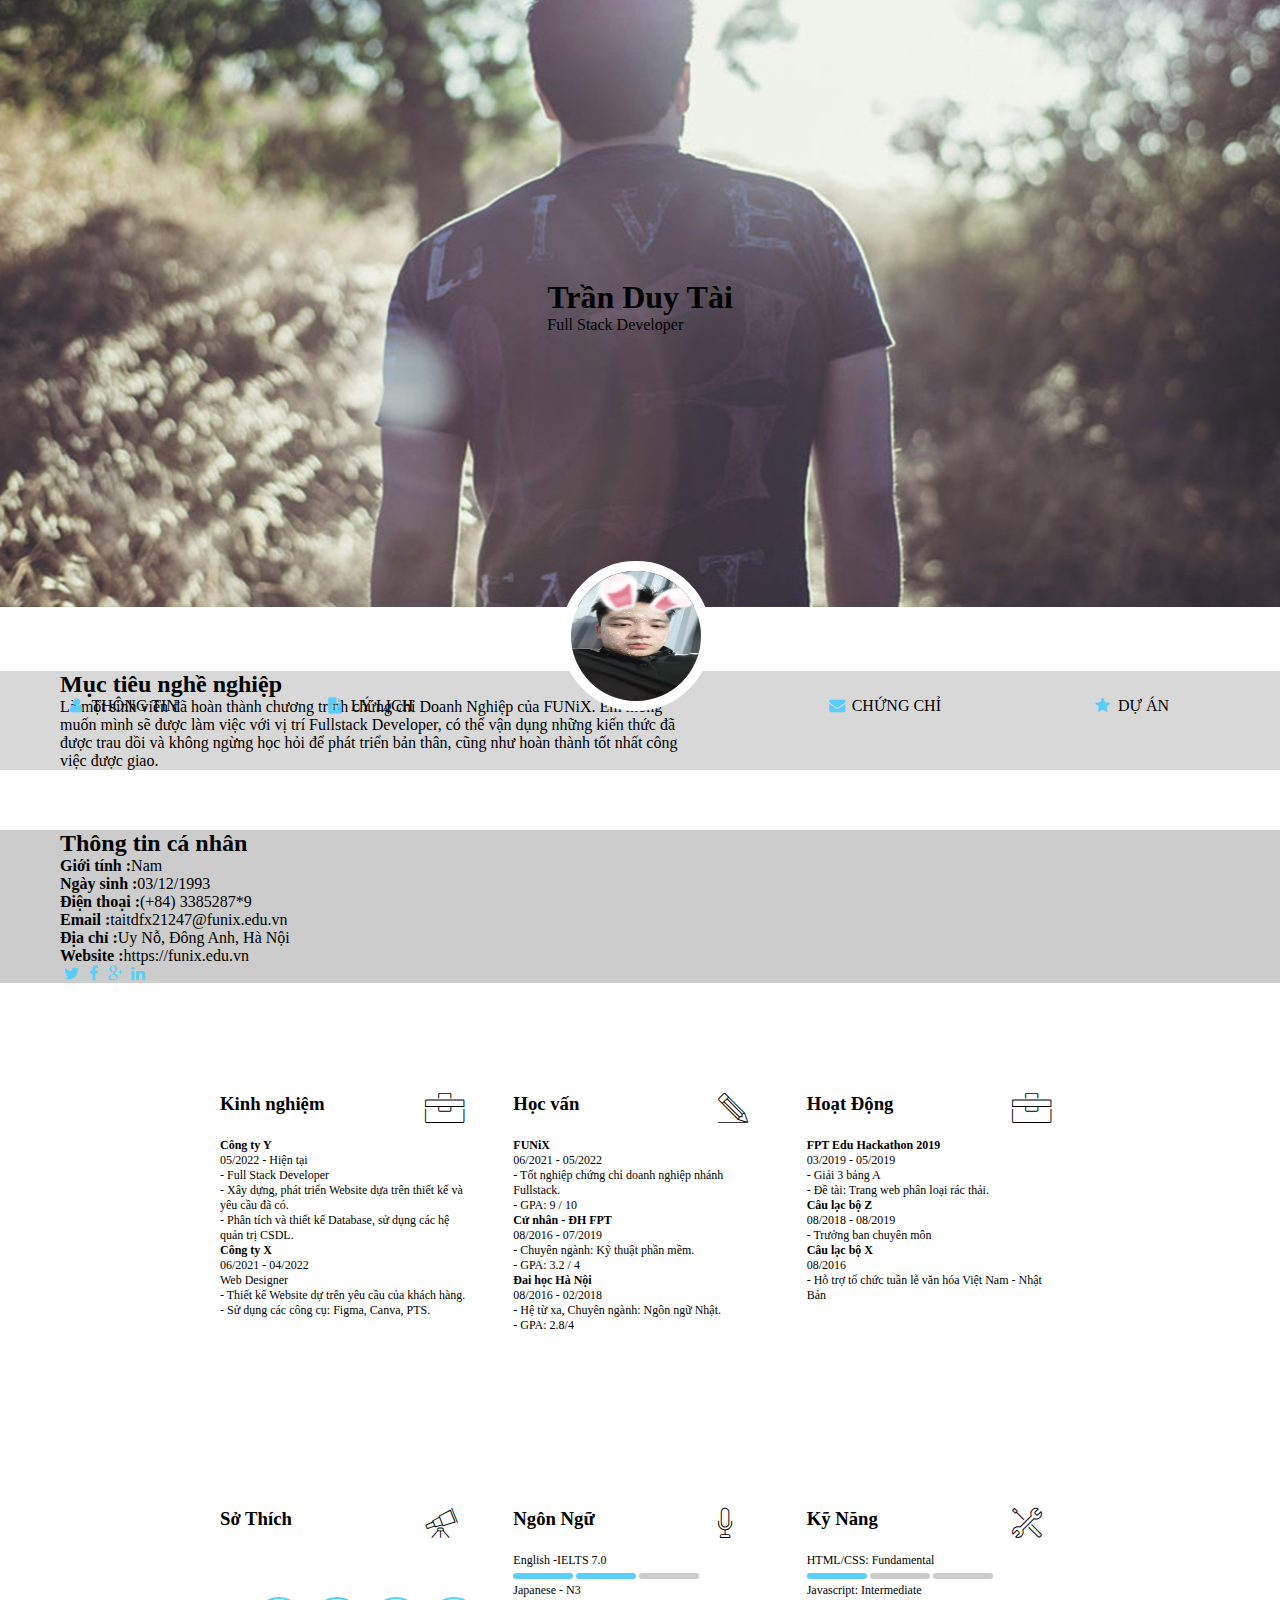
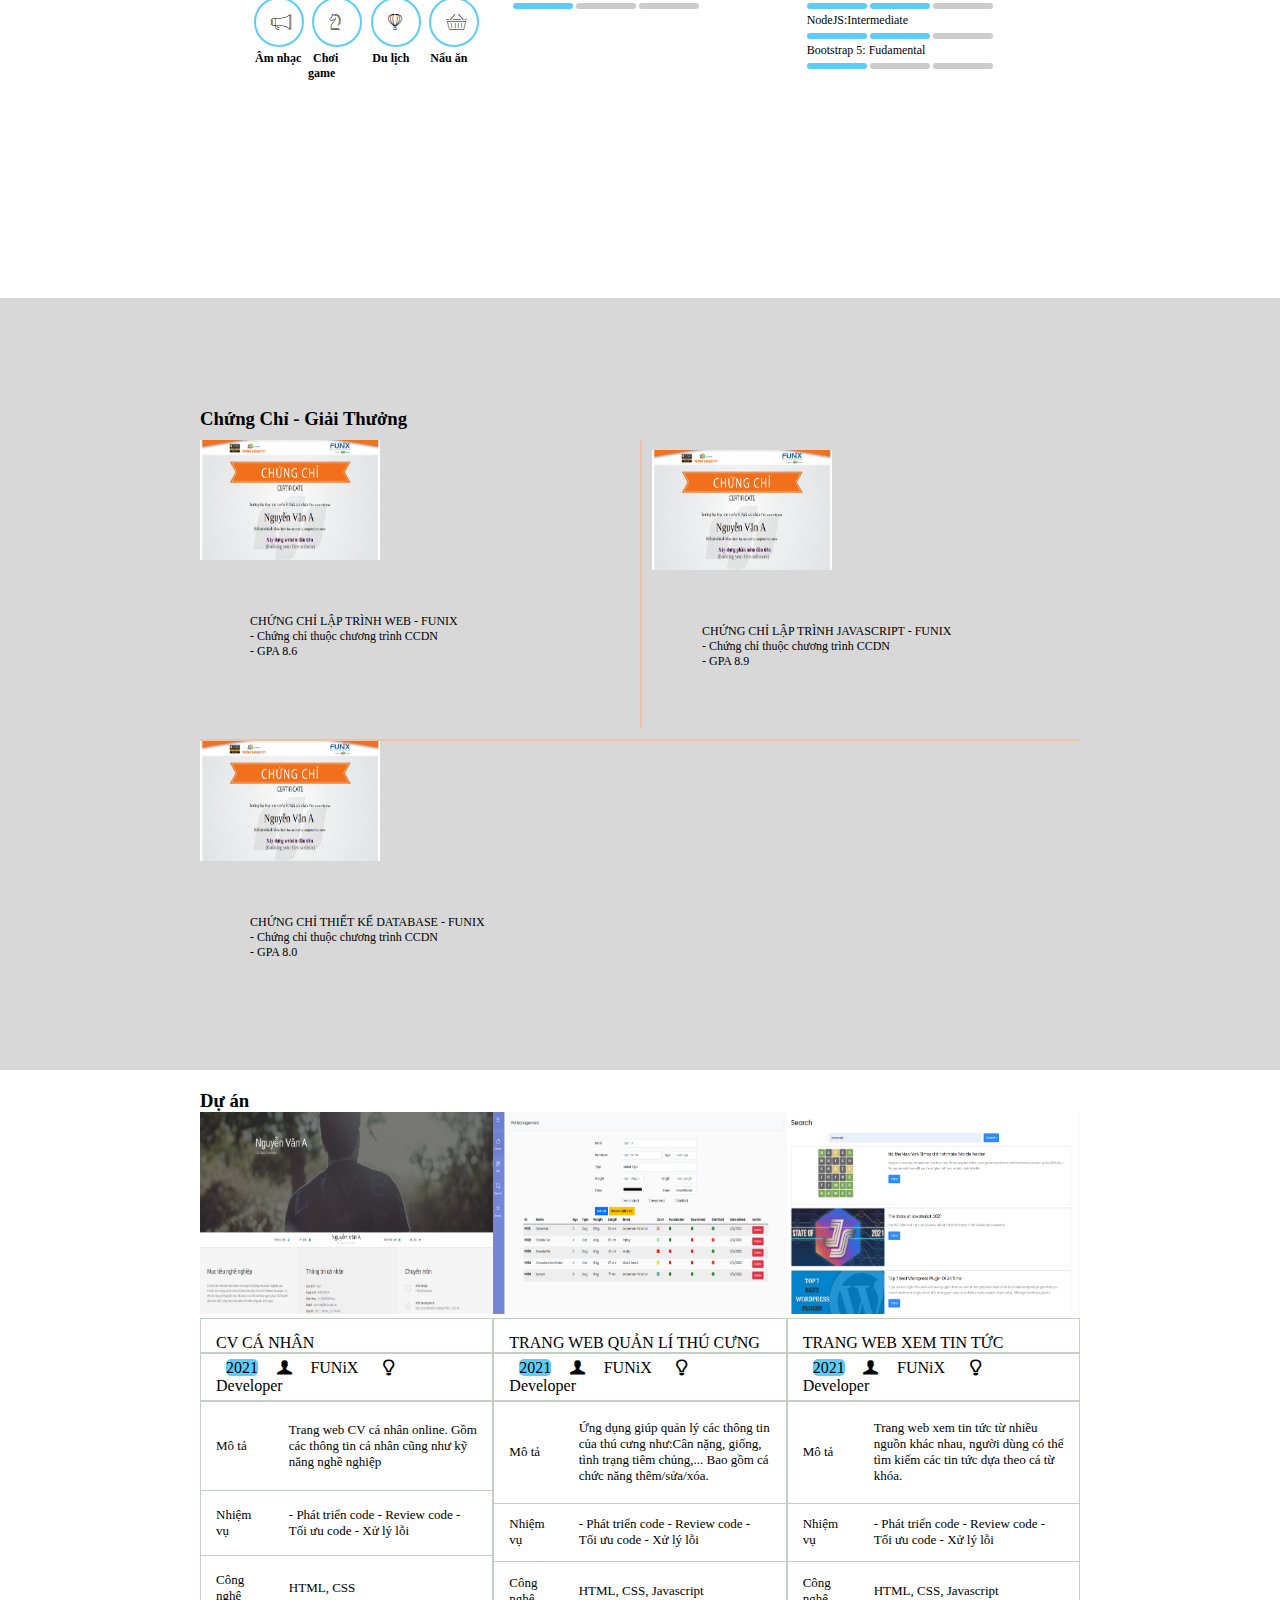
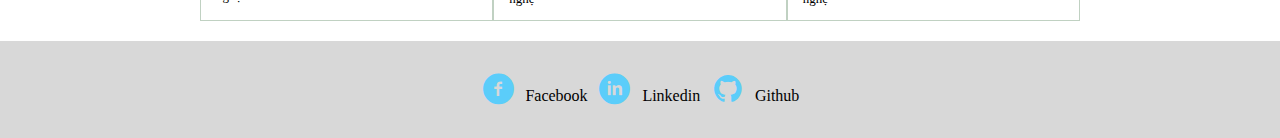
==== index.html @ c0df8fa6 "Add files via upload" ====
<!DOCTYPE html>
<html lang="en">
  <head>
    <meta charset="UTF-8" />
    <meta http-equiv="X-UA-Compatible" content="IE=edge" />
    <meta name="viewport" content="width=device-width, initial-scale=1.0" />
    <title>Assignment 03</title>
    <link
      href="https://cdn.jsdelivr.net/npm/bootstrap@5.0.2/dist/css/bootstrap.min.css"
      rel="stylesheet"
      integrity="sha384-EVSTQN3/azprG1Anm3QDgpJLIm9Nao0Yz1ztcQTwFspd3yD65VohhpuuCOmLASjC"
      crossorigin="anonymous"
    />
    <link rel="stylesheet" href="css/font.css" />
    <link rel="stylesheet" href="css/laptop.css" />
    <link rel="stylesheet" href="css/tablet.css" />
    <link rel="stylesheet" href="css/mobile.css" />
  </head>
  <body>
    <!-- BANNER -->
    <section class="banner">
      <img src="images/banner.jpg" alt="img_banner" class="img-banner" />
      <div class="name text-white text-center">
        <h1>Trần Duy Tài</h1>
        <span>Full Stack Developer</span>
      </div>
    </section>
    <!-- END BANNER -->
    <!-- NAVIGATION BAR -->
    <section class="nav-bar">
      <div class="nav-sub">
        <a href="digital-cv.html" target="_blank"
          ><i class="icon-user"></i> THÔNG TIN</a
        >
      </div>
      <div class="nav-sub">
        <a href="digital-cv.html" target="_blank"
          ><i class="icon-doc-text-inv"></i> LÝ LỊCH</a
        >
      </div>
      <div class="default-avatar nav-sub">
        <img src="images/default-avatar.jpg" alt="default-avatar" />
      </div>
      <div class="nav-sub">
        <a href="digital-cv.html" target="_blank"
          ><i class="icon-mail-alt"></i> CHỨNG CHỈ</a
        >
      </div>
      <div class="nav-sub">
        <a href="digital-cv.html" target="_blank"
          ><i class="icon-star-1"></i> DỰ ÁN</a
        >
      </div>
    </section>
    <!-- END NAVIGATION BAR -->
    <!-- INFORMATION -->
    <section id="info" class="info row">
      <div class="target col">
        <div class="info-details">
          <h2>Mục tiêu nghề nghiệp</h2>
          <p>
            Là một sinh viên đã hoàn thành chương trình chứng chỉ Doanh Nghiệp
            của FUNiX. Em mong muốn mình sẽ được làm việc với vị trí Fullstack
            Developer, có thể vận dụng những kiến thức đã được trau dồi và không
            ngừng học hỏi để phát triển bản thân, cũng như hoàn thành tốt nhất
            công việc được giao.
          </p>
        </div>
      </div>
      <div class="personal-info col">
        <div class="info-details">
          <h2>Thông tin cá nhân</h2>
          <div><span>Giới tính :</span>Nam</div>
          <div><span>Ngày sinh :</span>03/12/1993</div>
          <div><span>Điện thoại :</span>(+84) 3385287*9</div>
          <div><span>Email :</span>taitdfx21247@funix.edu.vn</div>
          <div><span>Địa chỉ :</span>Uy Nỗ, Đông Anh, Hà Nội</div>
          <div><span>Website :</span>https://funix.edu.vn</div>
          <div class="mt-3">
            <i class="icon-twitter"></i><i class="icon-facebook"></i
            ><i class="icon-gplus"></i><i class="icon-linkedin"></i>
          </div>
        </div>
      </div>
    </section>
    <!-- END INFORMATION -->
    <!-- PROFILE -->
    <section id="profile" class="profile gap-3 fix">
      <div class="exp border">
        <div class="title-fix">
          <div class="title"><h3>Kinh nghiệm</h3></div>
          <div class="icon"><i class="ic-toolbox"></i></div>
        </div>

        <div class="content">
          <span>Công ty Y</span>
          <p>05/2022 - Hiện tại</p>

          <p>- Full Stack Developer</p>
          <p>
            - Xây dựng, phát triển Website dựa trên thiết kế và yêu cầu đã có.
          </p>
          <p>- Phân tích và thiết kế Database, sử dụng các hệ quản trị CSDL.</p>

          <span>Công ty X</span>
          <p>06/2021 - 04/2022</p>
          <p>Web Designer</p>
          <p>- Thiết kế Website dự trên yêu cầu của khách hàng.</p>
          <p>- Sử dụng các công cụ: Figma, Canva, PTS.</p>
        </div>
      </div>
      <div class="edu border">
        <div class="title-fix">
          <div class="title"><h3>Học vấn</h3></div>
          <div class="icon"><i class="ic-pencil"></i></div>
        </div>

        <div class="content">
          <span>FUNiX</span>
          <p>06/2021 - 05/2022</p>
          <p>- Tốt nghiệp chứng chỉ doanh nghiệp nhánh Fullstack.</p>
          <p>- GPA: 9 / 10</p>

          <span> Cử nhân - ĐH FPT</span>
          <p>08/2016 - 07/2019</p>
          <p>- Chuyên ngành: Kỹ thuật phần mềm.</p>
          <p>- GPA: 3.2 / 4</p>

          <span>Đai học Hà Nội</span>
          <p>08/2016 - 02/2018</p>
          <p>- Hệ từ xa, Chuyên ngành: Ngôn ngữ Nhật.</p>
          <p>- GPA: 2.8/4</p>
        </div>
      </div>
      <div class="activity border">
        <div class="title-fix">
          <div class="title"><h3>Hoạt Động</h3></div>
          <div class="icon"><i class="ic-toolbox"></i></div>
        </div>
        <div class="content">
          <span>FPT Edu Hackathon 2019</span>
          <p>03/2019 - 05/2019</p>
          <p>- Giải 3 bảng A</p>
          <p>- Đề tài: Trang web phân loại rác thải.</p>
          <span>Câu lạc bộ Z</span>
          <p>08/2018 - 08/2019</p>
          <p>- Trưởng ban chuyên môn</p>
          <span>Câu lạc bộ X</span>
          <p>08/2016</p>
          <p>- Hỗ trợ tổ chức tuần lễ văn hóa Việt Nam - Nhật Bản</p>
        </div>
      </div>
      <div class="hobby border">
        <div class="title-fix">
          <div class="title">
            <h3>Sở Thích</h3>
          </div>
          <div class="icon"><i class="ic-telescope"></i></div>
        </div>

        <div class="content">
          <div>
            <div class="border-fix"><i class="ic-megaphone"></i></div>
            <span>Âm nhạc</span>
          </div>
          <div>
            <div class="border-fix"><i class="ic-strategy"></i></div>
            <span>Chơi game</span>
          </div>
          <div>
            <div class="border-fix"><i class="ic-hotairballoon"></i></div>
            <span>Du lịch</span>
          </div>
          <div>
            <div class="border-fix"><i class="ic-basket"></i></div>
            <span>Nấu ăn</span>
          </div>
        </div>
      </div>

      <div class="lang border">
        <div class="title-fix">
          <div class="title"><h3>Ngôn Ngữ</h3></div>
          <div class="icon"><i class="ic-mic"></i></div>
        </div>

        <div class="content">
          <p>English -IELTS 7.0</p>

          <span class="span_blue"></span>
          <span class="span_blue"></span>
          <span class="span_grey"></span>

          <p>Japanese - N3</p>
          <div>
            <span class="span_blue"></span>
            <span class="span_grey"></span>
            <span class="span_grey"></span>
          </div>
        </div>
      </div>

      <div class="skill border">
        <div class="title-fix">
          <div class="title"><h3>Kỹ Năng</h3></div>
          <div class="icon"><i class="ic-tools-2"></i></div>
        </div>

        <div class="content">
          <p>HTML/CSS: Fundamental</p>
          <div>
            <span class="span_blue"></span>
            <span class="span_grey"></span>
            <span class="span_grey"></span>
          </div>
          <p>Javascript: Intermediate</p>
          <div>
            <span class="span_blue"></span>
            <span class="span_blue"></span>
            <span class="span_grey"></span>
          </div>
          <p>NodeJS:Intermediate</p>
          <div>
            <span class="span_blue"></span>
            <span class="span_blue"></span>
            <span class="span_grey"></span>
          </div>
          <p>Bootstrap 5: Fudamental</p>
          <div>
            <span class="span_blue"></span>
            <span class="span_grey"></span>
            <span class="span_grey"></span>
          </div>
        </div>
      </div>
    </section>
    <!-- END PROFILE -->
    <!-- CERTIFICATE -->
    <div class="bg-gray">
      <section id="cert" class="certificate">
        <h3>Chứng Chỉ - Giải Thưởng</h3>
        <div class="cert cert-1">
          <div>
            <img src="images/Cert_DBI.png" alt="" />
            <div class="cert-details">
              <span>CHỨNG CHỈ LẬP TRÌNH WEB - FUNIX</span>
              <p>- Chứng chỉ thuộc chương trình CCDN</p>
              <p>- GPA 8.6</p>
            </div>
          </div>
          <div class="cert_2">
            <img src="images/Cert_PRF.png" alt="" />
            <div class="cert-details">
              <span>CHỨNG CHỈ LẬP TRÌNH JAVASCRIPT - FUNIX</span>
              <p>- Chứng chỉ thuộc chương trình CCDN</p>
              <p>- GPA 8.9</p>
            </div>
          </div>
          <div class="cert_3">
            <div>
              <img src="images/Cert_WEB.png" alt="" />
              <div class="cert-details">
                <span>CHỨNG CHỈ THIẾT KẾ DATABASE - FUNIX</span>
                <p>- Chứng chỉ thuộc chương trình CCDN</p>
                <p>- GPA 8.0</p>
              </div>
            </div>
          </div>
          <div class="cert_4"></div>
        </div>
      </section>
    </div>
    <!-- END CERTIFICATE -->
    <!-- PROJECT -->
    <section id="project">
      <h3>Dự án</h3>
      <div class="project gap-2">
        <div class="project-1">
          <img class="img-project" src="images/project_1.png" alt="" />
          <div class="project-title"><p>CV CÁ NHÂN</p></div>
          <div class="project-detail">
            <span>2021</span><i class="icon-user-1"></i>FUNiX
            <i class="icon-lamp"></i>Developer
          </div>
          <table>
            <tr>
              <td>Mô tả</td>
              <td>
                Trang web CV cá nhân online. Gồm các thông tin cá nhân cũng như
                kỹ năng nghề nghiệp
              </td>
            </tr>
            <tr>
              <td>Nhiệm vụ</td>
              <td>- Phát triển code - Review code - Tối ưu code - Xử lý lỗi</td>
            </tr>
            <tr>
              <td>Công nghệ</td>
              <td>HTML, CSS</td>
            </tr>
          </table>
        </div>
        <div class="project-2">
          <img class="img-project" src="images/project_2.png" alt="" />
          <div class="project-title"><p>TRANG WEB QUẢN LÍ THÚ CƯNG</p></div>
          <div class="project-detail">
            <span>2021</span><i class="icon-user-1"></i>FUNiX
            <i class="icon-lamp"></i>Developer
          </div>
          <table>
            <tr>
              <td>Mô tả</td>
              <td>
                Ứng dụng giúp quản lý các thông tin của thú cưng như:Cân nặng,
                giống, tình trạng tiêm chủng,... Bao gồm cá chức năng
                thêm/sửa/xóa.
              </td>
            </tr>
            <tr>
              <td>Nhiệm vụ</td>
              <td>- Phát triển code - Review code - Tối ưu code - Xử lý lỗi</td>
            </tr>
            <tr>
              <td>Công nghệ</td>
              <td>HTML, CSS, Javascript</td>
            </tr>
          </table>
        </div>
        <div class="project-3">
          <img class="img-project" src="images/project_3.png" alt="" />
          <div class="project-title"><p>TRANG WEB XEM TIN TỨC</p></div>
          <div class="project-detail">
            <span>2021</span><i class="icon-user-1"></i>FUNiX
            <i class="icon-lamp"></i>Developer
          </div>
          <table>
            <tr>
              <td>Mô tả</td>
              <td>
                Trang web xem tin tức từ nhiều nguồn khác nhau, người dùng có
                thể tìm kiếm các tin tức dựa theo cá từ khóa.
              </td>
            </tr>
            <tr>
              <td>Nhiệm vụ</td>
              <td>- Phát triển code - Review code - Tối ưu code - Xử lý lỗi</td>
            </tr>
            <tr>
              <td>Công nghệ</td>
              <td>HTML, CSS, Javascript</td>
            </tr>
          </table>
        </div>
      </div>
    </section>
    <!-- END PROJECT -->
    <!-- FOOTER -->
    <div class="bg-gray">
      <footer class="footer">
        <div class="footer-link">
          <div>
            <i class="icon-facebook-circled"></i><a href="#">Facebook</a>
          </div>
          <div>
            <i class="icon-linkedin-circled"></i><a href="#">Linkedin</a>
          </div>
          <div><i class="icon-github-circled"></i><a href="#">Github</a></div>
        </div>
      </footer>
    </div>
    <!-- END FOOTER -->

    <!-- bundle script -->
    <script
      src="https://cdn.jsdelivr.net/npm/bootstrap@5.0.2/dist/js/bootstrap.bundle.min.js"
      integrity="sha384-MrcW6ZMFYlzcLA8Nl+NtUVF0sA7MsXsP1UyJoMp4YLEuNSfAP+JcXn/tWtIaxVXM"
      crossorigin="anonymous"
    ></script>
    <!-- bundle script -->
  </body>
</html>
---- css/font.css ----
@font-face {
	font-family: 'open_sanslight';
	src: url('../fonts/OpenSans-Light-webfont.eot');
	src: url('../fonts/OpenSans-Light-webfont.eot#iefix') format('embedded-opentype'),
		url('../fonts/OpenSans-Light-webfont.woff') format('woff'),
		url('../fonts/OpenSans-Light-webfont.ttf') format('truetype'),
		url('../fonts/OpenSans-Light-webfont.svg#open_sanslight') format('svg');
	font-weight: normal;
	font-style: normal;

}

@font-face {
	font-family: 'open_sansitalic';
	src: url('../fonts/OpenSans-Italic-webfont.eot');
	src: url('../fonts/OpenSans-Italic-webfont.eot#iefix') format('embedded-opentype'),
		url('../fonts/OpenSans-Italic-webfont.woff') format('woff'),
		url('../fonts/OpenSans-Italic-webfont.ttf') format('truetype'),
		url('../fonts/OpenSans-Italic-webfont.svg#open_sansitalic') format('svg');
	font-weight: normal;
	font-style: normal;

}

@font-face {
	font-family: 'open_sanssemibold';
	src: url('../fonts/OpenSans-Semibold-webfont.eot');
	src: url('../fonts/OpenSans-Semibold-webfont.eot#iefix') format('embedded-opentype'),
		url('../fonts/OpenSans-Semibold-webfont.woff') format('woff'),
		url('../fonts/OpenSans-Semibold-webfont.ttf') format('truetype'),
		url('../fonts/OpenSans-Semibold-webfont.svg#open_sanssemibold') format('svg');
	font-weight: normal;
	font-style: normal;

}


@font-face {
	font-family: 'open_sanslight_italic';
	src: url('../fonts/OpenSans-LightItalic-webfont.eot');
	src: url('../fonts/OpenSans-LightItalic-webfont.eot#iefix') format('embedded-opentype'),
		url('../fonts/OpenSans-LightItalic-webfont.woff') format('woff'),
		url('../fonts/OpenSans-LightItalic-webfont.ttf') format('truetype'),
		url('../fonts/OpenSans-LightItalic-webfont.svg#open_sanslight_italic') format('svg');
	font-weight: normal;
	font-style: normal;

}

@font-face {
	font-family: 'open_sansregular';
	src: url('../fonts/OpenSans-Regular-webfont.eot');
	src: url('../fonts/OpenSans-Regular-webfont.eot#iefix') format('embedded-opentype'),
		url('../fonts/OpenSans-Regular-webfont.woff') format('woff'),
		url('../fonts/OpenSans-Regular-webfont.ttf') format('truetype'),
		url('../fonts/OpenSans-Regular-webfont.svg#open_sansregular') format('svg');
	font-weight: normal;
	font-style: normal;

}


@font-face {
	font-family: 'fontello';
	src: url('../fonts/fontello.eot');
	src: url('../fonts/fontello.eot#iefix') format('embedded-opentype'),
		url('../fonts/fontello.woff') format('woff'),
		url('../fonts/fontello.ttf') format('truetype'),
		url('../fonts/fontello.svg#fontello') format('svg');
	font-weight: normal;
	font-style: normal;
}

[class^="icon-"]:before,
[class*=" icon-"]:before {
	font-family: "fontello";
	font-style: normal;
	font-weight: normal;
	speak: none;

	display: inline-block;
	text-decoration: inherit;
	width: 1em;
	margin-right: .2em;
	text-align: center;
	/* opacity: .8; */

	/* For safety - reset parent styles, that can break glyph codes*/
	font-variant: normal;
	text-transform: none;

	/* fix buttons height, for twitter bootstrap */
	line-height: 1em;

	/* Animation center compensation - margins should be symmetric */
	/* remove if not needed */
	margin-left: .2em;

	/* you can be more comfortable with increased icons size */
	/* font-size: 120%; */

	/* Font smoothing. That was taken from TWBS */
	-webkit-font-smoothing: antialiased;
	-moz-osx-font-smoothing: grayscale;

	/* Uncomment for 3D effect */
	/* text-shadow: 1px 1px 1px rgba(127, 127, 127, 0.3); */
}

.icon-emo-happy:before {
	content: '\e800';
}

/* '' */
.icon-emo-wink:before {
	content: '\e801';
}

/* '' */
.icon-emo-wink2:before {
	content: '\e802';
}

/* '' */
.icon-emo-unhappy:before {
	content: '\e803';
}

/* '' */
.icon-emo-sleep:before {
	content: '\e804';
}

/* '' */
.icon-emo-thumbsup:before {
	content: '\e805';
}

/* '' */
.icon-emo-devil:before {
	content: '\e806';
}

/* '' */
.icon-emo-surprised:before {
	content: '\e807';
}

/* '' */
.icon-emo-tongue:before {
	content: '\e808';
}

/* '' */
.icon-emo-coffee:before {
	content: '\e809';
}

/* '' */
.icon-emo-sunglasses:before {
	content: '\e80a';
}

/* '' */
.icon-emo-displeased:before {
	content: '\e80b';
}

/* '' */
.icon-emo-beer:before {
	content: '\e80c';
}

/* '' */
.icon-emo-grin:before {
	content: '\e80d';
}

/* '' */
.icon-emo-angry:before {
	content: '\e80e';
}

/* '' */
.icon-emo-saint:before {
	content: '\e80f';
}

/* '' */
.icon-emo-cry:before {
	content: '\e810';
}

/* '' */
.icon-emo-shoot:before {
	content: '\e811';
}

/* '' */
.icon-emo-squint:before {
	content: '\e812';
}

/* '' */
.icon-emo-laugh:before {
	content: '\e813';
}

/* '' */
.icon-spin1:before {
	content: '\e814';
}

/* '' */
.icon-spin2:before {
	content: '\e815';
}

/* '' */
.icon-spin3:before {
	content: '\e816';
}

/* '' */
.icon-spin4:before {
	content: '\e817';
}

/* '' */
.icon-spin5:before {
	content: '\e818';
}

/* '' */
.icon-spin6:before {
	content: '\e819';
}

/* '' */
.icon-firefox:before {
	content: '\e81a';
}

/* '' */
.icon-chrome:before {
	content: '\e81b';
}

/* '' */
.icon-opera:before {
	content: '\e81c';
}

/* '' */
.icon-ie:before {
	content: '\e81d';
}

/* '' */
.icon-crown:before {
	content: '\e81e';
}

/* '' */
.icon-crown-plus:before {
	content: '\e81f';
}

/* '' */
.icon-crown-minus:before {
	content: '\e820';
}

/* '' */
.icon-marquee:before {
	content: '\e821';
}

/* '' */
.icon-glass:before {
	content: '\e822';
}

/* '' */
.icon-music:before {
	content: '\e823';
}

/* '' */
.icon-search:before {
	content: '\e824';
}

/* '' */
.icon-mail:before {
	content: '\e825';
}

/* '' */
.icon-mail-alt:before {
	content: '\e826';
}

/* '' */
.icon-mail-squared:before {
	content: '\e827';
}

/* '' */
.icon-heart:before {
	content: '\e828';
}

/* '' */
.icon-heart-empty:before {
	content: '\e829';
}

/* '' */
.icon-star-1:before {
	content: '\e82a';
}

/* '' */
.icon-star-empty-1:before {
	content: '\e82b';
}

/* '' */
.icon-star-half:before {
	content: '\e82c';
}

/* '' */
.icon-star-half-alt:before {
	content: '\e82d';
}

/* '' */
.icon-user:before {
	content: '\e82e';
}

/* '' */
.icon-user-plus:before {
	content: '\e82f';
}

/* '' */
.icon-user-times:before {
	content: '\e830';
}

/* '' */
.icon-users:before {
	content: '\e831';
}

/* '' */
.icon-male:before {
	content: '\e832';
}

/* '' */
.icon-female:before {
	content: '\e833';
}

/* '' */
.icon-child:before {
	content: '\e834';
}

/* '' */
.icon-user-secret:before {
	content: '\e835';
}

/* '' */
.icon-video:before {
	content: '\e836';
}

/* '' */
.icon-videocam:before {
	content: '\e837';
}

/* '' */
.icon-picture:before {
	content: '\e838';
}

/* '' */
.icon-camera:before {
	content: '\e839';
}

/* '' */
.icon-camera-alt:before {
	content: '\e83a';
}

/* '' */
.icon-th-large:before {
	content: '\e83b';
}

/* '' */
.icon-th:before {
	content: '\e83c';
}

/* '' */
.icon-th-list:before {
	content: '\e83d';
}

/* '' */
.icon-ok:before {
	content: '\e83e';
}

/* '' */
.icon-ok-circled:before {
	content: '\e83f';
}

/* '' */
.icon-ok-circled2:before {
	content: '\e840';
}

/* '' */
.icon-ok-squared:before {
	content: '\e841';
}

/* '' */
.icon-cancel:before {
	content: '\e842';
}

/* '' */
.icon-cancel-circled:before {
	content: '\e843';
}

/* '' */
.icon-cancel-circled2:before {
	content: '\e844';
}

/* '' */
.icon-plus:before {
	content: '\e845';
}

/* '' */
.icon-plus-circled:before {
	content: '\e846';
}

/* '' */
.icon-plus-squared:before {
	content: '\e847';
}

/* '' */
.icon-plus-squared-alt:before {
	content: '\e848';
}

/* '' */
.icon-minus:before {
	content: '\e849';
}

/* '' */
.icon-minus-circled:before {
	content: '\e84a';
}

/* '' */
.icon-minus-squared:before {
	content: '\e84b';
}

/* '' */
.icon-minus-squared-alt:before {
	content: '\e84c';
}

/* '' */
.icon-help:before {
	content: '\e84d';
}

/* '' */
.icon-help-circled:before {
	content: '\e84e';
}

/* '' */
.icon-info-circled:before {
	content: '\e84f';
}

/* '' */
.icon-info:before {
	content: '\e850';
}

/* '' */
.icon-home:before {
	content: '\e851';
}

/* '' */
.icon-link:before {
	content: '\e852';
}

/* '' */
.icon-unlink:before {
	content: '\e853';
}

/* '' */
.icon-link-ext:before {
	content: '\e854';
}

/* '' */
.icon-link-ext-alt:before {
	content: '\e855';
}

/* '' */
.icon-attach:before {
	content: '\e856';
}

/* '' */
.icon-lock:before {
	content: '\e857';
}

/* '' */
.icon-lock-open:before {
	content: '\e858';
}

/* '' */
.icon-lock-open-alt:before {
	content: '\e859';
}

/* '' */
.icon-pin:before {
	content: '\e85a';
}

/* '' */
.icon-eye:before {
	content: '\e85b';
}

/* '' */
.icon-eye-off:before {
	content: '\e85c';
}

/* '' */
.icon-tag-1:before {
	content: '\e85d';
}

/* '' */
.icon-tags:before {
	content: '\e85e';
}

/* '' */
.icon-bookmark:before {
	content: '\e85f';
}

/* '' */
.icon-bookmark-empty:before {
	content: '\e860';
}

/* '' */
.icon-flag:before {
	content: '\e861';
}

/* '' */
.icon-flag-empty:before {
	content: '\e862';
}

/* '' */
.icon-flag-checkered:before {
	content: '\e863';
}

/* '' */
.icon-thumbs-up:before {
	content: '\e864';
}

/* '' */
.icon-thumbs-down:before {
	content: '\e865';
}

/* '' */
.icon-thumbs-up-alt:before {
	content: '\e866';
}

/* '' */
.icon-thumbs-down-alt:before {
	content: '\e867';
}

/* '' */
.icon-download:before {
	content: '\e868';
}

/* '' */
.icon-upload:before {
	content: '\e869';
}

/* '' */
.icon-download-cloud:before {
	content: '\e86a';
}

/* '' */
.icon-upload-cloud:before {
	content: '\e86b';
}

/* '' */
.icon-reply:before {
	content: '\e86c';
}

/* '' */
.icon-reply-all:before {
	content: '\e86d';
}

/* '' */
.icon-forward:before {
	content: '\e86e';
}

/* '' */
.icon-quote-left:before {
	content: '\e86f';
}

/* '' */
.icon-quote-right:before {
	content: '\e870';
}

/* '' */
.icon-code:before {
	content: '\e871';
}

/* '' */
.icon-export:before {
	content: '\e872';
}

/* '' */
.icon-export-alt:before {
	content: '\e873';
}

/* '' */
.icon-share:before {
	content: '\e874';
}

/* '' */
.icon-share-squared:before {
	content: '\e875';
}

/* '' */
.icon-pencil:before {
	content: '\e876';
}

/* '' */
.icon-pencil-squared:before {
	content: '\e877';
}

/* '' */
.icon-edit:before {
	content: '\e878';
}

/* '' */
.icon-print:before {
	content: '\e879';
}

/* '' */
.icon-retweet:before {
	content: '\e87a';
}

/* '' */
.icon-keyboard:before {
	content: '\e87b';
}

/* '' */
.icon-gamepad:before {
	content: '\e87c';
}

/* '' */
.icon-comment:before {
	content: '\e87d';
}

/* '' */
.icon-chat:before {
	content: '\e87e';
}

/* '' */
.icon-comment-empty:before {
	content: '\e87f';
}

/* '' */
.icon-chat-empty:before {
	content: '\e880';
}

/* '' */
.icon-bell:before {
	content: '\e881';
}

/* '' */
.icon-bell-alt:before {
	content: '\e882';
}

/* '' */
.icon-bell-off:before {
	content: '\e883';
}

/* '' */
.icon-bell-off-empty:before {
	content: '\e884';
}

/* '' */
.icon-attention-alt:before {
	content: '\e885';
}

/* '' */
.icon-attention:before {
	content: '\e886';
}

/* '' */
.icon-attention-circled:before {
	content: '\e887';
}

/* '' */
.icon-location:before {
	content: '\e888';
}

/* '' */
.icon-direction:before {
	content: '\e889';
}

/* '' */
.icon-compass:before {
	content: '\e88a';
}

/* '' */
.icon-trash:before {
	content: '\e88b';
}

/* '' */
.icon-trash-empty:before {
	content: '\e88c';
}

/* '' */
.icon-doc:before {
	content: '\e88d';
}

/* '' */
.icon-docs:before {
	content: '\e88e';
}

/* '' */
.icon-doc-text:before {
	content: '\e88f';
}

/* '' */
.icon-doc-inv:before {
	content: '\e890';
}

/* '' */
.icon-doc-text-inv:before {
	content: '\e891';
}

/* '' */
.icon-file-pdf:before {
	content: '\e892';
}

/* '' */
.icon-file-word:before {
	content: '\e893';
}

/* '' */
.icon-file-excel:before {
	content: '\e894';
}

/* '' */
.icon-file-powerpoint:before {
	content: '\e895';
}

/* '' */
.icon-file-image:before {
	content: '\e896';
}

/* '' */
.icon-file-archive:before {
	content: '\e897';
}

/* '' */
.icon-file-audio:before {
	content: '\e898';
}

/* '' */
.icon-file-video:before {
	content: '\e899';
}

/* '' */
.icon-file-code:before {
	content: '\e89a';
}

/* '' */
.icon-folder:before {
	content: '\e89b';
}

/* '' */
.icon-folder-open:before {
	content: '\e89c';
}

/* '' */
.icon-folder-empty:before {
	content: '\e89d';
}

/* '' */
.icon-folder-open-empty:before {
	content: '\e89e';
}

/* '' */
.icon-box:before {
	content: '\e89f';
}

/* '' */
.icon-rss:before {
	content: '\e8a0';
}

/* '' */
.icon-rss-squared:before {
	content: '\e8a1';
}

/* '' */
.icon-phone:before {
	content: '\e8a2';
}

/* '' */
.icon-phone-squared:before {
	content: '\e8a3';
}

/* '' */
.icon-fax:before {
	content: '\e8a4';
}

/* '' */
.icon-menu:before {
	content: '\e8a5';
}

/* '' */
.icon-cog:before {
	content: '\e8a6';
}

/* '' */
.icon-cog-alt:before {
	content: '\e8a7';
}

/* '' */
.icon-wrench:before {
	content: '\e8a8';
}

/* '' */
.icon-sliders:before {
	content: '\e8a9';
}

/* '' */
.icon-basket:before {
	content: '\e8aa';
}

/* '' */
.icon-cart-plus:before {
	content: '\e8ab';
}

/* '' */
.icon-cart-arrow-down:before {
	content: '\e8ac';
}

/* '' */
.icon-calendar:before {
	content: '\e8ad';
}

/* '' */
.icon-calendar-empty:before {
	content: '\e8ae';
}

/* '' */
.icon-login:before {
	content: '\e8af';
}

/* '' */
.icon-logout:before {
	content: '\e8b0';
}

/* '' */
.icon-mic:before {
	content: '\e8b1';
}

/* '' */
.icon-mute:before {
	content: '\e8b2';
}

/* '' */
.icon-volume-off:before {
	content: '\e8b3';
}

/* '' */
.icon-volume-down:before {
	content: '\e8b4';
}

/* '' */
.icon-volume-up:before {
	content: '\e8b5';
}

/* '' */
.icon-headphones:before {
	content: '\e8b6';
}

/* '' */
.icon-clock:before {
	content: '\e8b7';
}

/* '' */
.icon-lightbulb:before {
	content: '\e8b8';
}

/* '' */
.icon-block:before {
	content: '\e8b9';
}

/* '' */
.icon-resize-full:before {
	content: '\e8ba';
}

/* '' */
.icon-resize-full-alt:before {
	content: '\e8bb';
}

/* '' */
.icon-resize-small:before {
	content: '\e8bc';
}

/* '' */
.icon-resize-vertical:before {
	content: '\e8bd';
}

/* '' */
.icon-resize-horizontal:before {
	content: '\e8be';
}

/* '' */
.icon-move:before {
	content: '\e8bf';
}

/* '' */
.icon-zoom-in:before {
	content: '\e8c0';
}

/* '' */
.icon-zoom-out:before {
	content: '\e8c1';
}

/* '' */
.icon-down-circled2:before {
	content: '\e8c2';
}

/* '' */
.icon-up-circled2:before {
	content: '\e8c3';
}

/* '' */
.icon-left-circled2:before {
	content: '\e8c4';
}

/* '' */
.icon-right-circled2:before {
	content: '\e8c5';
}

/* '' */
.icon-down-dir:before {
	content: '\e8c6';
}

/* '' */
.icon-up-dir:before {
	content: '\e8c7';
}

/* '' */
.icon-left-dir:before {
	content: '\e8c8';
}

/* '' */
.icon-right-dir:before {
	content: '\e8c9';
}

/* '' */
.icon-down-open:before {
	content: '\e8ca';
}

/* '' */
.icon-left-open:before {
	content: '\e8cb';
}

/* '' */
.icon-right-open:before {
	content: '\e8cc';
}

/* '' */
.icon-up-open:before {
	content: '\e8cd';
}

/* '' */
.icon-angle-left:before {
	content: '\e8ce';
}

/* '' */
.icon-angle-right:before {
	content: '\e8cf';
}

/* '' */
.icon-angle-up:before {
	content: '\e8d0';
}

/* '' */
.icon-angle-down:before {
	content: '\e8d1';
}

/* '' */
.icon-angle-circled-left:before {
	content: '\e8d2';
}

/* '' */
.icon-angle-circled-right:before {
	content: '\e8d3';
}

/* '' */
.icon-angle-circled-up:before {
	content: '\e8d4';
}

/* '' */
.icon-angle-circled-down:before {
	content: '\e8d5';
}

/* '' */
.icon-angle-double-left:before {
	content: '\e8d6';
}

/* '' */
.icon-angle-double-right:before {
	content: '\e8d7';
}

/* '' */
.icon-angle-double-up:before {
	content: '\e8d8';
}

/* '' */
.icon-angle-double-down:before {
	content: '\e8d9';
}

/* '' */
.icon-down:before {
	content: '\e8da';
}

/* '' */
.icon-left:before {
	content: '\e8db';
}

/* '' */
.icon-right:before {
	content: '\e8dc';
}

/* '' */
.icon-up:before {
	content: '\e8dd';
}

/* '' */
.icon-down-big:before {
	content: '\e8de';
}

/* '' */
.icon-left-big:before {
	content: '\e8df';
}

/* '' */
.icon-right-big:before {
	content: '\e8e0';
}

/* '' */
.icon-up-big:before {
	content: '\e8e1';
}

/* '' */
.icon-right-hand:before {
	content: '\e8e2';
}

/* '' */
.icon-left-hand:before {
	content: '\e8e3';
}

/* '' */
.icon-up-hand:before {
	content: '\e8e4';
}

/* '' */
.icon-down-hand:before {
	content: '\e8e5';
}

/* '' */
.icon-left-circled:before {
	content: '\e8e6';
}

/* '' */
.icon-right-circled:before {
	content: '\e8e7';
}

/* '' */
.icon-up-circled:before {
	content: '\e8e8';
}

/* '' */
.icon-down-circled:before {
	content: '\e8e9';
}

/* '' */
.icon-cw:before {
	content: '\e8ea';
}

/* '' */
.icon-ccw:before {
	content: '\e8eb';
}

/* '' */
.icon-arrows-cw:before {
	content: '\e8ec';
}

/* '' */
.icon-level-up:before {
	content: '\e8ed';
}

/* '' */
.icon-level-down:before {
	content: '\e8ee';
}

/* '' */
.icon-shuffle:before {
	content: '\e8ef';
}

/* '' */
.icon-exchange:before {
	content: '\e8f0';
}

/* '' */
.icon-history:before {
	content: '\e8f1';
}

/* '' */
.icon-expand:before {
	content: '\e8f2';
}

/* '' */
.icon-collapse:before {
	content: '\e8f3';
}

/* '' */
.icon-expand-right:before {
	content: '\e8f4';
}

/* '' */
.icon-collapse-left:before {
	content: '\e8f5';
}

/* '' */
.icon-play:before {
	content: '\e8f6';
}

/* '' */
.icon-play-circled:before {
	content: '\e8f7';
}

/* '' */
.icon-play-circled2:before {
	content: '\e8f8';
}

/* '' */
.icon-stop:before {
	content: '\e8f9';
}

/* '' */
.icon-pause:before {
	content: '\e8fa';
}

/* '' */
.icon-to-end:before {
	content: '\e8fb';
}

/* '' */
.icon-to-end-alt:before {
	content: '\e8fc';
}

/* '' */
.icon-to-start:before {
	content: '\e8fd';
}

/* '' */
.icon-to-start-alt:before {
	content: '\e8fe';
}

/* '' */
.icon-fast-fw:before {
	content: '\e8ff';
}

/* '' */
.icon-fast-bw:before {
	content: '\e900';
}

/* '' */
.icon-eject:before {
	content: '\e901';
}

/* '' */
.icon-target:before {
	content: '\e902';
}

/* '' */
.icon-signal:before {
	content: '\e903';
}

/* '' */
.icon-wifi:before {
	content: '\e904';
}

/* '' */
.icon-award:before {
	content: '\e905';
}

/* '' */
.icon-desktop:before {
	content: '\e906';
}

/* '' */
.icon-laptop:before {
	content: '\e907';
}

/* '' */
.icon-tablet:before {
	content: '\e908';
}

/* '' */
.icon-mobile:before {
	content: '\e909';
}

/* '' */
.icon-inbox:before {
	content: '\e90a';
}

/* '' */
.icon-globe:before {
	content: '\e90b';
}

/* '' */
.icon-sun:before {
	content: '\e90c';
}

/* '' */
.icon-cloud:before {
	content: '\e90d';
}

/* '' */
.icon-flash:before {
	content: '\e90e';
}

/* '' */
.icon-moon:before {
	content: '\e90f';
}

/* '' */
.icon-umbrella-1:before {
	content: '\e910';
}

/* '' */
.icon-flight:before {
	content: '\e911';
}

/* '' */
.icon-fighter-jet:before {
	content: '\e912';
}

/* '' */
.icon-paper-plane:before {
	content: '\e913';
}

/* '' */
.icon-paper-plane-empty:before {
	content: '\e914';
}

/* '' */
.icon-space-shuttle:before {
	content: '\e915';
}

/* '' */
.icon-leaf:before {
	content: '\e916';
}

/* '' */
.icon-font:before {
	content: '\e917';
}

/* '' */
.icon-bold:before {
	content: '\e918';
}

/* '' */
.icon-medium:before {
	content: '\e919';
}

/* '' */
.icon-italic:before {
	content: '\e91a';
}

/* '' */
.icon-header:before {
	content: '\e91b';
}

/* '' */
.icon-paragraph:before {
	content: '\e91c';
}

/* '' */
.icon-text-height:before {
	content: '\e91d';
}

/* '' */
.icon-text-width:before {
	content: '\e91e';
}

/* '' */
.icon-align-left:before {
	content: '\e91f';
}

/* '' */
.icon-align-center:before {
	content: '\e920';
}

/* '' */
.icon-align-right:before {
	content: '\e921';
}

/* '' */
.icon-align-justify:before {
	content: '\e922';
}

/* '' */
.icon-list:before {
	content: '\e923';
}

/* '' */
.icon-indent-left:before {
	content: '\e924';
}

/* '' */
.icon-indent-right:before {
	content: '\e925';
}

/* '' */
.icon-list-bullet:before {
	content: '\e926';
}

/* '' */
.icon-list-numbered:before {
	content: '\e927';
}

/* '' */
.icon-strike:before {
	content: '\e928';
}

/* '' */
.icon-underline:before {
	content: '\e929';
}

/* '' */
.icon-superscript:before {
	content: '\e92a';
}

/* '' */
.icon-subscript:before {
	content: '\e92b';
}

/* '' */
.icon-table:before {
	content: '\e92c';
}

/* '' */
.icon-columns:before {
	content: '\e92d';
}

/* '' */
.icon-crop:before {
	content: '\e92e';
}

/* '' */
.icon-scissors:before {
	content: '\e92f';
}

/* '' */
.icon-paste:before {
	content: '\e930';
}

/* '' */
.icon-briefcase:before {
	content: '\e931';
}

/* '' */
.icon-suitcase:before {
	content: '\e932';
}

/* '' */
.icon-ellipsis:before {
	content: '\e933';
}

/* '' */
.icon-ellipsis-vert:before {
	content: '\e934';
}

/* '' */
.icon-off:before {
	content: '\e935';
}

/* '' */
.icon-road:before {
	content: '\e936';
}

/* '' */
.icon-list-alt:before {
	content: '\e937';
}

/* '' */
.icon-qrcode:before {
	content: '\e938';
}

/* '' */
.icon-barcode:before {
	content: '\e939';
}

/* '' */
.icon-book:before {
	content: '\e93a';
}

/* '' */
.icon-ajust:before {
	content: '\e93b';
}

/* '' */
.icon-tint:before {
	content: '\e93c';
}

/* '' */
.icon-toggle-off:before {
	content: '\e93d';
}

/* '' */
.icon-toggle-on:before {
	content: '\e93e';
}

/* '' */
.icon-check:before {
	content: '\e93f';
}

/* '' */
.icon-check-empty:before {
	content: '\e940';
}

/* '' */
.icon-circle:before {
	content: '\e941';
}

/* '' */
.icon-circle-empty:before {
	content: '\e942';
}

/* '' */
.icon-circle-thin:before {
	content: '\e943';
}

/* '' */
.icon-circle-notch:before {
	content: '\e944';
}

/* '' */
.icon-dot-circled:before {
	content: '\e945';
}

/* '' */
.icon-asterisk:before {
	content: '\e946';
}

/* '' */
.icon-gift:before {
	content: '\e947';
}

/* '' */
.icon-fire:before {
	content: '\e948';
}

/* '' */
.icon-magnet:before {
	content: '\e949';
}

/* '' */
.icon-chart-bar:before {
	content: '\e94a';
}

/* '' */
.icon-chart-area:before {
	content: '\e94b';
}

/* '' */
.icon-chart-pie:before {
	content: '\e94c';
}

/* '' */
.icon-chart-line:before {
	content: '\e94d';
}

/* '' */
.icon-ticket:before {
	content: '\e94e';
}

/* '' */
.icon-credit-card:before {
	content: '\e94f';
}

/* '' */
.icon-floppy:before {
	content: '\e950';
}

/* '' */
.icon-megaphone:before {
	content: '\e951';
}

/* '' */
.icon-hdd:before {
	content: '\e952';
}

/* '' */
.icon-key:before {
	content: '\e953';
}

/* '' */
.icon-fork:before {
	content: '\e954';
}

/* '' */
.icon-rocket:before {
	content: '\e955';
}

/* '' */
.icon-bug:before {
	content: '\e956';
}

/* '' */
.icon-certificate:before {
	content: '\e957';
}

/* '' */
.icon-tasks:before {
	content: '\e958';
}

/* '' */
.icon-filter:before {
	content: '\e959';
}

/* '' */
.icon-beaker:before {
	content: '\e95a';
}

/* '' */
.icon-magic:before {
	content: '\e95b';
}

/* '' */
.icon-cab:before {
	content: '\e95c';
}

/* '' */
.icon-taxi:before {
	content: '\e95d';
}

/* '' */
.icon-truck:before {
	content: '\e95e';
}

/* '' */
.icon-bus:before {
	content: '\e95f';
}

/* '' */
.icon-bicycle:before {
	content: '\e960';
}

/* '' */
.icon-motorcycle:before {
	content: '\e961';
}

/* '' */
.icon-train:before {
	content: '\e962';
}

/* '' */
.icon-subway:before {
	content: '\e963';
}

/* '' */
.icon-ship:before {
	content: '\e964';
}

/* '' */
.icon-money:before {
	content: '\e965';
}

/* '' */
.icon-euro:before {
	content: '\e966';
}

/* '' */
.icon-pound:before {
	content: '\e967';
}

/* '' */
.icon-dollar:before {
	content: '\e968';
}

/* '' */
.icon-rupee:before {
	content: '\e969';
}

/* '' */
.icon-yen:before {
	content: '\e96a';
}

/* '' */
.icon-rouble:before {
	content: '\e96b';
}

/* '' */
.icon-shekel:before {
	content: '\e96c';
}

/* '' */
.icon-try:before {
	content: '\e96d';
}

/* '' */
.icon-won:before {
	content: '\e96e';
}

/* '' */
.icon-bitcoin:before {
	content: '\e96f';
}

/* '' */
.icon-viacoin:before {
	content: '\e970';
}

/* '' */
.icon-sort:before {
	content: '\e971';
}

/* '' */
.icon-sort-down:before {
	content: '\e972';
}

/* '' */
.icon-sort-up:before {
	content: '\e973';
}

/* '' */
.icon-sort-alt-up:before {
	content: '\e974';
}

/* '' */
.icon-sort-alt-down:before {
	content: '\e975';
}

/* '' */
.icon-sort-name-up:before {
	content: '\e976';
}

/* '' */
.icon-sort-name-down:before {
	content: '\e977';
}

/* '' */
.icon-sort-number-up:before {
	content: '\e978';
}

/* '' */
.icon-sort-number-down:before {
	content: '\e979';
}

/* '' */
.icon-hammer:before {
	content: '\e97a';
}

/* '' */
.icon-gauge:before {
	content: '\e97b';
}

/* '' */
.icon-sitemap:before {
	content: '\e97c';
}

/* '' */
.icon-spinner:before {
	content: '\e97d';
}

/* '' */
.icon-coffee:before {
	content: '\e97e';
}

/* '' */
.icon-food:before {
	content: '\e97f';
}

/* '' */
.icon-beer:before {
	content: '\e980';
}

/* '' */
.icon-user-md:before {
	content: '\e981';
}

/* '' */
.icon-stethoscope:before {
	content: '\e982';
}

/* '' */
.icon-heartbeat:before {
	content: '\e983';
}

/* '' */
.icon-ambulance:before {
	content: '\e984';
}

/* '' */
.icon-medkit:before {
	content: '\e985';
}

/* '' */
.icon-h-sigh:before {
	content: '\e986';
}

/* '' */
.icon-bed:before {
	content: '\e987';
}

/* '' */
.icon-hospital:before {
	content: '\e988';
}

/* '' */
.icon-building:before {
	content: '\e989';
}

/* '' */
.icon-building-filled:before {
	content: '\e98a';
}

/* '' */
.icon-bank:before {
	content: '\e98b';
}

/* '' */
.icon-smile:before {
	content: '\e98c';
}

/* '' */
.icon-frown:before {
	content: '\e98d';
}

/* '' */
.icon-meh:before {
	content: '\e98e';
}

/* '' */
.icon-anchor:before {
	content: '\e98f';
}

/* '' */
.icon-terminal:before {
	content: '\e990';
}

/* '' */
.icon-eraser:before {
	content: '\e991';
}

/* '' */
.icon-puzzle:before {
	content: '\e992';
}

/* '' */
.icon-shield:before {
	content: '\e993';
}

/* '' */
.icon-extinguisher:before {
	content: '\e994';
}

/* '' */
.icon-bullseye:before {
	content: '\e995';
}

/* '' */
.icon-wheelchair:before {
	content: '\e996';
}

/* '' */
.icon-language:before {
	content: '\e997';
}

/* '' */
.icon-graduation-cap:before {
	content: '\e998';
}

/* '' */
.icon-paw:before {
	content: '\e999';
}

/* '' */
.icon-spoon:before {
	content: '\e99a';
}

/* '' */
.icon-cube:before {
	content: '\e99b';
}

/* '' */
.icon-cubes:before {
	content: '\e99c';
}

/* '' */
.icon-recycle:before {
	content: '\e99d';
}

/* '' */
.icon-tree:before {
	content: '\e99e';
}

/* '' */
.icon-database:before {
	content: '\e99f';
}

/* '' */
.icon-server:before {
	content: '\e9a0';
}

/* '' */
.icon-lifebuoy:before {
	content: '\e9a1';
}

/* '' */
.icon-rebel:before {
	content: '\e9a2';
}

/* '' */
.icon-empire:before {
	content: '\e9a3';
}

/* '' */
.icon-bomb:before {
	content: '\e9a4';
}

/* '' */
.icon-soccer-ball:before {
	content: '\e9a5';
}

/* '' */
.icon-tty:before {
	content: '\e9a6';
}

/* '' */
.icon-binoculars:before {
	content: '\e9a7';
}

/* '' */
.icon-plug:before {
	content: '\e9a8';
}

/* '' */
.icon-newspaper:before {
	content: '\e9a9';
}

/* '' */
.icon-calc:before {
	content: '\e9aa';
}

/* '' */
.icon-copyright:before {
	content: '\e9ab';
}

/* '' */
.icon-at:before {
	content: '\e9ac';
}

/* '' */
.icon-eyedropper:before {
	content: '\e9ad';
}

/* '' */
.icon-brush:before {
	content: '\e9ae';
}

/* '' */
.icon-birthday:before {
	content: '\e9af';
}

/* '' */
.icon-diamond:before {
	content: '\e9b0';
}

/* '' */
.icon-street-view:before {
	content: '\e9b1';
}

/* '' */
.icon-venus:before {
	content: '\e9b2';
}

/* '' */
.icon-mars:before {
	content: '\e9b3';
}

/* '' */
.icon-mercury:before {
	content: '\e9b4';
}

/* '' */
.icon-transgender:before {
	content: '\e9b5';
}

/* '' */
.icon-transgender-alt:before {
	content: '\e9b6';
}

/* '' */
.icon-venus-double:before {
	content: '\e9b7';
}

/* '' */
.icon-mars-double:before {
	content: '\e9b8';
}

/* '' */
.icon-venus-mars:before {
	content: '\e9b9';
}

/* '' */
.icon-mars-stroke:before {
	content: '\e9ba';
}

/* '' */
.icon-mars-stroke-v:before {
	content: '\e9bb';
}

/* '' */
.icon-mars-stroke-h:before {
	content: '\e9bc';
}

/* '' */
.icon-neuter:before {
	content: '\e9bd';
}

/* '' */
.icon-cc-visa:before {
	content: '\e9be';
}

/* '' */
.icon-cc-mastercard:before {
	content: '\e9bf';
}

/* '' */
.icon-cc-discover:before {
	content: '\e9c0';
}

/* '' */
.icon-cc-amex:before {
	content: '\e9c1';
}

/* '' */
.icon-cc-paypal:before {
	content: '\e9c2';
}

/* '' */
.icon-cc-stripe:before {
	content: '\e9c3';
}

/* '' */
.icon-adn:before {
	content: '\e9c4';
}

/* '' */
.icon-android:before {
	content: '\e9c5';
}

/* '' */
.icon-angellist:before {
	content: '\e9c6';
}

/* '' */
.icon-apple:before {
	content: '\e9c7';
}

/* '' */
.icon-behance:before {
	content: '\e9c8';
}

/* '' */
.icon-behance-squared:before {
	content: '\e9c9';
}

/* '' */
.icon-bitbucket:before {
	content: '\e9ca';
}

/* '' */
.icon-bitbucket-squared:before {
	content: '\e9cb';
}

/* '' */
.icon-buysellads:before {
	content: '\e9cc';
}

/* '' */
.icon-cc:before {
	content: '\e9cd';
}

/* '' */
.icon-codeopen:before {
	content: '\e9ce';
}

/* '' */
.icon-connectdevelop:before {
	content: '\e9cf';
}

/* '' */
.icon-css3:before {
	content: '\e9d0';
}

/* '' */
.icon-dashcube:before {
	content: '\e9d1';
}

/* '' */
.icon-delicious:before {
	content: '\e9d2';
}

/* '' */
.icon-deviantart:before {
	content: '\e9d3';
}

/* '' */
.icon-digg:before {
	content: '\e9d4';
}

/* '' */
.icon-dribbble:before {
	content: '\e9d5';
}

/* '' */
.icon-dropbox:before {
	content: '\e9d6';
}

/* '' */
.icon-drupal:before {
	content: '\e9d7';
}

/* '' */
.icon-facebook:before {
	content: '\e9d8';
}

/* '' */
.icon-facebook-squared:before {
	content: '\e9d9';
}

/* '' */
.icon-facebook-official:before {
	content: '\e9da';
}

/* '' */
.icon-flickr:before {
	content: '\e9db';
}

/* '' */
.icon-forumbee:before {
	content: '\e9dc';
}

/* '' */
.icon-foursquare:before {
	content: '\e9dd';
}

/* '' */
.icon-git-squared:before {
	content: '\e9de';
}

/* '' */
.icon-git:before {
	content: '\e9df';
}

/* '' */
.icon-github:before {
	content: '\e9e0';
}

/* '' */
.icon-github-squared:before {
	content: '\e9e1';
}

/* '' */
.icon-github-circled:before {
	content: '\e9e2';
}

/* '' */
.icon-gittip:before {
	content: '\e9e3';
}

/* '' */
.icon-google:before {
	content: '\e9e4';
}

/* '' */
.icon-gplus:before {
	content: '\e9e5';
}

/* '' */
.icon-gplus-squared:before {
	content: '\e9e6';
}

/* '' */
.icon-gwallet:before {
	content: '\e9e7';
}

/* '' */
.icon-hacker-news:before {
	content: '\e9e8';
}

/* '' */
.icon-html5:before {
	content: '\e9e9';
}

/* '' */
.icon-instagram:before {
	content: '\e9ea';
}

/* '' */
.icon-ioxhost:before {
	content: '\e9eb';
}

/* '' */
.icon-joomla:before {
	content: '\e9ec';
}

/* '' */
.icon-jsfiddle:before {
	content: '\e9ed';
}

/* '' */
.icon-lastfm:before {
	content: '\e9ee';
}

/* '' */
.icon-lastfm-squared:before {
	content: '\e9ef';
}

/* '' */
.icon-leanpub:before {
	content: '\e9f0';
}

/* '' */
.icon-linkedin-squared:before {
	content: '\e9f1';
}

/* '' */
.icon-linux:before {
	content: '\e9f2';
}

/* '' */
.icon-linkedin:before {
	content: '\e9f3';
}

/* '' */
.icon-maxcdn:before {
	content: '\e9f4';
}

/* '' */
.icon-meanpath:before {
	content: '\e9f5';
}

/* '' */
.icon-openid:before {
	content: '\e9f6';
}

/* '' */
.icon-pagelines:before {
	content: '\e9f7';
}

/* '' */
.icon-paypal:before {
	content: '\e9f8';
}

/* '' */
.icon-pied-piper-squared:before {
	content: '\e9f9';
}

/* '' */
.icon-pied-piper-alt:before {
	content: '\e9fa';
}

/* '' */
.icon-pinterest:before {
	content: '\e9fb';
}

/* '' */
.icon-pinterest-circled:before {
	content: '\e9fc';
}

/* '' */
.icon-pinterest-squared:before {
	content: '\e9fd';
}

/* '' */
.icon-qq:before {
	content: '\e9fe';
}

/* '' */
.icon-reddit:before {
	content: '\e9ff';
}

/* '' */
.icon-reddit-squared:before {
	content: '\ea00';
}

/* '' */
.icon-renren:before {
	content: '\ea01';
}

/* '' */
.icon-sellsy:before {
	content: '\ea02';
}

/* '' */
.icon-shirtsinbulk:before {
	content: '\ea03';
}

/* '' */
.icon-simplybuilt:before {
	content: '\ea04';
}

/* '' */
.icon-skyatlas:before {
	content: '\ea05';
}

/* '' */
.icon-skype:before {
	content: '\ea06';
}

/* '' */
.icon-slack:before {
	content: '\ea07';
}

/* '' */
.icon-slideshare:before {
	content: '\ea08';
}

/* '' */
.icon-soundcloud:before {
	content: '\ea09';
}

/* '' */
.icon-spotify:before {
	content: '\ea0a';
}

/* '' */
.icon-stackexchange:before {
	content: '\ea0b';
}

/* '' */
.icon-stackoverflow:before {
	content: '\ea0c';
}

/* '' */
.icon-steam:before {
	content: '\ea0d';
}

/* '' */
.icon-steam-squared:before {
	content: '\ea0e';
}

/* '' */
.icon-stumbleupon:before {
	content: '\ea0f';
}

/* '' */
.icon-stumbleupon-circled:before {
	content: '\ea10';
}

/* '' */
.icon-tencent-weibo:before {
	content: '\ea11';
}

/* '' */
.icon-trello:before {
	content: '\ea12';
}

/* '' */
.icon-tumblr:before {
	content: '\ea13';
}

/* '' */
.icon-tumblr-squared:before {
	content: '\ea14';
}

/* '' */
.icon-twitch:before {
	content: '\ea15';
}

/* '' */
.icon-note:before {
	content: '\ea16';
}

/* '' */
.icon-note-beamed:before {
	content: '\ea17';
}

/* '' */
.icon-music-1:before {
	content: '\ea18';
}

/* '' */
.icon-search-1:before {
	content: '\ea19';
}

/* '' */
.icon-flashlight:before {
	content: '\ea1a';
}

/* '' */
.icon-mail-1:before {
	content: '\ea1b';
}

/* '' */
.icon-heart-1:before {
	content: '\ea1c';
}

/* '' */
.icon-heart-empty-1:before {
	content: '\ea1d';
}

/* '' */
.icon-star:before {
	content: '\ea1e';
}

/* '' */
.icon-star-empty:before {
	content: '\ea1f';
}

/* '' */
.icon-user-1:before {
	content: '\ea20';
}

/* '' */
.icon-users-1:before {
	content: '\ea21';
}

/* '' */
.icon-user-add:before {
	content: '\ea22';
}

/* '' */
.icon-video-1:before {
	content: '\ea23';
}

/* '' */
.icon-picture-1:before {
	content: '\ea24';
}

/* '' */
.icon-camera-1:before {
	content: '\ea25';
}

/* '' */
.icon-layout:before {
	content: '\ea26';
}

/* '' */
.icon-menu-1:before {
	content: '\ea27';
}

/* '' */
.icon-check-1:before {
	content: '\ea28';
}

/* '' */
.icon-cancel-1:before {
	content: '\ea29';
}

/* '' */
.icon-cancel-circled-1:before {
	content: '\ea2a';
}

/* '' */
.icon-cancel-squared:before {
	content: '\ea2b';
}

/* '' */
.icon-plus-1:before {
	content: '\ea2c';
}

/* '' */
.icon-plus-circled-1:before {
	content: '\ea2d';
}

/* '' */
.icon-plus-squared-1:before {
	content: '\ea2e';
}

/* '' */
.icon-minus-1:before {
	content: '\ea2f';
}

/* '' */
.icon-minus-circled-1:before {
	content: '\ea30';
}

/* '' */
.icon-minus-squared-1:before {
	content: '\ea31';
}

/* '' */
.icon-help-1:before {
	content: '\ea32';
}

/* '' */
.icon-help-circled-1:before {
	content: '\ea33';
}

/* '' */
.icon-info-1:before {
	content: '\ea34';
}

/* '' */
.icon-info-circled-1:before {
	content: '\ea35';
}

/* '' */
.icon-back:before {
	content: '\ea36';
}

/* '' */
.icon-home-1:before {
	content: '\ea37';
}

/* '' */
.icon-link-1:before {
	content: '\ea38';
}

/* '' */
.icon-attach-1:before {
	content: '\ea39';
}

/* '' */
.icon-lock-1:before {
	content: '\ea3a';
}

/* '' */
.icon-lock-open-1:before {
	content: '\ea3b';
}

/* '' */
.icon-eye-1:before {
	content: '\ea3c';
}

/* '' */
.icon-tag:before {
	content: '\ea3d';
}

/* '' */
.icon-bookmark-1:before {
	content: '\ea3e';
}

/* '' */
.icon-bookmarks:before {
	content: '\ea3f';
}

/* '' */
.icon-flag-1:before {
	content: '\ea40';
}

/* '' */
.icon-thumbs-up-1:before {
	content: '\ea41';
}

/* '' */
.icon-thumbs-down-1:before {
	content: '\ea42';
}

/* '' */
.icon-download-1:before {
	content: '\ea43';
}

/* '' */
.icon-upload-1:before {
	content: '\ea44';
}

/* '' */
.icon-upload-cloud-1:before {
	content: '\ea45';
}

/* '' */
.icon-reply-1:before {
	content: '\ea46';
}

/* '' */
.icon-reply-all-1:before {
	content: '\ea47';
}

/* '' */
.icon-forward-1:before {
	content: '\ea48';
}

/* '' */
.icon-quote:before {
	content: '\ea49';
}

/* '' */
.icon-code-1:before {
	content: '\ea4a';
}

/* '' */
.icon-export-1:before {
	content: '\ea4b';
}

/* '' */
.icon-pencil-1:before {
	content: '\ea4c';
}

/* '' */
.icon-feather:before {
	content: '\ea4d';
}

/* '' */
.icon-print-1:before {
	content: '\ea4e';
}

/* '' */
.icon-retweet-1:before {
	content: '\ea4f';
}

/* '' */
.icon-keyboard-1:before {
	content: '\ea50';
}

/* '' */
.icon-comment-1:before {
	content: '\ea51';
}

/* '' */
.icon-chat-1:before {
	content: '\ea52';
}

/* '' */
.icon-bell-1:before {
	content: '\ea53';
}

/* '' */
.icon-attention-1:before {
	content: '\ea54';
}

/* '' */
.icon-alert:before {
	content: '\ea55';
}

/* '' */
.icon-vcard:before {
	content: '\ea56';
}

/* '' */
.icon-address:before {
	content: '\ea57';
}

/* '' */
.icon-location-1:before {
	content: '\ea58';
}

/* '' */
.icon-map:before {
	content: '\ea59';
}

/* '' */
.icon-direction-1:before {
	content: '\ea5a';
}

/* '' */
.icon-compass-1:before {
	content: '\ea5b';
}

/* '' */
.icon-cup:before {
	content: '\ea5c';
}

/* '' */
.icon-trash-1:before {
	content: '\ea5d';
}

/* '' */
.icon-doc-1:before {
	content: '\ea5e';
}

/* '' */
.icon-docs-1:before {
	content: '\ea5f';
}

/* '' */
.icon-doc-landscape:before {
	content: '\ea60';
}

/* '' */
.icon-doc-text-1:before {
	content: '\ea61';
}

/* '' */
.icon-doc-text-inv-1:before {
	content: '\ea62';
}

/* '' */
.icon-newspaper-1:before {
	content: '\ea63';
}

/* '' */
.icon-book-open:before {
	content: '\ea64';
}

/* '' */
.icon-book-1:before {
	content: '\ea65';
}

/* '' */
.icon-folder-1:before {
	content: '\ea66';
}

/* '' */
.icon-archive:before {
	content: '\ea67';
}

/* '' */
.icon-box-1:before {
	content: '\ea68';
}

/* '' */
.icon-rss-1:before {
	content: '\ea69';
}

/* '' */
.icon-phone-1:before {
	content: '\ea6a';
}

/* '' */
.icon-cog-1:before {
	content: '\ea6b';
}

/* '' */
.icon-tools:before {
	content: '\ea6c';
}

/* '' */
.icon-share-1:before {
	content: '\ea6d';
}

/* '' */
.icon-shareable:before {
	content: '\ea6e';
}

/* '' */
.icon-basket-1:before {
	content: '\ea6f';
}

/* '' */
.icon-bag:before {
	content: '\ea70';
}

/* '' */
.icon-calendar-1:before {
	content: '\ea71';
}

/* '' */
.icon-login-1:before {
	content: '\ea72';
}

/* '' */
.icon-logout-1:before {
	content: '\ea73';
}

/* '' */
.icon-mic-1:before {
	content: '\ea74';
}

/* '' */
.icon-mute-1:before {
	content: '\ea75';
}

/* '' */
.icon-sound:before {
	content: '\ea76';
}

/* '' */
.icon-volume:before {
	content: '\ea77';
}

/* '' */
.icon-clock-1:before {
	content: '\ea78';
}

/* '' */
.icon-hourglass:before {
	content: '\ea79';
}

/* '' */
.icon-lamp:before {
	content: '\ea7a';
}

/* '' */
.icon-light-down:before {
	content: '\ea7b';
}

/* '' */
.icon-light-up:before {
	content: '\ea7c';
}

/* '' */
.icon-adjust:before {
	content: '\ea7d';
}

/* '' */
.icon-block-1:before {
	content: '\ea7e';
}

/* '' */
.icon-resize-full-1:before {
	content: '\ea7f';
}

/* '' */
.icon-resize-small-1:before {
	content: '\ea80';
}

/* '' */
.icon-popup:before {
	content: '\ea81';
}

/* '' */
.icon-publish:before {
	content: '\ea82';
}

/* '' */
.icon-window:before {
	content: '\ea83';
}

/* '' */
.icon-arrow-combo:before {
	content: '\ea84';
}

/* '' */
.icon-down-circled-1:before {
	content: '\ea85';
}

/* '' */
.icon-left-circled-1:before {
	content: '\ea86';
}

/* '' */
.icon-right-circled-1:before {
	content: '\ea87';
}

/* '' */
.icon-up-circled-1:before {
	content: '\ea88';
}

/* '' */
.icon-down-open-1:before {
	content: '\ea89';
}

/* '' */
.icon-left-open-1:before {
	content: '\ea8a';
}

/* '' */
.icon-right-open-1:before {
	content: '\ea8b';
}

/* '' */
.icon-up-open-1:before {
	content: '\ea8c';
}

/* '' */
.icon-down-open-mini:before {
	content: '\ea8d';
}

/* '' */
.icon-left-open-mini:before {
	content: '\ea8e';
}

/* '' */
.icon-right-open-mini:before {
	content: '\ea8f';
}

/* '' */
.icon-up-open-mini:before {
	content: '\ea90';
}

/* '' */
.icon-down-open-big:before {
	content: '\ea91';
}

/* '' */
.icon-left-open-big:before {
	content: '\ea92';
}

/* '' */
.icon-right-open-big:before {
	content: '\ea93';
}

/* '' */
.icon-up-open-big:before {
	content: '\ea94';
}

/* '' */
.icon-down-1:before {
	content: '\ea95';
}

/* '' */
.icon-left-1:before {
	content: '\ea96';
}

/* '' */
.icon-right-1:before {
	content: '\ea97';
}

/* '' */
.icon-up-1:before {
	content: '\ea98';
}

/* '' */
.icon-down-dir-1:before {
	content: '\ea99';
}

/* '' */
.icon-left-dir-1:before {
	content: '\ea9a';
}

/* '' */
.icon-right-dir-1:before {
	content: '\ea9b';
}

/* '' */
.icon-up-dir-1:before {
	content: '\ea9c';
}

/* '' */
.icon-down-bold:before {
	content: '\ea9d';
}

/* '' */
.icon-left-bold:before {
	content: '\ea9e';
}

/* '' */
.icon-right-bold:before {
	content: '\ea9f';
}

/* '' */
.icon-up-bold:before {
	content: '\eaa0';
}

/* '' */
.icon-down-thin:before {
	content: '\eaa1';
}

/* '' */
.icon-left-thin:before {
	content: '\eaa2';
}

/* '' */
.icon-right-thin:before {
	content: '\eaa3';
}

/* '' */
.icon-up-thin:before {
	content: '\eaa4';
}

/* '' */
.icon-ccw-1:before {
	content: '\eaa5';
}

/* '' */
.icon-cw-1:before {
	content: '\eaa6';
}

/* '' */
.icon-arrows-ccw:before {
	content: '\eaa7';
}

/* '' */
.icon-level-down-1:before {
	content: '\eaa8';
}

/* '' */
.icon-level-up-1:before {
	content: '\eaa9';
}

/* '' */
.icon-shuffle-1:before {
	content: '\eaaa';
}

/* '' */
.icon-loop:before {
	content: '\eaab';
}

/* '' */
.icon-switch:before {
	content: '\eaac';
}

/* '' */
.icon-play-1:before {
	content: '\eaad';
}

/* '' */
.icon-stop-1:before {
	content: '\eaae';
}

/* '' */
.icon-pause-1:before {
	content: '\eaaf';
}

/* '' */
.icon-record:before {
	content: '\eab0';
}

/* '' */
.icon-to-end-1:before {
	content: '\eab1';
}

/* '' */
.icon-to-start-1:before {
	content: '\eab2';
}

/* '' */
.icon-fast-forward:before {
	content: '\eab3';
}

/* '' */
.icon-fast-backward:before {
	content: '\eab4';
}

/* '' */
.icon-progress-0:before {
	content: '\eab5';
}

/* '' */
.icon-progress-1:before {
	content: '\eab6';
}

/* '' */
.icon-progress-2:before {
	content: '\eab7';
}

/* '' */
.icon-progress-3:before {
	content: '\eab8';
}

/* '' */
.icon-target-1:before {
	content: '\eab9';
}

/* '' */
.icon-palette:before {
	content: '\eaba';
}

/* '' */
.icon-list-1:before {
	content: '\eabb';
}

/* '' */
.icon-list-add:before {
	content: '\eabc';
}

/* '' */
.icon-signal-1:before {
	content: '\eabd';
}

/* '' */
.icon-trophy:before {
	content: '\eabe';
}

/* '' */
.icon-battery:before {
	content: '\eabf';
}

/* '' */
.icon-back-in-time:before {
	content: '\eac0';
}

/* '' */
.icon-monitor:before {
	content: '\eac1';
}

/* '' */
.icon-mobile-1:before {
	content: '\eac2';
}

/* '' */
.icon-network:before {
	content: '\eac3';
}

/* '' */
.icon-cd:before {
	content: '\eac4';
}

/* '' */
.icon-inbox-1:before {
	content: '\eac5';
}

/* '' */
.icon-install:before {
	content: '\eac6';
}

/* '' */
.icon-globe-1:before {
	content: '\eac7';
}

/* '' */
.icon-cloud-1:before {
	content: '\eac8';
}

/* '' */
.icon-cloud-thunder:before {
	content: '\eac9';
}

/* '' */
.icon-flash-1:before {
	content: '\eaca';
}

/* '' */
.icon-moon-1:before {
	content: '\eacb';
}

/* '' */
.icon-flight-1:before {
	content: '\eacc';
}

/* '' */
.icon-paper-plane-1:before {
	content: '\eacd';
}

/* '' */
.icon-leaf-1:before {
	content: '\eace';
}

/* '' */
.icon-lifebuoy-1:before {
	content: '\eacf';
}

/* '' */
.icon-mouse:before {
	content: '\ead0';
}

/* '' */
.icon-briefcase-1:before {
	content: '\ead1';
}

/* '' */
.icon-suitcase-1:before {
	content: '\ead2';
}

/* '' */
.icon-dot:before {
	content: '\ead3';
}

/* '' */
.icon-dot-2:before {
	content: '\ead4';
}

/* '' */
.icon-dot-3:before {
	content: '\ead5';
}

/* '' */
.icon-brush-1:before {
	content: '\ead6';
}

/* '' */
.icon-magnet-1:before {
	content: '\ead7';
}

/* '' */
.icon-infinity:before {
	content: '\ead8';
}

/* '' */
.icon-erase:before {
	content: '\ead9';
}

/* '' */
.icon-chart-pie-1:before {
	content: '\eada';
}

/* '' */
.icon-chart-line-1:before {
	content: '\eadb';
}

/* '' */
.icon-chart-bar-1:before {
	content: '\eadc';
}

/* '' */
.icon-chart-area-1:before {
	content: '\eadd';
}

/* '' */
.icon-tape:before {
	content: '\eade';
}

/* '' */
.icon-graduation-cap-1:before {
	content: '\eadf';
}

/* '' */
.icon-language-1:before {
	content: '\eae0';
}

/* '' */
.icon-ticket-1:before {
	content: '\eae1';
}

/* '' */
.icon-water:before {
	content: '\eae2';
}

/* '' */
.icon-droplet:before {
	content: '\eae3';
}

/* '' */
.icon-air:before {
	content: '\eae4';
}

/* '' */
.icon-credit-card-1:before {
	content: '\eae5';
}

/* '' */
.icon-floppy-1:before {
	content: '\eae6';
}

/* '' */
.icon-clipboard:before {
	content: '\eae7';
}

/* '' */
.icon-megaphone-1:before {
	content: '\eae8';
}

/* '' */
.icon-database-1:before {
	content: '\eae9';
}

/* '' */
.icon-drive:before {
	content: '\eaea';
}

/* '' */
.icon-bucket:before {
	content: '\eaeb';
}

/* '' */
.icon-thermometer:before {
	content: '\eaec';
}

/* '' */
.icon-key-1:before {
	content: '\eaed';
}

/* '' */
.icon-flow-cascade:before {
	content: '\eaee';
}

/* '' */
.icon-flow-branch:before {
	content: '\eaef';
}

/* '' */
.icon-flow-tree:before {
	content: '\eaf0';
}

/* '' */
.icon-flow-line:before {
	content: '\eaf1';
}

/* '' */
.icon-flow-parallel:before {
	content: '\eaf2';
}

/* '' */
.icon-rocket-1:before {
	content: '\eaf3';
}

/* '' */
.icon-gauge-1:before {
	content: '\eaf4';
}

/* '' */
.icon-traffic-cone:before {
	content: '\eaf5';
}

/* '' */
.icon-cc-1:before {
	content: '\eaf6';
}

/* '' */
.icon-cc-by:before {
	content: '\eaf7';
}

/* '' */
.icon-cc-nc:before {
	content: '\eaf8';
}

/* '' */
.icon-cc-nc-eu:before {
	content: '\eaf9';
}

/* '' */
.icon-cc-nc-jp:before {
	content: '\eafa';
}

/* '' */
.icon-cc-sa:before {
	content: '\eafb';
}

/* '' */
.icon-cc-nd:before {
	content: '\eafc';
}

/* '' */
.icon-cc-pd:before {
	content: '\eafd';
}

/* '' */
.icon-cc-zero:before {
	content: '\eafe';
}

/* '' */
.icon-cc-share:before {
	content: '\eaff';
}

/* '' */
.icon-cc-remix:before {
	content: '\eb00';
}

/* '' */
.icon-github-1:before {
	content: '\eb01';
}

/* '' */
.icon-github-circled-1:before {
	content: '\eb02';
}

/* '' */
.icon-flickr-1:before {
	content: '\eb03';
}

/* '' */
.icon-flickr-circled:before {
	content: '\eb04';
}

/* '' */
.icon-vimeo:before {
	content: '\eb05';
}

/* '' */
.icon-vimeo-circled:before {
	content: '\eb06';
}

/* '' */
.icon-twitter:before {
	content: '\eb07';
}

/* '' */
.icon-twitter-circled:before {
	content: '\eb08';
}

/* '' */
.icon-facebook-1:before {
	content: '\eb09';
}

/* '' */
.icon-facebook-circled:before {
	content: '\eb0a';
}

/* '' */
.icon-facebook-squared-1:before {
	content: '\eb0b';
}

/* '' */
.icon-gplus-1:before {
	content: '\eb0c';
}

/* '' */
.icon-gplus-circled:before {
	content: '\eb0d';
}

/* '' */
.icon-pinterest-1:before {
	content: '\eb0e';
}

/* '' */
.icon-pinterest-circled-1:before {
	content: '\eb0f';
}

/* '' */
.icon-tumblr-1:before {
	content: '\eb10';
}

/* '' */
.icon-tumblr-circled:before {
	content: '\eb11';
}

/* '' */
.icon-linkedin-1:before {
	content: '\eb12';
}

/* '' */
.icon-linkedin-circled:before {
	content: '\eb13';
}

/* '' */
.icon-dribbble-1:before {
	content: '\eb14';
}

/* '' */
.icon-dribbble-circled:before {
	content: '\eb15';
}

/* '' */
.icon-stumbleupon-1:before {
	content: '\eb16';
}

/* '' */
.icon-stumbleupon-circled-1:before {
	content: '\eb17';
}

/* '' */
.icon-lastfm-1:before {
	content: '\eb18';
}

/* '' */
.icon-lastfm-circled:before {
	content: '\eb19';
}

/* '' */
.icon-rdio:before {
	content: '\eb1a';
}

/* '' */
.icon-rdio-circled:before {
	content: '\eb1b';
}

/* '' */
.icon-spotify-1:before {
	content: '\eb1c';
}

/* '' */
.icon-spotify-circled:before {
	content: '\eb1d';
}

/* '' */
.icon-qq-1:before {
	content: '\eb1e';
}

/* '' */
.icon-instagram-1:before {
	content: '\eb1f';
}

/* '' */
.icon-dropbox-1:before {
	content: '\eb20';
}

/* '' */
.icon-evernote:before {
	content: '\eb21';
}

/* '' */
.icon-flattr:before {
	content: '\eb22';
}

/* '' */
.icon-skype-1:before {
	content: '\eb23';
}

/* '' */
.icon-skype-circled:before {
	content: '\eb24';
}

/* '' */
.icon-renren-1:before {
	content: '\eb25';
}

/* '' */
.icon-sina-weibo:before {
	content: '\eb26';
}

/* '' */
.icon-paypal-1:before {
	content: '\eb27';
}

/* '' */
.icon-picasa:before {
	content: '\eb28';
}

/* '' */
.icon-soundcloud-1:before {
	content: '\eb29';
}

/* '' */
.icon-mixi:before {
	content: '\eb2a';
}

/* '' */
.icon-behance-1:before {
	content: '\eb2b';
}

/* '' */
.icon-google-circles:before {
	content: '\eb2c';
}

/* '' */
.icon-vkontakte:before {
	content: '\eb2d';
}

/* '' */
.icon-music-outline:before {
	content: '\eb2e';
}

/* '' */
.icon-music-2:before {
	content: '\eb2f';
}

/* '' */
.icon-search-outline:before {
	content: '\eb30';
}

/* '' */
.icon-search-2:before {
	content: '\eb31';
}

/* '' */
.icon-mail-2:before {
	content: '\eb32';
}

/* '' */
.icon-heart-2:before {
	content: '\eb33';
}

/* '' */
.icon-heart-filled:before {
	content: '\eb34';
}

/* '' */
.icon-star-2:before {
	content: '\eb35';
}

/* '' */
.icon-star-filled:before {
	content: '\eb36';
}

/* '' */
.icon-user-outline:before {
	content: '\eb37';
}

/* '' */
.icon-user-2:before {
	content: '\eb38';
}

/* '' */
.icon-users-outline:before {
	content: '\eb39';
}

/* '' */
.icon-users-2:before {
	content: '\eb3a';
}

/* '' */
.icon-user-add-outline:before {
	content: '\eb3b';
}

/* '' */
.icon-user-add-1:before {
	content: '\eb3c';
}

/* '' */
.icon-user-delete-outline:before {
	content: '\eb3d';
}

/* '' */
.icon-user-delete:before {
	content: '\eb3e';
}

/* '' */
.icon-video-2:before {
	content: '\eb3f';
}

/* '' */
.icon-videocam-outline:before {
	content: '\eb40';
}

/* '' */
.icon-videocam-1:before {
	content: '\eb41';
}

/* '' */
.icon-picture-outline:before {
	content: '\eb42';
}

/* '' */
.icon-picture-2:before {
	content: '\eb43';
}

/* '' */
.icon-camera-outline:before {
	content: '\eb44';
}

/* '' */
.icon-camera-2:before {
	content: '\eb45';
}

/* '' */
.icon-th-outline:before {
	content: '\eb46';
}

/* '' */
.icon-th-1:before {
	content: '\eb47';
}

/* '' */
.icon-th-large-outline:before {
	content: '\eb48';
}

/* '' */
.icon-th-large-1:before {
	content: '\eb49';
}

/* '' */
.icon-th-list-outline:before {
	content: '\eb4a';
}

/* '' */
.icon-th-list-1:before {
	content: '\eb4b';
}

/* '' */
.icon-ok-outline:before {
	content: '\eb4c';
}

/* '' */
.icon-ok-1:before {
	content: '\eb4d';
}

/* '' */
.icon-cancel-outline:before {
	content: '\eb4e';
}

/* '' */
.icon-cancel-2:before {
	content: '\eb4f';
}

/* '' */
.icon-cancel-alt:before {
	content: '\eb50';
}

/* '' */
.icon-cancel-alt-filled:before {
	content: '\eb51';
}

/* '' */
.icon-cancel-circled-outline:before {
	content: '\eb52';
}

/* '' */
.icon-cancel-circled-2:before {
	content: '\eb53';
}

/* '' */
.icon-plus-outline:before {
	content: '\eb54';
}

/* '' */
.icon-plus-2:before {
	content: '\eb55';
}

/* '' */
.icon-minus-outline:before {
	content: '\eb56';
}

/* '' */
.icon-minus-2:before {
	content: '\eb57';
}

/* '' */
.icon-divide-outline:before {
	content: '\eb58';
}

/* '' */
.icon-divide:before {
	content: '\eb59';
}

/* '' */
.icon-eq-outline:before {
	content: '\eb5a';
}

/* '' */
.icon-eq:before {
	content: '\eb5b';
}

/* '' */
.icon-info-outline:before {
	content: '\eb5c';
}

/* '' */
.icon-info-2:before {
	content: '\eb5d';
}

/* '' */
.icon-home-outline:before {
	content: '\eb5e';
}

/* '' */
.icon-home-2:before {
	content: '\eb5f';
}

/* '' */
.icon-link-outline:before {
	content: '\eb60';
}

/* '' */
.icon-link-2:before {
	content: '\eb61';
}

/* '' */
.icon-attach-outline:before {
	content: '\eb62';
}

/* '' */
.icon-attach-2:before {
	content: '\eb63';
}

/* '' */
.icon-lock-2:before {
	content: '\eb64';
}

/* '' */
.icon-lock-filled:before {
	content: '\eb65';
}

/* '' */
.icon-lock-open-2:before {
	content: '\eb66';
}

/* '' */
.icon-lock-open-filled:before {
	content: '\eb67';
}

/* '' */
.icon-pin-outline:before {
	content: '\eb68';
}

/* '' */
.icon-pin-1:before {
	content: '\eb69';
}

/* '' */
.icon-eye-outline:before {
	content: '\eb6a';
}

/* '' */
.icon-eye-2:before {
	content: '\eb6b';
}

/* '' */
.icon-tag-2:before {
	content: '\eb6c';
}

/* '' */
.icon-tags-1:before {
	content: '\eb6d';
}

/* '' */
.icon-bookmark-2:before {
	content: '\eb6e';
}

/* '' */
.icon-flag-2:before {
	content: '\eb6f';
}

/* '' */
.icon-flag-filled:before {
	content: '\eb70';
}

/* '' */
.icon-thumbs-up-2:before {
	content: '\eb71';
}

/* '' */
.icon-thumbs-down-2:before {
	content: '\eb72';
}

/* '' */
.icon-download-outline:before {
	content: '\eb73';
}

/* '' */
.icon-download-2:before {
	content: '\eb74';
}

/* '' */
.icon-upload-outline:before {
	content: '\eb75';
}

/* '' */
.icon-upload-2:before {
	content: '\eb76';
}

/* '' */
.icon-upload-cloud-outline:before {
	content: '\eb77';
}

/* '' */
.icon-upload-cloud-2:before {
	content: '\eb78';
}

/* '' */
.icon-reply-outline:before {
	content: '\eb79';
}

/* '' */
.icon-reply-2:before {
	content: '\eb7a';
}

/* '' */
.icon-forward-outline:before {
	content: '\eb7b';
}

/* '' */
.icon-forward-2:before {
	content: '\eb7c';
}

/* '' */
.icon-code-outline:before {
	content: '\eb7d';
}

/* '' */
.icon-code-2:before {
	content: '\eb7e';
}

/* '' */
.icon-export-outline:before {
	content: '\eb7f';
}

/* '' */
.icon-export-2:before {
	content: '\eb80';
}

/* '' */
.icon-pencil-2:before {
	content: '\eb81';
}

/* '' */
.icon-pen:before {
	content: '\eb82';
}

/* '' */
.icon-feather-1:before {
	content: '\eb83';
}

/* '' */
.icon-edit-1:before {
	content: '\eb84';
}

/* '' */
.icon-print-2:before {
	content: '\eb85';
}

/* '' */
.icon-comment-2:before {
	content: '\eb86';
}

/* '' */
.icon-chat-2:before {
	content: '\eb87';
}

/* '' */
.icon-chat-alt:before {
	content: '\eb88';
}

/* '' */
.icon-bell-2:before {
	content: '\eb89';
}

/* '' */
.icon-attention-2:before {
	content: '\eb8a';
}

/* '' */
.icon-attention-filled:before {
	content: '\eb8b';
}

/* '' */
.icon-warning-empty:before {
	content: '\eb8c';
}

/* '' */
.icon-warning:before {
	content: '\eb8d';
}

/* '' */
.icon-contacts:before {
	content: '\eb8e';
}

/* '' */
.icon-vcard-1:before {
	content: '\eb8f';
}

/* '' */
.icon-address-1:before {
	content: '\eb90';
}

/* '' */
.icon-location-outline:before {
	content: '\eb91';
}

/* '' */
.icon-location-2:before {
	content: '\eb92';
}

/* '' */
.icon-map-1:before {
	content: '\eb93';
}

/* '' */
.icon-direction-outline:before {
	content: '\eb94';
}

/* '' */
.icon-direction-2:before {
	content: '\eb95';
}

/* '' */
.icon-compass-2:before {
	content: '\eb96';
}

/* '' */
.icon-trash-2:before {
	content: '\eb97';
}

/* '' */
.icon-doc-2:before {
	content: '\eb98';
}

/* '' */
.icon-doc-text-2:before {
	content: '\eb99';
}

/* '' */
.icon-doc-add:before {
	content: '\eb9a';
}

/* '' */
.icon-doc-remove:before {
	content: '\eb9b';
}

/* '' */
.icon-news:before {
	content: '\eb9c';
}

/* '' */
.icon-folder-2:before {
	content: '\eb9d';
}

/* '' */
.icon-folder-add:before {
	content: '\eb9e';
}

/* '' */
.icon-folder-delete:before {
	content: '\eb9f';
}

/* '' */
.icon-archive-1:before {
	content: '\eba0';
}

/* '' */
.icon-box-2:before {
	content: '\eba1';
}

/* '' */
.icon-rss-outline:before {
	content: '\eba2';
}

/* '' */
.icon-rss-2:before {
	content: '\eba3';
}

/* '' */
.icon-phone-outline:before {
	content: '\eba4';
}

/* '' */
.icon-phone-2:before {
	content: '\eba5';
}

/* '' */
.icon-menu-outline:before {
	content: '\eba6';
}

/* '' */
.icon-menu-2:before {
	content: '\eba7';
}

/* '' */
.icon-cog-outline:before {
	content: '\eba8';
}

/* '' */
.icon-cog-2:before {
	content: '\eba9';
}

/* '' */
.icon-wrench-outline:before {
	content: '\ebaa';
}

/* '' */
.icon-wrench-1:before {
	content: '\ebab';
}

/* '' */
.icon-basket-2:before {
	content: '\ebac';
}

/* '' */
.icon-calendar-outlilne:before {
	content: '\ebad';
}

/* '' */
.icon-calendar-2:before {
	content: '\ebae';
}

/* '' */
.icon-mic-outline:before {
	content: '\ebaf';
}

/* '' */
.icon-mic-2:before {
	content: '\ebb0';
}

/* '' */
.icon-volume-off-1:before {
	content: '\ebb1';
}

/* '' */
.icon-volume-low:before {
	content: '\ebb2';
}

/* '' */
.icon-volume-middle:before {
	content: '\ebb3';
}

/* '' */
.icon-volume-high:before {
	content: '\ebb4';
}

/* '' */
.icon-headphones-1:before {
	content: '\ebb5';
}

/* '' */
.icon-clock-2:before {
	content: '\ebb6';
}

/* '' */
.icon-wristwatch:before {
	content: '\ebb7';
}

/* '' */
.icon-stopwatch:before {
	content: '\ebb8';
}

/* '' */
.icon-lightbulb-1:before {
	content: '\ebb9';
}

/* '' */
.icon-block-outline:before {
	content: '\ebba';
}

/* '' */
.icon-block-2:before {
	content: '\ebbb';
}

/* '' */
.icon-resize-full-outline:before {
	content: '\ebbc';
}

/* '' */
.icon-resize-full-2:before {
	content: '\ebbd';
}

/* '' */
.icon-resize-normal-outline:before {
	content: '\ebbe';
}

/* '' */
.icon-resize-normal:before {
	content: '\ebbf';
}

/* '' */
.icon-move-outline:before {
	content: '\ebc0';
}

/* '' */
.icon-move-1:before {
	content: '\ebc1';
}

/* '' */
.icon-popup-1:before {
	content: '\ebc2';
}

/* '' */
.icon-zoom-in-outline:before {
	content: '\ebc3';
}

/* '' */
.icon-zoom-in-1:before {
	content: '\ebc4';
}

/* '' */
.icon-zoom-out-outline:before {
	content: '\ebc5';
}

/* '' */
.icon-zoom-out-1:before {
	content: '\ebc6';
}

/* '' */
.icon-popup-2:before {
	content: '\ebc7';
}

/* '' */
.icon-left-open-outline:before {
	content: '\ebc8';
}

/* '' */
.icon-left-open-2:before {
	content: '\ebc9';
}

/* '' */
.icon-right-open-outline:before {
	content: '\ebca';
}

/* '' */
.icon-right-open-2:before {
	content: '\ebcb';
}

/* '' */
.icon-down-2:before {
	content: '\ebcc';
}

/* '' */
.icon-left-2:before {
	content: '\ebcd';
}

/* '' */
.icon-right-2:before {
	content: '\ebce';
}

/* '' */
.icon-up-2:before {
	content: '\ebcf';
}

/* '' */
.icon-down-outline:before {
	content: '\ebd0';
}

/* '' */
.icon-left-outline:before {
	content: '\ebd1';
}

/* '' */
.icon-right-outline:before {
	content: '\ebd2';
}

/* '' */
.icon-up-outline:before {
	content: '\ebd3';
}

/* '' */
.icon-down-small:before {
	content: '\ebd4';
}

/* '' */
.icon-left-small:before {
	content: '\ebd5';
}

/* '' */
.icon-right-small:before {
	content: '\ebd6';
}

/* '' */
.icon-up-small:before {
	content: '\ebd7';
}

/* '' */
.icon-cw-outline:before {
	content: '\ebd8';
}

/* '' */
.icon-cw-2:before {
	content: '\ebd9';
}

/* '' */
.icon-arrows-cw-outline:before {
	content: '\ebda';
}

/* '' */
.icon-arrows-cw-1:before {
	content: '\ebdb';
}

/* '' */
.icon-loop-outline:before {
	content: '\ebdc';
}

/* '' */
.icon-loop-1:before {
	content: '\ebdd';
}

/* '' */
.icon-loop-alt-outline:before {
	content: '\ebde';
}

/* '' */
.icon-loop-alt:before {
	content: '\ebdf';
}

/* '' */
.icon-shuffle-2:before {
	content: '\ebe0';
}

/* '' */
.icon-play-outline:before {
	content: '\ebe1';
}

/* '' */
.icon-play-2:before {
	content: '\ebe2';
}

/* '' */
.icon-stop-outline:before {
	content: '\ebe3';
}

/* '' */
.icon-stop-2:before {
	content: '\ebe4';
}

/* '' */
.icon-pause-outline:before {
	content: '\ebe5';
}

/* '' */
.icon-pause-2:before {
	content: '\ebe6';
}

/* '' */
.icon-fast-fw-outline:before {
	content: '\ebe7';
}

/* '' */
.icon-fast-fw-1:before {
	content: '\ebe8';
}

/* '' */
.icon-rewind-outline:before {
	content: '\ebe9';
}

/* '' */
.icon-rewind:before {
	content: '\ebea';
}

/* '' */
.icon-record-outline:before {
	content: '\ebeb';
}

/* '' */
.icon-record-1:before {
	content: '\ebec';
}

/* '' */
.icon-eject-outline:before {
	content: '\ebed';
}

/* '' */
.icon-eject-1:before {
	content: '\ebee';
}

/* '' */
.icon-eject-alt-outline:before {
	content: '\ebef';
}

/* '' */
.icon-eject-alt:before {
	content: '\ebf0';
}

/* '' */
.icon-bat1:before {
	content: '\ebf1';
}

/* '' */
.icon-bat2:before {
	content: '\ebf2';
}

/* '' */
.icon-bat3:before {
	content: '\ebf3';
}

/* '' */
.icon-bat4:before {
	content: '\ebf4';
}

/* '' */
.icon-bat-charge:before {
	content: '\ebf5';
}

/* '' */
.icon-plug-1:before {
	content: '\ebf6';
}

/* '' */
.icon-target-outline:before {
	content: '\ebf7';
}

/* '' */
.icon-target-2:before {
	content: '\ebf8';
}

/* '' */
.icon-wifi-outline:before {
	content: '\ebf9';
}

/* '' */
.icon-wifi-1:before {
	content: '\ebfa';
}

/* '' */
.icon-desktop-1:before {
	content: '\ebfb';
}

/* '' */
.icon-laptop-1:before {
	content: '\ebfc';
}

/* '' */
.icon-tablet-1:before {
	content: '\ebfd';
}

/* '' */
.icon-mobile-2:before {
	content: '\ebfe';
}

/* '' */
.icon-contrast:before {
	content: '\ebff';
}

/* '' */
.icon-globe-outline:before {
	content: '\ec00';
}

/* '' */
.icon-globe-2:before {
	content: '\ec01';
}

/* '' */
.icon-globe-alt-outline:before {
	content: '\ec02';
}

/* '' */
.icon-globe-alt:before {
	content: '\ec03';
}

/* '' */
.icon-sun-1:before {
	content: '\ec04';
}

/* '' */
.icon-sun-filled:before {
	content: '\ec05';
}

/* '' */
.icon-cloud-2:before {
	content: '\ec06';
}

/* '' */
.icon-flash-outline:before {
	content: '\ec07';
}

/* '' */
.icon-flash-2:before {
	content: '\ec08';
}

/* '' */
.icon-moon-2:before {
	content: '\ec09';
}

/* '' */
.icon-waves-outline:before {
	content: '\ec0a';
}

/* '' */
.icon-waves:before {
	content: '\ec0b';
}

/* '' */
.icon-rain:before {
	content: '\ec0c';
}

/* '' */
.icon-cloud-sun:before {
	content: '\ec0d';
}

/* '' */
.icon-drizzle:before {
	content: '\ec0e';
}

/* '' */
.icon-snow:before {
	content: '\ec0f';
}

/* '' */
.icon-cloud-flash:before {
	content: '\ec10';
}

/* '' */
.icon-cloud-wind:before {
	content: '\ec11';
}

/* '' */
.icon-wind:before {
	content: '\ec12';
}

/* '' */
.icon-plane-outline:before {
	content: '\ec13';
}

/* '' */
.icon-plane:before {
	content: '\ec14';
}

/* '' */
.icon-leaf-2:before {
	content: '\ec15';
}

/* '' */
.icon-lifebuoy-2:before {
	content: '\ec16';
}

/* '' */
.icon-briefcase-2:before {
	content: '\ec17';
}

/* '' */
.icon-brush-2:before {
	content: '\ec18';
}

/* '' */
.icon-pipette:before {
	content: '\ec19';
}

/* '' */
.icon-power-outline:before {
	content: '\ec1a';
}

/* '' */
.icon-power:before {
	content: '\ec1b';
}

/* '' */
.icon-check-outline:before {
	content: '\ec1c';
}

/* '' */
.icon-check-2:before {
	content: '\ec1d';
}

/* '' */
.icon-gift-1:before {
	content: '\ec1e';
}

/* '' */
.icon-temperatire:before {
	content: '\ec1f';
}

/* '' */
.icon-chart-outline:before {
	content: '\ec20';
}

/* '' */
.icon-chart:before {
	content: '\ec21';
}

/* '' */
.icon-chart-alt-outline:before {
	content: '\ec22';
}

/* '' */
.icon-chart-alt:before {
	content: '\ec23';
}

/* '' */
.icon-chart-bar-outline:before {
	content: '\ec24';
}

/* '' */
.icon-chart-bar-2:before {
	content: '\ec25';
}

/* '' */
.icon-chart-pie-outline:before {
	content: '\ec26';
}

/* '' */
.icon-chart-pie-2:before {
	content: '\ec27';
}

/* '' */
.icon-ticket-2:before {
	content: '\ec28';
}

/* '' */
.icon-credit-card-2:before {
	content: '\ec29';
}

/* '' */
.icon-clipboard-1:before {
	content: '\ec2a';
}

/* '' */
.icon-database-2:before {
	content: '\ec2b';
}

/* '' */
.icon-key-outline:before {
	content: '\ec2c';
}

/* '' */
.icon-key-2:before {
	content: '\ec2d';
}

/* '' */
.icon-flow-split:before {
	content: '\ec2e';
}

/* '' */
.icon-flow-merge:before {
	content: '\ec2f';
}

/* '' */
.icon-flow-parallel-1:before {
	content: '\ec30';
}

/* '' */
.icon-flow-cross:before {
	content: '\ec31';
}

/* '' */
.icon-certificate-outline:before {
	content: '\ec32';
}

/* '' */
.icon-certificate-1:before {
	content: '\ec33';
}

/* '' */
.icon-scissors-outline:before {
	content: '\ec34';
}

/* '' */
.icon-scissors-1:before {
	content: '\ec35';
}

/* '' */
.icon-flask:before {
	content: '\ec36';
}

/* '' */
.icon-wine:before {
	content: '\ec37';
}

/* '' */
.icon-coffee-1:before {
	content: '\ec38';
}

/* '' */
.icon-beer-1:before {
	content: '\ec39';
}

/* '' */
.icon-anchor-outline:before {
	content: '\ec3a';
}

/* '' */
.icon-anchor-1:before {
	content: '\ec3b';
}

/* '' */
.icon-puzzle-outline:before {
	content: '\ec3c';
}

/* '' */
.icon-puzzle-1:before {
	content: '\ec3d';
}

/* '' */
.icon-tree-1:before {
	content: '\ec3e';
}

/* '' */
.icon-calculator:before {
	content: '\ec3f';
}

/* '' */
.icon-infinity-outline:before {
	content: '\ec40';
}

/* '' */
.icon-infinity-1:before {
	content: '\ec41';
}

/* '' */
.icon-pi-outline:before {
	content: '\ec42';
}

/* '' */
.icon-pi:before {
	content: '\ec43';
}

/* '' */
.icon-at-1:before {
	content: '\ec44';
}

/* '' */
.icon-at-circled:before {
	content: '\ec45';
}

/* '' */
.icon-looped-square-outline:before {
	content: '\ec46';
}

/* '' */
.icon-looped-square-interest:before {
	content: '\ec47';
}

/* '' */
.icon-sort-alphabet-outline:before {
	content: '\ec48';
}

/* '' */
.icon-sort-alphabet:before {
	content: '\ec49';
}

/* '' */
.icon-sort-numeric-outline:before {
	content: '\ec4a';
}

/* '' */
.icon-sort-numeric:before {
	content: '\ec4b';
}

/* '' */
.icon-dribbble-circled-1:before {
	content: '\ec4c';
}

/* '' */
.icon-dribbble-2:before {
	content: '\ec4d';
}

/* '' */
.icon-facebook-circled-1:before {
	content: '\ec4e';
}

/* '' */
.icon-facebook-2:before {
	content: '\ec4f';
}

/* '' */
.icon-flickr-circled-1:before {
	content: '\ec50';
}

/* '' */
.icon-flickr-2:before {
	content: '\ec51';
}

/* '' */
.icon-github-circled-2:before {
	content: '\ec52';
}

/* '' */
.icon-github-2:before {
	content: '\ec53';
}

/* '' */
.icon-lastfm-circled-1:before {
	content: '\ec54';
}

/* '' */
.icon-lastfm-2:before {
	content: '\ec55';
}

/* '' */
.icon-linkedin-circled-1:before {
	content: '\ec56';
}

/* '' */
.icon-linkedin-2:before {
	content: '\ec57';
}

/* '' */
.icon-pinterest-circled-2:before {
	content: '\ec58';
}

/* '' */
.icon-pinterest-2:before {
	content: '\ec59';
}

/* '' */
.icon-skype-outline:before {
	content: '\ec5a';
}

/* '' */
.icon-skype-2:before {
	content: '\ec5b';
}

/* '' */
.icon-tumbler-circled:before {
	content: '\ec5c';
}

/* '' */
.icon-tumbler:before {
	content: '\ec5d';
}

/* '' */
.icon-twitter-circled-1:before {
	content: '\ec5e';
}

/* '' */
.icon-twitter-1:before {
	content: '\ec5f';
}

/* '' */
.icon-vimeo-circled-1:before {
	content: '\ec60';
}

/* '' */
.icon-vimeo-1:before {
	content: '\ec61';
}

/* '' */
.icon-search-3:before {
	content: '\ec62';
}

/* '' */
.icon-mail-3:before {
	content: '\ec63';
}

/* '' */
.icon-heart-3:before {
	content: '\ec64';
}

/* '' */
.icon-heart-empty-2:before {
	content: '\ec65';
}

/* '' */
.icon-star-3:before {
	content: '\ec66';
}

/* '' */
.icon-user-3:before {
	content: '\ec67';
}

/* '' */
.icon-video-3:before {
	content: '\ec68';
}

/* '' */
.icon-picture-3:before {
	content: '\ec69';
}

/* '' */
.icon-camera-3:before {
	content: '\ec6a';
}

/* '' */
.icon-ok-2:before {
	content: '\ec6b';
}

/* '' */
.icon-ok-circle:before {
	content: '\ec6c';
}

/* '' */
.icon-cancel-3:before {
	content: '\ec6d';
}

/* '' */
.icon-cancel-circle:before {
	content: '\ec6e';
}

/* '' */
.icon-plus-3:before {
	content: '\ec6f';
}

/* '' */
.icon-plus-circle:before {
	content: '\ec70';
}

/* '' */
.icon-minus-3:before {
	content: '\ec71';
}

/* '' */
.icon-minus-circle:before {
	content: '\ec72';
}

/* '' */
.icon-help-2:before {
	content: '\ec73';
}

/* '' */
.icon-info-3:before {
	content: '\ec74';
}

/* '' */
.icon-home-3:before {
	content: '\ec75';
}

/* '' */
.icon-link-3:before {
	content: '\ec76';
}

/* '' */
.icon-attach-3:before {
	content: '\ec77';
}

/* '' */
.icon-lock-3:before {
	content: '\ec78';
}

/* '' */
.icon-lock-empty:before {
	content: '\ec79';
}

/* '' */
.icon-lock-open-3:before {
	content: '\ec7a';
}

/* '' */
.icon-lock-open-empty:before {
	content: '\ec7b';
}

/* '' */
.icon-pin-2:before {
	content: '\ec7c';
}

/* '' */
.icon-eye-3:before {
	content: '\ec7d';
}

/* '' */
.icon-tag-3:before {
	content: '\ec7e';
}

/* '' */
.icon-tag-empty:before {
	content: '\ec7f';
}

/* '' */
.icon-download-3:before {
	content: '\ec80';
}

/* '' */
.icon-upload-3:before {
	content: '\ec81';
}

/* '' */
.icon-download-cloud-1:before {
	content: '\ec82';
}

/* '' */
.icon-upload-cloud-3:before {
	content: '\ec83';
}

/* '' */
.icon-quote-left-1:before {
	content: '\ec84';
}

/* '' */
.icon-quote-right-1:before {
	content: '\ec85';
}

/* '' */
.icon-quote-left-alt:before {
	content: '\ec86';
}

/* '' */
.icon-quote-right-alt:before {
	content: '\ec87';
}

/* '' */
.icon-pencil-3:before {
	content: '\ec88';
}

/* '' */
.icon-pencil-neg:before {
	content: '\ec89';
}

/* '' */
.icon-pencil-alt:before {
	content: '\ec8a';
}

/* '' */
.icon-undo:before {
	content: '\ec8b';
}

/* '' */
.icon-comment-3:before {
	content: '\ec8c';
}

/* '' */
.icon-comment-inv:before {
	content: '\ec8d';
}

/* '' */
.icon-comment-alt:before {
	content: '\ec8e';
}

/* '' */
.icon-comment-inv-alt:before {
	content: '\ec8f';
}

/* '' */
.icon-comment-alt2:before {
	content: '\ec90';
}

/* '' */
.icon-comment-inv-alt2:before {
	content: '\ec91';
}

/* '' */
.icon-chat-3:before {
	content: '\ec92';
}

/* '' */
.icon-chat-inv:before {
	content: '\ec93';
}

/* '' */
.icon-location-3:before {
	content: '\ec94';
}

/* '' */
.icon-location-inv:before {
	content: '\ec95';
}

/* '' */
.icon-location-alt:before {
	content: '\ec96';
}

/* '' */
.icon-compass-3:before {
	content: '\ec97';
}

/* '' */
.icon-trash-3:before {
	content: '\ec98';
}

/* '' */
.icon-trash-empty-1:before {
	content: '\ec99';
}

/* '' */
.icon-doc-3:before {
	content: '\ec9a';
}

/* '' */
.icon-doc-inv-1:before {
	content: '\ec9b';
}

/* '' */
.icon-doc-alt:before {
	content: '\ec9c';
}

/* '' */
.icon-doc-inv-alt:before {
	content: '\ec9d';
}

/* '' */
.icon-article:before {
	content: '\ec9e';
}

/* '' */
.icon-article-alt:before {
	content: '\ec9f';
}

/* '' */
.icon-book-open-1:before {
	content: '\eca0';
}

/* '' */
.icon-folder-3:before {
	content: '\eca1';
}

/* '' */
.icon-folder-empty-1:before {
	content: '\eca2';
}

/* '' */
.icon-box-3:before {
	content: '\eca3';
}

/* '' */
.icon-rss-3:before {
	content: '\eca4';
}

/* '' */
.icon-rss-alt:before {
	content: '\eca5';
}

/* '' */
.icon-cog-3:before {
	content: '\eca6';
}

/* '' */
.icon-wrench-2:before {
	content: '\eca7';
}

/* '' */
.icon-share-2:before {
	content: '\eca8';
}

/* '' */
.icon-calendar-3:before {
	content: '\eca9';
}

/* '' */
.icon-calendar-inv:before {
	content: '\ecaa';
}

/* '' */
.icon-calendar-alt:before {
	content: '\ecab';
}

/* '' */
.icon-mic-3:before {
	content: '\ecac';
}

/* '' */
.icon-volume-off-2:before {
	content: '\ecad';
}

/* '' */
.icon-volume-up-1:before {
	content: '\ecae';
}

/* '' */
.icon-headphones-2:before {
	content: '\ecaf';
}

/* '' */
.icon-clock-3:before {
	content: '\ecb0';
}

/* '' */
.icon-lamp-1:before {
	content: '\ecb1';
}

/* '' */
.icon-block-3:before {
	content: '\ecb2';
}

/* '' */
.icon-resize-full-3:before {
	content: '\ecb3';
}

/* '' */
.icon-resize-full-alt-1:before {
	content: '\ecb4';
}

/* '' */
.icon-resize-small-2:before {
	content: '\ecb5';
}

/* '' */
.icon-resize-small-alt:before {
	content: '\ecb6';
}

/* '' */
.icon-resize-vertical-1:before {
	content: '\ecb7';
}

/* '' */
.icon-resize-horizontal-1:before {
	content: '\ecb8';
}

/* '' */
.icon-move-2:before {
	content: '\ecb9';
}

/* '' */
.icon-popup-3:before {
	content: '\ecba';
}

/* '' */
.icon-down-3:before {
	content: '\ecbb';
}

/* '' */
.icon-left-3:before {
	content: '\ecbc';
}

/* '' */
.icon-right-3:before {
	content: '\ecbd';
}

/* '' */
.icon-up-3:before {
	content: '\ecbe';
}

/* '' */
.icon-down-circle:before {
	content: '\ecbf';
}

/* '' */
.icon-left-circle:before {
	content: '\ecc0';
}

/* '' */
.icon-right-circle:before {
	content: '\ecc1';
}

/* '' */
.icon-up-circle:before {
	content: '\ecc2';
}

/* '' */
.icon-cw-3:before {
	content: '\ecc3';
}

/* '' */
.icon-loop-2:before {
	content: '\ecc4';
}

/* '' */
.icon-loop-alt-1:before {
	content: '\ecc5';
}

/* '' */
.icon-exchange-1:before {
	content: '\ecc6';
}

/* '' */
.icon-split:before {
	content: '\ecc7';
}

/* '' */
.icon-arrow-curved:before {
	content: '\ecc8';
}

/* '' */
.icon-play-3:before {
	content: '\ecc9';
}

/* '' */
.icon-play-circle2:before {
	content: '\ecca';
}

/* '' */
.icon-stop-3:before {
	content: '\eccb';
}

/* '' */
.icon-pause-3:before {
	content: '\eccc';
}

/* '' */
.icon-to-start-2:before {
	content: '\eccd';
}

/* '' */
.icon-to-end-2:before {
	content: '\ecce';
}

/* '' */
.icon-eject-2:before {
	content: '\eccf';
}

/* '' */
.icon-target-3:before {
	content: '\ecd0';
}

/* '' */
.icon-signal-2:before {
	content: '\ecd1';
}

/* '' */
.icon-award-1:before {
	content: '\ecd2';
}

/* '' */
.icon-award-empty:before {
	content: '\ecd3';
}

/* '' */
.icon-list-2:before {
	content: '\ecd4';
}

/* '' */
.icon-list-nested:before {
	content: '\ecd5';
}

/* '' */
.icon-bat-empty:before {
	content: '\ecd6';
}

/* '' */
.icon-bat-half:before {
	content: '\ecd7';
}

/* '' */
.icon-bat-full:before {
	content: '\ecd8';
}

/* '' */
.icon-bat-charge-1:before {
	content: '\ecd9';
}

/* '' */
.icon-mobile-3:before {
	content: '\ecda';
}

/* '' */
.icon-cd-1:before {
	content: '\ecdb';
}

/* '' */
.icon-equalizer:before {
	content: '\ecdc';
}

/* '' */
.icon-cursor:before {
	content: '\ecdd';
}

/* '' */
.icon-aperture:before {
	content: '\ecde';
}

/* '' */
.icon-aperture-alt:before {
	content: '\ecdf';
}

/* '' */
.icon-steering-wheel:before {
	content: '\ece0';
}

/* '' */
.icon-book-2:before {
	content: '\ece1';
}

/* '' */
.icon-book-alt:before {
	content: '\ece2';
}

/* '' */
.icon-brush-3:before {
	content: '\ece3';
}

/* '' */
.icon-brush-alt:before {
	content: '\ece4';
}

/* '' */
.icon-eyedropper-1:before {
	content: '\ece5';
}

/* '' */
.icon-layers:before {
	content: '\ece6';
}

/* '' */
.icon-layers-alt:before {
	content: '\ece7';
}

/* '' */
.icon-sun-2:before {
	content: '\ece8';
}

/* '' */
.icon-sun-inv:before {
	content: '\ece9';
}

/* '' */
.icon-cloud-3:before {
	content: '\ecea';
}

/* '' */
.icon-rain-1:before {
	content: '\eceb';
}

/* '' */
.icon-flash-3:before {
	content: '\ecec';
}

/* '' */
.icon-moon-3:before {
	content: '\eced';
}

/* '' */
.icon-moon-inv:before {
	content: '\ecee';
}

/* '' */
.icon-umbrella:before {
	content: '\ecef';
}

/* '' */
.icon-chart-bar-3:before {
	content: '\ecf0';
}

/* '' */
.icon-chart-pie-3:before {
	content: '\ecf1';
}

/* '' */
.icon-chart-pie-alt:before {
	content: '\ecf2';
}

/* '' */
.icon-key-3:before {
	content: '\ecf3';
}

/* '' */
.icon-key-inv:before {
	content: '\ecf4';
}

/* '' */
.icon-hash:before {
	content: '\ecf5';
}

/* '' */
.icon-at-2:before {
	content: '\ecf6';
}

/* '' */
.icon-pilcrow:before {
	content: '\ecf7';
}

/* '' */
.icon-dial:before {
	content: '\ecf8';
}

/* '' */
.icon-search-4:before {
	content: '\ecf9';
}

/* '' */
.icon-mail-4:before {
	content: '\ecfa';
}

/* '' */
.icon-heart-4:before {
	content: '\ecfb';
}

/* '' */
.icon-star-4:before {
	content: '\ecfc';
}

/* '' */
.icon-user-4:before {
	content: '\ecfd';
}

/* '' */
.icon-user-woman:before {
	content: '\ecfe';
}

/* '' */
.icon-user-pair:before {
	content: '\ecff';
}

/* '' */
.icon-video-alt:before {
	content: '\ed00';
}

/* '' */
.icon-videocam-2:before {
	content: '\ed01';
}

/* '' */
.icon-videocam-alt:before {
	content: '\ed02';
}

/* '' */
.icon-camera-4:before {
	content: '\ed03';
}

/* '' */
.icon-th-2:before {
	content: '\ed04';
}

/* '' */
.icon-th-list-2:before {
	content: '\ed05';
}

/* '' */
.icon-ok-3:before {
	content: '\ed06';
}

/* '' */
.icon-cancel-4:before {
	content: '\ed07';
}

/* '' */
.icon-cancel-circle-1:before {
	content: '\ed08';
}

/* '' */
.icon-plus-4:before {
	content: '\ed09';
}

/* '' */
.icon-home-4:before {
	content: '\ed0a';
}

/* '' */
.icon-lock-4:before {
	content: '\ed0b';
}

/* '' */
.icon-lock-open-4:before {
	content: '\ed0c';
}

/* '' */
.icon-eye-4:before {
	content: '\ed0d';
}

/* '' */
.icon-tag-4:before {
	content: '\ed0e';
}

/* '' */
.icon-thumbs-up-3:before {
	content: '\ed0f';
}

/* '' */
.icon-thumbs-down-3:before {
	content: '\ed10';
}

/* '' */
.icon-download-4:before {
	content: '\ed11';
}

/* '' */
.icon-export-3:before {
	content: '\ed12';
}

/* '' */
.icon-pencil-4:before {
	content: '\ed13';
}

/* '' */
.icon-pencil-alt-1:before {
	content: '\ed14';
}

/* '' */
.icon-edit-2:before {
	content: '\ed15';
}

/* '' */
.icon-chat-4:before {
	content: '\ed16';
}

/* '' */
.icon-print-3:before {
	content: '\ed17';
}

/* '' */
.icon-bell-3:before {
	content: '\ed18';
}

/* '' */
.icon-attention-3:before {
	content: '\ed19';
}

/* '' */
.icon-info-4:before {
	content: '\ed1a';
}

/* '' */
.icon-question:before {
	content: '\ed1b';
}

/* '' */
.icon-location-4:before {
	content: '\ed1c';
}

/* '' */
.icon-trash-4:before {
	content: '\ed1d';
}

/* '' */
.icon-doc-4:before {
	content: '\ed1e';
}

/* '' */
.icon-article-1:before {
	content: '\ed1f';
}

/* '' */
.icon-article-alt-1:before {
	content: '\ed20';
}

/* '' */
.icon-rss-4:before {
	content: '\ed21';
}

/* '' */
.icon-wrench-3:before {
	content: '\ed22';
}

/* '' */
.icon-basket-3:before {
	content: '\ed23';
}

/* '' */
.icon-basket-alt:before {
	content: '\ed24';
}

/* '' */
.icon-calendar-4:before {
	content: '\ed25';
}

/* '' */
.icon-calendar-alt-1:before {
	content: '\ed26';
}

/* '' */
.icon-volume-off-3:before {
	content: '\ed27';
}

/* '' */
.icon-volume-down-1:before {
	content: '\ed28';
}

/* '' */
.icon-volume-up-2:before {
	content: '\ed29';
}

/* '' */
.icon-bullhorn:before {
	content: '\ed2a';
}

/* '' */
.icon-clock-4:before {
	content: '\ed2b';
}

/* '' */
.icon-clock-alt:before {
	content: '\ed2c';
}

/* '' */
.icon-stop-4:before {
	content: '\ed2d';
}

/* '' */
.icon-resize-full-4:before {
	content: '\ed2e';
}

/* '' */
.icon-resize-small-3:before {
	content: '\ed2f';
}

/* '' */
.icon-zoom-in-2:before {
	content: '\ed30';
}

/* '' */
.icon-zoom-out-2:before {
	content: '\ed31';
}

/* '' */
.icon-popup-4:before {
	content: '\ed32';
}

/* '' */
.icon-down-dir-2:before {
	content: '\ed33';
}

/* '' */
.icon-left-dir-2:before {
	content: '\ed34';
}

/* '' */
.icon-right-dir-2:before {
	content: '\ed35';
}

/* '' */
.icon-up-dir-2:before {
	content: '\ed36';
}

/* '' */
.icon-down-4:before {
	content: '\ed37';
}

/* '' */
.icon-up-4:before {
	content: '\ed38';
}

/* '' */
.icon-cw-4:before {
	content: '\ed39';
}

/* '' */
.icon-signal-3:before {
	content: '\ed3a';
}

/* '' */
.icon-award-2:before {
	content: '\ed3b';
}

/* '' */
.icon-mobile-4:before {
	content: '\ed3c';
}

/* '' */
.icon-mobile-alt:before {
	content: '\ed3d';
}

/* '' */
.icon-tablet-2:before {
	content: '\ed3e';
}

/* '' */
.icon-ipod:before {
	content: '\ed3f';
}

/* '' */
.icon-cd-2:before {
	content: '\ed40';
}

/* '' */
.icon-grid:before {
	content: '\ed41';
}

/* '' */
.icon-book-3:before {
	content: '\ed42';
}

/* '' */
.icon-easel:before {
	content: '\ed43';
}

/* '' */
.icon-globe-3:before {
	content: '\ed44';
}

/* '' */
.icon-chart-1:before {
	content: '\ed45';
}

/* '' */
.icon-chart-bar-4:before {
	content: '\ed46';
}

/* '' */
.icon-chart-pie-4:before {
	content: '\ed47';
}

/* '' */
.icon-dollar-1:before {
	content: '\ed48';
}

/* '' */
.icon-at-3:before {
	content: '\ed49';
}

/* '' */
.icon-colon:before {
	content: '\ed4a';
}

/* '' */
.icon-semicolon:before {
	content: '\ed4b';
}

/* '' */
.icon-squares:before {
	content: '\ed4c';
}

/* '' */
.icon-money-1:before {
	content: '\ed4d';
}

/* '' */
.icon-facebook-3:before {
	content: '\ed4e';
}

/* '' */
.icon-facebook-rect:before {
	content: '\ed4f';
}

/* '' */
.icon-twitter-2:before {
	content: '\ed50';
}

/* '' */
.icon-twitter-bird:before {
	content: '\ed51';
}

/* '' */
.icon-twitter-rect:before {
	content: '\ed52';
}

/* '' */
.icon-youtube:before {
	content: '\ed53';
}

/* '' */
.icon-windy-rain-inv:before {
	content: '\ed54';
}

/* '' */
.icon-snow-inv:before {
	content: '\ed55';
}

/* '' */
.icon-snow-heavy-inv:before {
	content: '\ed56';
}

/* '' */
.icon-hail-inv:before {
	content: '\ed57';
}

/* '' */
.icon-clouds-inv:before {
	content: '\ed58';
}

/* '' */
.icon-clouds-flash-inv:before {
	content: '\ed59';
}

/* '' */
.icon-temperature:before {
	content: '\ed5a';
}

/* '' */
.icon-compass-4:before {
	content: '\ed5b';
}

/* '' */
.icon-na:before {
	content: '\ed5c';
}

/* '' */
.icon-celcius:before {
	content: '\ed5d';
}

/* '' */
.icon-fahrenheit:before {
	content: '\ed5e';
}

/* '' */
.icon-clouds-flash-alt:before {
	content: '\ed5f';
}

/* '' */
.icon-sun-inv-1:before {
	content: '\ed60';
}

/* '' */
.icon-moon-inv-1:before {
	content: '\ed61';
}

/* '' */
.icon-cloud-sun-inv:before {
	content: '\ed62';
}

/* '' */
.icon-cloud-moon-inv:before {
	content: '\ed63';
}

/* '' */
.icon-cloud-inv:before {
	content: '\ed64';
}

/* '' */
.icon-cloud-flash-inv:before {
	content: '\ed65';
}

/* '' */
.icon-drizzle-inv:before {
	content: '\ed66';
}

/* '' */
.icon-rain-inv:before {
	content: '\ed67';
}

/* '' */
.icon-windy-inv:before {
	content: '\ed68';
}

/* '' */
.icon-sunrise:before {
	content: '\ed69';
}

/* '' */
.icon-sun-3:before {
	content: '\ed6a';
}

/* '' */
.icon-moon-4:before {
	content: '\ed6b';
}

/* '' */
.icon-eclipse:before {
	content: '\ed6c';
}

/* '' */
.icon-mist:before {
	content: '\ed6d';
}

/* '' */
.icon-wind-1:before {
	content: '\ed6e';
}

/* '' */
.icon-snowflake:before {
	content: '\ed6f';
}

/* '' */
.icon-cloud-sun-1:before {
	content: '\ed70';
}

/* '' */
.icon-cloud-moon:before {
	content: '\ed71';
}

/* '' */
.icon-fog-sun:before {
	content: '\ed72';
}

/* '' */
.icon-fog-moon:before {
	content: '\ed73';
}

/* '' */
.icon-fog-cloud:before {
	content: '\ed74';
}

/* '' */
.icon-fog:before {
	content: '\ed75';
}

/* '' */
.icon-cloud-4:before {
	content: '\ed76';
}

/* '' */
.icon-cloud-flash-1:before {
	content: '\ed77';
}

/* '' */
.icon-cloud-flash-alt:before {
	content: '\ed78';
}

/* '' */
.icon-drizzle-1:before {
	content: '\ed79';
}

/* '' */
.icon-rain-2:before {
	content: '\ed7a';
}

/* '' */
.icon-windy:before {
	content: '\ed7b';
}

/* '' */
.icon-windy-rain:before {
	content: '\ed7c';
}

/* '' */
.icon-snow-1:before {
	content: '\ed7d';
}

/* '' */
.icon-snow-alt:before {
	content: '\ed7e';
}

/* '' */
.icon-snow-heavy:before {
	content: '\ed7f';
}

/* '' */
.icon-hail:before {
	content: '\ed80';
}

/* '' */
.icon-clouds:before {
	content: '\ed81';
}

/* '' */
.icon-clouds-flash:before {
	content: '\ed82';
}

/* '' */
.icon-search-5:before {
	content: '\ed83';
}

/* '' */
.icon-mail-5:before {
	content: '\ed84';
}

/* '' */
.icon-heart-5:before {
	content: '\ed85';
}

/* '' */
.icon-heart-broken:before {
	content: '\ed86';
}

/* '' */
.icon-star-5:before {
	content: '\ed87';
}

/* '' */
.icon-star-empty-2:before {
	content: '\ed88';
}

/* '' */
.icon-star-half-1:before {
	content: '\ed89';
}

/* '' */
.icon-star-half_empty:before {
	content: '\ed8a';
}

/* '' */
.icon-user-5:before {
	content: '\ed8b';
}

/* '' */
.icon-user-male:before {
	content: '\ed8c';
}

/* '' */
.icon-user-female:before {
	content: '\ed8d';
}

/* '' */
.icon-users-3:before {
	content: '\ed8e';
}

/* '' */
.icon-movie:before {
	content: '\ed8f';
}

/* '' */
.icon-videocam-3:before {
	content: '\ed90';
}

/* '' */
.icon-isight:before {
	content: '\ed91';
}

/* '' */
.icon-camera-5:before {
	content: '\ed92';
}

/* '' */
.icon-menu-3:before {
	content: '\ed93';
}

/* '' */
.icon-th-thumb:before {
	content: '\ed94';
}

/* '' */
.icon-th-thumb-empty:before {
	content: '\ed95';
}

/* '' */
.icon-th-list-3:before {
	content: '\ed96';
}

/* '' */
.icon-ok-4:before {
	content: '\ed97';
}

/* '' */
.icon-ok-circled-1:before {
	content: '\ed98';
}

/* '' */
.icon-cancel-5:before {
	content: '\ed99';
}

/* '' */
.icon-cancel-circled-3:before {
	content: '\ed9a';
}

/* '' */
.icon-plus-5:before {
	content: '\ed9b';
}

/* '' */
.icon-help-circled-2:before {
	content: '\ed9c';
}

/* '' */
.icon-help-circled-alt:before {
	content: '\ed9d';
}

/* '' */
.icon-info-circled-2:before {
	content: '\ed9e';
}

/* '' */
.icon-info-circled-alt:before {
	content: '\ed9f';
}

/* '' */
.icon-home-5:before {
	content: '\eda0';
}

/* '' */
.icon-link-4:before {
	content: '\eda1';
}

/* '' */
.icon-attach-4:before {
	content: '\eda2';
}

/* '' */
.icon-lock-5:before {
	content: '\eda3';
}

/* '' */
.icon-lock-alt:before {
	content: '\eda4';
}

/* '' */
.icon-lock-open-5:before {
	content: '\eda5';
}

/* '' */
.icon-lock-open-alt-1:before {
	content: '\eda6';
}

/* '' */
.icon-eye-5:before {
	content: '\eda7';
}

/* '' */
.icon-download-5:before {
	content: '\eda8';
}

/* '' */
.icon-upload-4:before {
	content: '\eda9';
}

/* '' */
.icon-download-cloud-2:before {
	content: '\edaa';
}

/* '' */
.icon-upload-cloud-4:before {
	content: '\edab';
}

/* '' */
.icon-reply-3:before {
	content: '\edac';
}

/* '' */
.icon-pencil-5:before {
	content: '\edad';
}

/* '' */
.icon-export-4:before {
	content: '\edae';
}

/* '' */
.icon-print-4:before {
	content: '\edaf';
}

/* '' */
.icon-retweet-2:before {
	content: '\edb0';
}

/* '' */
.icon-comment-4:before {
	content: '\edb1';
}

/* '' */
.icon-chat-5:before {
	content: '\edb2';
}

/* '' */
.icon-bell-4:before {
	content: '\edb3';
}

/* '' */
.icon-attention-4:before {
	content: '\edb4';
}

/* '' */
.icon-attention-alt-1:before {
	content: '\edb5';
}

/* '' */
.icon-location-5:before {
	content: '\edb6';
}

/* '' */
.icon-trash-5:before {
	content: '\edb7';
}

/* '' */
.icon-doc-5:before {
	content: '\edb8';
}

/* '' */
.icon-newspaper-2:before {
	content: '\edb9';
}

/* '' */
.icon-folder-4:before {
	content: '\edba';
}

/* '' */
.icon-folder-open-1:before {
	content: '\edbb';
}

/* '' */
.icon-folder-empty-2:before {
	content: '\edbc';
}

/* '' */
.icon-folder-open-empty-1:before {
	content: '\edbd';
}

/* '' */
.icon-cog-4:before {
	content: '\edbe';
}

/* '' */
.icon-calendar-5:before {
	content: '\edbf';
}

/* '' */
.icon-login-2:before {
	content: '\edc0';
}

/* '' */
.icon-logout-2:before {
	content: '\edc1';
}

/* '' */
.icon-mic-4:before {
	content: '\edc2';
}

/* '' */
.icon-mic-off:before {
	content: '\edc3';
}

/* '' */
.icon-clock-5:before {
	content: '\edc4';
}

/* '' */
.icon-stopwatch-1:before {
	content: '\edc5';
}

/* '' */
.icon-hourglass-1:before {
	content: '\edc6';
}

/* '' */
.icon-zoom-in-3:before {
	content: '\edc7';
}

/* '' */
.icon-zoom-out-3:before {
	content: '\edc8';
}

/* '' */
.icon-down-open-2:before {
	content: '\edc9';
}

/* '' */
.icon-left-open-3:before {
	content: '\edca';
}

/* '' */
.icon-right-open-3:before {
	content: '\edcb';
}

/* '' */
.icon-up-open-2:before {
	content: '\edcc';
}

/* '' */
.icon-down-5:before {
	content: '\edcd';
}

/* '' */
.icon-left-4:before {
	content: '\edce';
}

/* '' */
.icon-right-4:before {
	content: '\edcf';
}

/* '' */
.icon-up-5:before {
	content: '\edd0';
}

/* '' */
.icon-down-bold-1:before {
	content: '\edd1';
}

/* '' */
.icon-left-bold-1:before {
	content: '\edd2';
}

/* '' */
.icon-right-bold-1:before {
	content: '\edd3';
}

/* '' */
.icon-up-bold-1:before {
	content: '\edd4';
}

/* '' */
.icon-down-fat:before {
	content: '\edd5';
}

/* '' */
.icon-left-fat:before {
	content: '\edd6';
}

/* '' */
.icon-right-fat:before {
	content: '\edd7';
}

/* '' */
.icon-up-fat:before {
	content: '\edd8';
}

/* '' */
.icon-ccw-2:before {
	content: '\edd9';
}

/* '' */
.icon-shuffle-3:before {
	content: '\edda';
}

/* '' */
.icon-play-4:before {
	content: '\eddb';
}

/* '' */
.icon-pause-4:before {
	content: '\eddc';
}

/* '' */
.icon-stop-5:before {
	content: '\eddd';
}

/* '' */
.icon-to-end-3:before {
	content: '\edde';
}

/* '' */
.icon-to-start-3:before {
	content: '\eddf';
}

/* '' */
.icon-fast-forward-1:before {
	content: '\ede0';
}

/* '' */
.icon-fast-backward-1:before {
	content: '\ede1';
}

/* '' */
.icon-trophy-1:before {
	content: '\ede2';
}

/* '' */
.icon-monitor-1:before {
	content: '\ede3';
}

/* '' */
.icon-tablet-3:before {
	content: '\ede4';
}

/* '' */
.icon-mobile-5:before {
	content: '\ede5';
}

/* '' */
.icon-data-science:before {
	content: '\ede6';
}

/* '' */
.icon-data-science-inv:before {
	content: '\ede7';
}

/* '' */
.icon-inbox-2:before {
	content: '\ede8';
}

/* '' */
.icon-globe-4:before {
	content: '\ede9';
}

/* '' */
.icon-globe-inv:before {
	content: '\edea';
}

/* '' */
.icon-flash-4:before {
	content: '\edeb';
}

/* '' */
.icon-cloud-5:before {
	content: '\edec';
}

/* '' */
.icon-coverflow:before {
	content: '\eded';
}

/* '' */
.icon-coverflow-empty:before {
	content: '\edee';
}

/* '' */
.icon-math:before {
	content: '\edef';
}

/* '' */
.icon-math-circled:before {
	content: '\edf0';
}

/* '' */
.icon-math-circled-empty:before {
	content: '\edf1';
}

/* '' */
.icon-paper-plane-2:before {
	content: '\edf2';
}

/* '' */
.icon-paper-plane-alt:before {
	content: '\edf3';
}

/* '' */
.icon-paper-plane-alt2:before {
	content: '\edf4';
}

/* '' */
.icon-fontsize:before {
	content: '\edf5';
}

/* '' */
.icon-color-adjust:before {
	content: '\edf6';
}

/* '' */
.icon-fire-1:before {
	content: '\edf7';
}

/* '' */
.icon-chart-bar-5:before {
	content: '\edf8';
}

/* '' */
.icon-hdd-1:before {
	content: '\edf9';
}

/* '' */
.icon-connected-object:before {
	content: '\edfa';
}

/* '' */
.icon-ruler:before {
	content: '\edfb';
}

/* '' */
.icon-vector:before {
	content: '\edfc';
}

/* '' */
.icon-vector-pencil:before {
	content: '\edfd';
}

/* '' */
.icon-at-4:before {
	content: '\edfe';
}

/* '' */
.icon-hash-1:before {
	content: '\edff';
}

/* '' */
.icon-female-1:before {
	content: '\ee00';
}

/* '' */
.icon-male-1:before {
	content: '\ee01';
}

/* '' */
.icon-spread:before {
	content: '\ee02';
}

/* '' */
.icon-king:before {
	content: '\ee03';
}

/* '' */
.icon-anchor-2:before {
	content: '\ee04';
}

/* '' */
.icon-joystick:before {
	content: '\ee05';
}

/* '' */
.icon-spinner1:before {
	content: '\ee06';
}

/* '' */
.icon-spinner2:before {
	content: '\ee07';
}

/* '' */
.icon-github-3:before {
	content: '\ee08';
}

/* '' */
.icon-github-circled-3:before {
	content: '\ee09';
}

/* '' */
.icon-github-circled-alt:before {
	content: '\ee0a';
}

/* '' */
.icon-github-circled-alt2:before {
	content: '\ee0b';
}

/* '' */
.icon-twitter-3:before {
	content: '\ee0c';
}

/* '' */
.icon-twitter-circled-2:before {
	content: '\ee0d';
}

/* '' */
.icon-facebook-4:before {
	content: '\ee0e';
}

/* '' */
.icon-facebook-circled-2:before {
	content: '\ee0f';
}

/* '' */
.icon-gplus-2:before {
	content: '\ee10';
}

/* '' */
.icon-gplus-circled-1:before {
	content: '\ee11';
}

/* '' */
.icon-linkedin-3:before {
	content: '\ee12';
}

/* '' */
.icon-linkedin-circled-2:before {
	content: '\ee13';
}

/* '' */
.icon-dribbble-3:before {
	content: '\ee14';
}

/* '' */
.icon-dribbble-circled-2:before {
	content: '\ee15';
}

/* '' */
.icon-instagram-2:before {
	content: '\ee16';
}

/* '' */
.icon-instagram-circled:before {
	content: '\ee17';
}

/* '' */
.icon-soundcloud-2:before {
	content: '\ee18';
}

/* '' */
.icon-soundcloud-circled:before {
	content: '\ee19';
}

/* '' */
.icon-mfg-logo:before {
	content: '\ee1a';
}

/* '' */
.icon-mfg-logo-circled:before {
	content: '\ee1b';
}

/* '' */
.icon-aboveground-rail:before {
	content: '\ee1c';
}

/* '' */
.icon-airfield:before {
	content: '\ee1d';
}

/* '' */
.icon-airport:before {
	content: '\ee1e';
}

/* '' */
.icon-art-gallery:before {
	content: '\ee1f';
}

/* '' */
.icon-bar:before {
	content: '\ee20';
}

/* '' */
.icon-baseball:before {
	content: '\ee21';
}

/* '' */
.icon-basketball:before {
	content: '\ee22';
}

/* '' */
.icon-beer-2:before {
	content: '\ee23';
}

/* '' */
.icon-belowground-rail:before {
	content: '\ee24';
}

/* '' */
.icon-bicycle-1:before {
	content: '\ee25';
}

/* '' */
.icon-bus-1:before {
	content: '\ee26';
}

/* '' */
.icon-cafe:before {
	content: '\ee27';
}

/* '' */
.icon-campsite:before {
	content: '\ee28';
}

/* '' */
.icon-cemetery:before {
	content: '\ee29';
}

/* '' */
.icon-cinema:before {
	content: '\ee2a';
}

/* '' */
.icon-college:before {
	content: '\ee2b';
}

/* '' */
.icon-commerical-building:before {
	content: '\ee2c';
}

/* '' */
.icon-credit-card-3:before {
	content: '\ee2d';
}

/* '' */
.icon-cricket:before {
	content: '\ee2e';
}

/* '' */
.icon-embassy:before {
	content: '\ee2f';
}

/* '' */
.icon-fast-food:before {
	content: '\ee30';
}

/* '' */
.icon-ferry:before {
	content: '\ee31';
}

/* '' */
.icon-fire-station:before {
	content: '\ee32';
}

/* '' */
.icon-football:before {
	content: '\ee33';
}

/* '' */
.icon-fuel:before {
	content: '\ee34';
}

/* '' */
.icon-garden:before {
	content: '\ee35';
}

/* '' */
.icon-giraffe:before {
	content: '\ee36';
}

/* '' */
.icon-golf:before {
	content: '\ee37';
}

/* '' */
.icon-grocery-store:before {
	content: '\ee38';
}

/* '' */
.icon-harbor:before {
	content: '\ee39';
}

/* '' */
.icon-heliport:before {
	content: '\ee3a';
}

/* '' */
.icon-hospital-1:before {
	content: '\ee3b';
}

/* '' */
.icon-industrial-building:before {
	content: '\ee3c';
}

/* '' */
.icon-library:before {
	content: '\ee3d';
}

/* '' */
.icon-lodging:before {
	content: '\ee3e';
}

/* '' */
.icon-london-underground:before {
	content: '\ee3f';
}

/* '' */
.icon-minefield:before {
	content: '\ee40';
}

/* '' */
.icon-monument:before {
	content: '\ee41';
}

/* '' */
.icon-museum:before {
	content: '\ee42';
}

/* '' */
.icon-pharmacy:before {
	content: '\ee43';
}

/* '' */
.icon-pitch:before {
	content: '\ee44';
}

/* '' */
.icon-police:before {
	content: '\ee45';
}

/* '' */
.icon-post:before {
	content: '\ee46';
}

/* '' */
.icon-prison:before {
	content: '\ee47';
}

/* '' */
.icon-rail:before {
	content: '\ee48';
}

/* '' */
.icon-religious-christian:before {
	content: '\ee49';
}

/* '' */
.icon-religious-islam:before {
	content: '\ee4a';
}

/* '' */
.icon-religious-jewish:before {
	content: '\ee4b';
}

/* '' */
.icon-restaurant:before {
	content: '\ee4c';
}

/* '' */
.icon-roadblock:before {
	content: '\ee4d';
}

/* '' */
.icon-school:before {
	content: '\ee4e';
}

/* '' */
.icon-shop:before {
	content: '\ee4f';
}

/* '' */
.icon-skiing:before {
	content: '\ee50';
}

/* '' */
.icon-soccer:before {
	content: '\ee51';
}

/* '' */
.icon-swimming:before {
	content: '\ee52';
}

/* '' */
.icon-tennis:before {
	content: '\ee53';
}

/* '' */
.icon-theatre:before {
	content: '\ee54';
}

/* '' */
.icon-toilet:before {
	content: '\ee55';
}

/* '' */
.icon-town-hall:before {
	content: '\ee56';
}

/* '' */
.icon-trash-6:before {
	content: '\ee57';
}

/* '' */
.icon-tree-2:before {
	content: '\ee58';
}

/* '' */
.icon-tree-3:before {
	content: '\ee59';
}

/* '' */
.icon-warehouse:before {
	content: '\ee5a';
}

/* '' */
.icon-duckduckgo:before {
	content: '\ee5b';
}

/* '' */
.icon-aim:before {
	content: '\ee5c';
}

/* '' */
.icon-delicious-1:before {
	content: '\ee5d';
}

/* '' */
.icon-paypal-2:before {
	content: '\ee5e';
}

/* '' */
.icon-flattr-1:before {
	content: '\ee5f';
}

/* '' */
.icon-android-1:before {
	content: '\ee60';
}

/* '' */
.icon-eventful:before {
	content: '\ee61';
}

/* '' */
.icon-smashmag:before {
	content: '\ee62';
}

/* '' */
.icon-gplus-3:before {
	content: '\ee63';
}

/* '' */
.icon-wikipedia:before {
	content: '\ee64';
}

/* '' */
.icon-lanyrd:before {
	content: '\ee65';
}

/* '' */
.icon-calendar-6:before {
	content: '\ee66';
}

/* '' */
.icon-stumbleupon-2:before {
	content: '\ee67';
}

/* '' */
.icon-fivehundredpx:before {
	content: '\ee68';
}

/* '' */
.icon-pinterest-3:before {
	content: '\ee69';
}

/* '' */
.icon-bitcoin-1:before {
	content: '\ee6a';
}

/* '' */
.icon-w3c:before {
	content: '\ee6b';
}

/* '' */
.icon-foursquare-1:before {
	content: '\ee6c';
}

/* '' */
.icon-html5-1:before {
	content: '\ee6d';
}

/* '' */
.icon-ie-1:before {
	content: '\ee6e';
}

/* '' */
.icon-call:before {
	content: '\ee6f';
}

/* '' */
.icon-grooveshark:before {
	content: '\ee70';
}

/* '' */
.icon-ninetyninedesigns:before {
	content: '\ee71';
}

/* '' */
.icon-forrst:before {
	content: '\ee72';
}

/* '' */
.icon-digg-1:before {
	content: '\ee73';
}

/* '' */
.icon-spotify-2:before {
	content: '\ee74';
}

/* '' */
.icon-reddit-1:before {
	content: '\ee75';
}

/* '' */
.icon-guest:before {
	content: '\ee76';
}

/* '' */
.icon-gowalla:before {
	content: '\ee77';
}

/* '' */
.icon-appstore:before {
	content: '\ee78';
}

/* '' */
.icon-blogger:before {
	content: '\ee79';
}

/* '' */
.icon-cc-2:before {
	content: '\ee7a';
}

/* '' */
.icon-dribbble-4:before {
	content: '\ee7b';
}

/* '' */
.icon-evernote-1:before {
	content: '\ee7c';
}

/* '' */
.icon-flickr-3:before {
	content: '\ee7d';
}

/* '' */
.icon-google-1:before {
	content: '\ee7e';
}

/* '' */
.icon-viadeo:before {
	content: '\ee7f';
}

/* '' */
.icon-instapaper:before {
	content: '\ee80';
}

/* '' */
.icon-weibo:before {
	content: '\ee81';
}

/* '' */
.icon-klout:before {
	content: '\ee82';
}

/* '' */
.icon-linkedin-4:before {
	content: '\ee83';
}

/* '' */
.icon-meetup:before {
	content: '\ee84';
}

/* '' */
.icon-vk:before {
	content: '\ee85';
}

/* '' */
.icon-plancast:before {
	content: '\ee86';
}

/* '' */
.icon-disqus:before {
	content: '\ee87';
}

/* '' */
.icon-rss-5:before {
	content: '\ee88';
}

/* '' */
.icon-skype-3:before {
	content: '\ee89';
}

/* '' */
.icon-twitter-4:before {
	content: '\ee8a';
}

/* '' */
.icon-youtube-1:before {
	content: '\ee8b';
}

/* '' */
.icon-vimeo-2:before {
	content: '\ee8c';
}

/* '' */
.icon-windows:before {
	content: '\ee8d';
}

/* '' */
.icon-xing:before {
	content: '\ee8e';
}

/* '' */
.icon-yahoo:before {
	content: '\ee8f';
}

/* '' */
.icon-chrome-1:before {
	content: '\ee90';
}

/* '' */
.icon-email:before {
	content: '\ee91';
}

/* '' */
.icon-macstore:before {
	content: '\ee92';
}

/* '' */
.icon-myspace:before {
	content: '\ee93';
}

/* '' */
.icon-podcast:before {
	content: '\ee94';
}

/* '' */
.icon-amazon:before {
	content: '\ee95';
}

/* '' */
.icon-steam-1:before {
	content: '\ee96';
}

/* '' */
.icon-cloudapp:before {
	content: '\ee97';
}

/* '' */
.icon-dropbox-2:before {
	content: '\ee98';
}

/* '' */
.icon-ebay:before {
	content: '\ee99';
}

/* '' */
.icon-facebook-5:before {
	content: '\ee9a';
}

/* '' */
.icon-github-4:before {
	content: '\ee9b';
}

/* '' */
.icon-github-circled-4:before {
	content: '\ee9c';
}

/* '' */
.icon-googleplay:before {
	content: '\ee9d';
}

/* '' */
.icon-itunes:before {
	content: '\ee9e';
}

/* '' */
.icon-plurk:before {
	content: '\ee9f';
}

/* '' */
.icon-songkick:before {
	content: '\eea0';
}

/* '' */
.icon-lastfm-3:before {
	content: '\eea1';
}

/* '' */
.icon-gmail:before {
	content: '\eea2';
}

/* '' */
.icon-pinboard:before {
	content: '\eea3';
}

/* '' */
.icon-openid-1:before {
	content: '\eea4';
}

/* '' */
.icon-quora:before {
	content: '\eea5';
}

/* '' */
.icon-soundcloud-3:before {
	content: '\eea6';
}

/* '' */
.icon-tumblr-2:before {
	content: '\eea7';
}

/* '' */
.icon-eventasaurus:before {
	content: '\eea8';
}

/* '' */
.icon-wordpress:before {
	content: '\eea9';
}

/* '' */
.icon-yelp:before {
	content: '\eeaa';
}

/* '' */
.icon-intensedebate:before {
	content: '\eeab';
}

/* '' */
.icon-eventbrite:before {
	content: '\eeac';
}

/* '' */
.icon-scribd:before {
	content: '\eead';
}

/* '' */
.icon-posterous:before {
	content: '\eeae';
}

/* '' */
.icon-stripe:before {
	content: '\eeaf';
}

/* '' */
.icon-opentable:before {
	content: '\eeb0';
}

/* '' */
.icon-cart:before {
	content: '\eeb1';
}

/* '' */
.icon-print-5:before {
	content: '\eeb2';
}

/* '' */
.icon-angellist-1:before {
	content: '\eeb3';
}

/* '' */
.icon-instagram-3:before {
	content: '\eeb4';
}

/* '' */
.icon-dwolla:before {
	content: '\eeb5';
}

/* '' */
.icon-appnet:before {
	content: '\eeb6';
}

/* '' */
.icon-statusnet:before {
	content: '\eeb7';
}

/* '' */
.icon-acrobat:before {
	content: '\eeb8';
}

/* '' */
.icon-drupal-1:before {
	content: '\eeb9';
}

/* '' */
.icon-buffer:before {
	content: '\eeba';
}

/* '' */
.icon-pocket:before {
	content: '\eebb';
}

/* '' */
.icon-bitbucket-1:before {
	content: '\eebc';
}

/* '' */
.icon-lego:before {
	content: '\eebd';
}

/* '' */
.icon-login-3:before {
	content: '\eebe';
}

/* '' */
.icon-stackoverflow-1:before {
	content: '\eebf';
}

/* '' */
.icon-hackernews:before {
	content: '\eec0';
}

/* '' */
.icon-lkdto:before {
	content: '\eec1';
}

/* '' */
.icon-glass-1:before {
	content: '\eec2';
}

/* '' */
.icon-music-3:before {
	content: '\eec3';
}

/* '' */
.icon-search-6:before {
	content: '\eec4';
}

/* '' */
.icon-search-circled:before {
	content: '\eec5';
}

/* '' */
.icon-mail-6:before {
	content: '\eec6';
}

/* '' */
.icon-mail-circled:before {
	content: '\eec7';
}

/* '' */
.icon-heart-6:before {
	content: '\eec8';
}

/* '' */
.icon-heart-circled:before {
	content: '\eec9';
}

/* '' */
.icon-heart-empty-3:before {
	content: '\eeca';
}

/* '' */
.icon-star-6:before {
	content: '\eecb';
}

/* '' */
.icon-star-circled:before {
	content: '\eecc';
}

/* '' */
.icon-star-empty-3:before {
	content: '\eecd';
}

/* '' */
.icon-user-6:before {
	content: '\eece';
}

/* '' */
.icon-group:before {
	content: '\eecf';
}

/* '' */
.icon-group-circled:before {
	content: '\eed0';
}

/* '' */
.icon-torso:before {
	content: '\eed1';
}

/* '' */
.icon-video-4:before {
	content: '\eed2';
}

/* '' */
.icon-video-circled:before {
	content: '\eed3';
}

/* '' */
.icon-video-alt-1:before {
	content: '\eed4';
}

/* '' */
.icon-videocam-4:before {
	content: '\eed5';
}

/* '' */
.icon-video-chat:before {
	content: '\eed6';
}

/* '' */
.icon-picture-4:before {
	content: '\eed7';
}

/* '' */
.icon-camera-6:before {
	content: '\eed8';
}

/* '' */
.icon-photo:before {
	content: '\eed9';
}

/* '' */
.icon-photo-circled:before {
	content: '\eeda';
}

/* '' */
.icon-th-large-2:before {
	content: '\eedb';
}

/* '' */
.icon-th-3:before {
	content: '\eedc';
}

/* '' */
.icon-th-list-4:before {
	content: '\eedd';
}

/* '' */
.icon-view-mode:before {
	content: '\eede';
}

/* '' */
.icon-ok-5:before {
	content: '\eedf';
}

/* '' */
.icon-ok-circled-2:before {
	content: '\eee0';
}

/* '' */
.icon-ok-circled2-1:before {
	content: '\eee1';
}

/* '' */
.icon-cancel-6:before {
	content: '\eee2';
}

/* '' */
.icon-cancel-circled-4:before {
	content: '\eee3';
}

/* '' */
.icon-cancel-circled2-1:before {
	content: '\eee4';
}

/* '' */
.icon-plus-6:before {
	content: '\eee5';
}

/* '' */
.icon-plus-circled-2:before {
	content: '\eee6';
}

/* '' */
.icon-minus-4:before {
	content: '\eee7';
}

/* '' */
.icon-minus-circled-2:before {
	content: '\eee8';
}

/* '' */
.icon-help-3:before {
	content: '\eee9';
}

/* '' */
.icon-help-circled-3:before {
	content: '\eeea';
}

/* '' */
.icon-info-circled-3:before {
	content: '\eeeb';
}

/* '' */
.icon-home-6:before {
	content: '\eeec';
}

/* '' */
.icon-home-circled:before {
	content: '\eeed';
}

/* '' */
.icon-website:before {
	content: '\eeee';
}

/* '' */
.icon-website-circled:before {
	content: '\eeef';
}

/* '' */
.icon-attach-5:before {
	content: '\eef0';
}

/* '' */
.icon-attach-circled:before {
	content: '\eef1';
}

/* '' */
.icon-lock-6:before {
	content: '\eef2';
}

/* '' */
.icon-lock-circled:before {
	content: '\eef3';
}

/* '' */
.icon-lock-open-6:before {
	content: '\eef4';
}

/* '' */
.icon-lock-open-alt-2:before {
	content: '\eef5';
}

/* '' */
.icon-eye-6:before {
	content: '\eef6';
}

/* '' */
.icon-eye-off-1:before {
	content: '\eef7';
}

/* '' */
.icon-tag-5:before {
	content: '\eef8';
}

/* '' */
.icon-tags-2:before {
	content: '\eef9';
}

/* '' */
.icon-bookmark-3:before {
	content: '\eefa';
}

/* '' */
.icon-bookmark-empty-1:before {
	content: '\eefb';
}

/* '' */
.icon-flag-3:before {
	content: '\eefc';
}

/* '' */
.icon-flag-circled:before {
	content: '\eefd';
}

/* '' */
.icon-thumbs-up-4:before {
	content: '\eefe';
}

/* '' */
.icon-thumbs-down-4:before {
	content: '\eeff';
}

/* '' */
.icon-download-6:before {
	content: '\ef00';
}

/* '' */
.icon-download-alt:before {
	content: '\ef01';
}

/* '' */
.icon-upload-5:before {
	content: '\ef02';
}

/* '' */
.icon-share-3:before {
	content: '\ef03';
}

/* '' */
.icon-quote-1:before {
	content: '\ef04';
}

/* '' */
.icon-quote-circled:before {
	content: '\ef05';
}

/* '' */
.icon-export-5:before {
	content: '\ef06';
}

/* '' */
.icon-pencil-6:before {
	content: '\ef07';
}

/* '' */
.icon-pencil-circled:before {
	content: '\ef08';
}

/* '' */
.icon-edit-3:before {
	content: '\ef09';
}

/* '' */
.icon-edit-circled:before {
	content: '\ef0a';
}

/* '' */
.icon-edit-alt:before {
	content: '\ef0b';
}

/* '' */
.icon-print-6:before {
	content: '\ef0c';
}

/* '' */
.icon-retweet-3:before {
	content: '\ef0d';
}

/* '' */
.icon-comment-5:before {
	content: '\ef0e';
}

/* '' */
.icon-comment-alt-1:before {
	content: '\ef0f';
}

/* '' */
.icon-bell-5:before {
	content: '\ef10';
}

/* '' */
.icon-warning-1:before {
	content: '\ef11';
}

/* '' */
.icon-exclamation:before {
	content: '\ef12';
}

/* '' */
.icon-error:before {
	content: '\ef13';
}

/* '' */
.icon-error-alt:before {
	content: '\ef14';
}

/* '' */
.icon-location-6:before {
	content: '\ef15';
}

/* '' */
.icon-location-circled:before {
	content: '\ef16';
}

/* '' */
.icon-compass-5:before {
	content: '\ef17';
}

/* '' */
.icon-compass-circled:before {
	content: '\ef18';
}

/* '' */
.icon-trash-7:before {
	content: '\ef19';
}

/* '' */
.icon-trash-circled:before {
	content: '\ef1a';
}

/* '' */
.icon-doc-6:before {
	content: '\ef1b';
}

/* '' */
.icon-doc-circled:before {
	content: '\ef1c';
}

/* '' */
.icon-doc-new:before {
	content: '\ef1d';
}

/* '' */
.icon-doc-new-circled:before {
	content: '\ef1e';
}

/* '' */
.icon-folder-5:before {
	content: '\ef1f';
}

/* '' */
.icon-folder-circled:before {
	content: '\ef20';
}

/* '' */
.icon-folder-close:before {
	content: '\ef21';
}

/* '' */
.icon-folder-open-2:before {
	content: '\ef22';
}

/* '' */
.icon-rss-6:before {
	content: '\ef23';
}

/* '' */
.icon-phone-3:before {
	content: '\ef24';
}

/* '' */
.icon-phone-circled:before {
	content: '\ef25';
}

/* '' */
.icon-cog-5:before {
	content: '\ef26';
}

/* '' */
.icon-cog-circled:before {
	content: '\ef27';
}

/* '' */
.icon-cogs:before {
	content: '\ef28';
}

/* '' */
.icon-wrench-4:before {
	content: '\ef29';
}

/* '' */
.icon-wrench-circled:before {
	content: '\ef2a';
}

/* '' */
.icon-basket-4:before {
	content: '\ef2b';
}

/* '' */
.icon-basket-circled:before {
	content: '\ef2c';
}

/* '' */
.icon-calendar-7:before {
	content: '\ef2d';
}

/* '' */
.icon-calendar-circled:before {
	content: '\ef2e';
}

/* '' */
.icon-mic-5:before {
	content: '\ef2f';
}

/* '' */
.icon-mic-circled:before {
	content: '\ef30';
}

/* '' */
.icon-volume-off-4:before {
	content: '\ef31';
}

/* '' */
.icon-volume-down-2:before {
	content: '\ef32';
}

/* '' */
.icon-volume-1:before {
	content: '\ef33';
}

/* '' */
.icon-volume-up-3:before {
	content: '\ef34';
}

/* '' */
.icon-headphones-3:before {
	content: '\ef35';
}

/* '' */
.icon-clock-6:before {
	content: '\ef36';
}

/* '' */
.icon-clock-circled:before {
	content: '\ef37';
}

/* '' */
.icon-lightbulb-2:before {
	content: '\ef38';
}

/* '' */
.icon-lightbulb-alt:before {
	content: '\ef39';
}

/* '' */
.icon-block-4:before {
	content: '\ef3a';
}

/* '' */
.icon-resize-full-5:before {
	content: '\ef3b';
}

/* '' */
.icon-resize-full-alt-2:before {
	content: '\ef3c';
}

/* '' */
.icon-resize-small-4:before {
	content: '\ef3d';
}

/* '' */
.icon-resize-vertical-2:before {
	content: '\ef3e';
}

/* '' */
.icon-resize-horizontal-2:before {
	content: '\ef3f';
}

/* '' */
.icon-move-3:before {
	content: '\ef40';
}

/* '' */
.icon-zoom-in-4:before {
	content: '\ef41';
}

/* '' */
.icon-zoom-out-4:before {
	content: '\ef42';
}

/* '' */
.icon-down-open-3:before {
	content: '\ef43';
}

/* '' */
.icon-left-open-4:before {
	content: '\ef44';
}

/* '' */
.icon-right-open-4:before {
	content: '\ef45';
}

/* '' */
.icon-up-open-3:before {
	content: '\ef46';
}

/* '' */
.icon-down-6:before {
	content: '\ef47';
}

/* '' */
.icon-left-5:before {
	content: '\ef48';
}

/* '' */
.icon-right-5:before {
	content: '\ef49';
}

/* '' */
.icon-up-6:before {
	content: '\ef4a';
}

/* '' */
.icon-down-circled-2:before {
	content: '\ef4b';
}

/* '' */
.icon-left-circled-2:before {
	content: '\ef4c';
}

/* '' */
.icon-right-circled-2:before {
	content: '\ef4d';
}

/* '' */
.icon-up-circled-2:before {
	content: '\ef4e';
}

/* '' */
.icon-down-hand-1:before {
	content: '\ef4f';
}

/* '' */
.icon-left-hand-1:before {
	content: '\ef50';
}

/* '' */
.icon-right-hand-1:before {
	content: '\ef51';
}

/* '' */
.icon-up-hand-1:before {
	content: '\ef52';
}

/* '' */
.icon-cw-5:before {
	content: '\ef53';
}

/* '' */
.icon-cw-circled:before {
	content: '\ef54';
}

/* '' */
.icon-arrows-cw-2:before {
	content: '\ef55';
}

/* '' */
.icon-shuffle-4:before {
	content: '\ef56';
}

/* '' */
.icon-play-5:before {
	content: '\ef57';
}

/* '' */
.icon-play-circled-1:before {
	content: '\ef58';
}

/* '' */
.icon-play-circled2-1:before {
	content: '\ef59';
}

/* '' */
.icon-stop-6:before {
	content: '\ef5a';
}

/* '' */
.icon-stop-circled:before {
	content: '\ef5b';
}

/* '' */
.icon-pause-5:before {
	content: '\ef5c';
}

/* '' */
.icon-pause-circled:before {
	content: '\ef5d';
}

/* '' */
.icon-record-2:before {
	content: '\ef5e';
}

/* '' */
.icon-eject-3:before {
	content: '\ef5f';
}

/* '' */
.icon-backward:before {
	content: '\ef60';
}

/* '' */
.icon-backward-circled:before {
	content: '\ef61';
}

/* '' */
.icon-fast-backward-2:before {
	content: '\ef62';
}

/* '' */
.icon-fast-forward-2:before {
	content: '\ef63';
}

/* '' */
.icon-forward-3:before {
	content: '\ef64';
}

/* '' */
.icon-forward-circled:before {
	content: '\ef65';
}

/* '' */
.icon-step-backward:before {
	content: '\ef66';
}

/* '' */
.icon-step-forward:before {
	content: '\ef67';
}

/* '' */
.icon-target-4:before {
	content: '\ef68';
}

/* '' */
.icon-signal-4:before {
	content: '\ef69';
}

/* '' */
.icon-desktop-2:before {
	content: '\ef6a';
}

/* '' */
.icon-desktop-circled:before {
	content: '\ef6b';
}

/* '' */
.icon-laptop-2:before {
	content: '\ef6c';
}

/* '' */
.icon-laptop-circled:before {
	content: '\ef6d';
}

/* '' */
.icon-network-1:before {
	content: '\ef6e';
}

/* '' */
.icon-inbox-3:before {
	content: '\ef6f';
}

/* '' */
.icon-inbox-circled:before {
	content: '\ef70';
}

/* '' */
.icon-inbox-alt:before {
	content: '\ef71';
}

/* '' */
.icon-globe-5:before {
	content: '\ef72';
}

/* '' */
.icon-globe-alt-1:before {
	content: '\ef73';
}

/* '' */
.icon-cloud-6:before {
	content: '\ef74';
}

/* '' */
.icon-cloud-circled:before {
	content: '\ef75';
}

/* '' */
.icon-flight-2:before {
	content: '\ef76';
}

/* '' */
.icon-leaf-3:before {
	content: '\ef77';
}

/* '' */
.icon-font-1:before {
	content: '\ef78';
}

/* '' */
.icon-fontsize-1:before {
	content: '\ef79';
}

/* '' */
.icon-bold-1:before {
	content: '\ef7a';
}

/* '' */
.icon-italic-1:before {
	content: '\ef7b';
}

/* '' */
.icon-text-height-1:before {
	content: '\ef7c';
}

/* '' */
.icon-text-width-1:before {
	content: '\ef7d';
}

/* '' */
.icon-align-left-1:before {
	content: '\ef7e';
}

/* '' */
.icon-align-center-1:before {
	content: '\ef7f';
}

/* '' */
.icon-align-right-1:before {
	content: '\ef80';
}

/* '' */
.icon-align-justify-1:before {
	content: '\ef81';
}

/* '' */
.icon-list-3:before {
	content: '\ef82';
}

/* '' */
.icon-indent-left-1:before {
	content: '\ef83';
}

/* '' */
.icon-indent-right-1:before {
	content: '\ef84';
}

/* '' */
.icon-briefcase-3:before {
	content: '\ef85';
}

/* '' */
.icon-off-1:before {
	content: '\ef86';
}

/* '' */
.icon-road-1:before {
	content: '\ef87';
}

/* '' */
.icon-qrcode-1:before {
	content: '\ef88';
}

/* '' */
.icon-barcode-1:before {
	content: '\ef89';
}

/* '' */
.icon-braille:before {
	content: '\ef8a';
}

/* '' */
.icon-book-4:before {
	content: '\ef8b';
}

/* '' */
.icon-adjust-1:before {
	content: '\ef8c';
}

/* '' */
.icon-tint-1:before {
	content: '\ef8d';
}

/* '' */
.icon-check-3:before {
	content: '\ef8e';
}

/* '' */
.icon-check-empty-1:before {
	content: '\ef8f';
}

/* '' */
.icon-asterisk-1:before {
	content: '\ef90';
}

/* '' */
.icon-gift-2:before {
	content: '\ef91';
}

/* '' */
.icon-fire-2:before {
	content: '\ef92';
}

/* '' */
.icon-magnet-2:before {
	content: '\ef93';
}

/* '' */
.icon-chart-2:before {
	content: '\ef94';
}

/* '' */
.icon-chart-circled:before {
	content: '\ef95';
}

/* '' */
.icon-credit-card-4:before {
	content: '\ef96';
}

/* '' */
.icon-megaphone-2:before {
	content: '\ef97';
}

/* '' */
.icon-clipboard-2:before {
	content: '\ef98';
}

/* '' */
.icon-hdd-2:before {
	content: '\ef99';
}

/* '' */
.icon-key-4:before {
	content: '\ef9a';
}

/* '' */
.icon-certificate-2:before {
	content: '\ef9b';
}

/* '' */
.icon-tasks-1:before {
	content: '\ef9c';
}

/* '' */
.icon-filter-1:before {
	content: '\ef9d';
}

/* '' */
.icon-gauge-2:before {
	content: '\ef9e';
}

/* '' */
.icon-smiley:before {
	content: '\ef9f';
}

/* '' */
.icon-smiley-circled:before {
	content: '\efa0';
}

/* '' */
.icon-address-book:before {
	content: '\efa1';
}

/* '' */
.icon-address-book-alt:before {
	content: '\efa2';
}

/* '' */
.icon-asl:before {
	content: '\efa3';
}

/* '' */
.icon-glasses:before {
	content: '\efa4';
}

/* '' */
.icon-hearing-impaired:before {
	content: '\efa5';
}

/* '' */
.icon-iphone-home:before {
	content: '\efa6';
}

/* '' */
.icon-person:before {
	content: '\efa7';
}

/* '' */
.icon-adult:before {
	content: '\efa8';
}

/* '' */
.icon-child-1:before {
	content: '\efa9';
}

/* '' */
.icon-blind:before {
	content: '\efaa';
}

/* '' */
.icon-guidedog:before {
	content: '\efab';
}

/* '' */
.icon-accessibility:before {
	content: '\efac';
}

/* '' */
.icon-universal-access:before {
	content: '\efad';
}

/* '' */
.icon-male-2:before {
	content: '\efae';
}

/* '' */
.icon-female-2:before {
	content: '\efaf';
}

/* '' */
.icon-behance-2:before {
	content: '\efb0';
}

/* '' */
.icon-blogger-1:before {
	content: '\efb1';
}

/* '' */
.icon-cc-3:before {
	content: '\efb2';
}

/* '' */
.icon-css:before {
	content: '\efb3';
}

/* '' */
.icon-delicious-2:before {
	content: '\efb4';
}

/* '' */
.icon-deviantart-1:before {
	content: '\efb5';
}

/* '' */
.icon-digg-2:before {
	content: '\efb6';
}

/* '' */
.icon-dribbble-5:before {
	content: '\efb7';
}

/* '' */
.icon-facebook-6:before {
	content: '\efb8';
}

/* '' */
.icon-flickr-4:before {
	content: '\efb9';
}

/* '' */
.icon-foursquare-2:before {
	content: '\efba';
}

/* '' */
.icon-friendfeed:before {
	content: '\efbb';
}

/* '' */
.icon-friendfeed-rect:before {
	content: '\efbc';
}

/* '' */
.icon-github-5:before {
	content: '\efbd';
}

/* '' */
.icon-github-text:before {
	content: '\efbe';
}

/* '' */
.icon-googleplus:before {
	content: '\efbf';
}

/* '' */
.icon-instagram-4:before {
	content: '\efc0';
}

/* '' */
.icon-linkedin-5:before {
	content: '\efc1';
}

/* '' */
.icon-path:before {
	content: '\efc2';
}

/* '' */
.icon-picasa-1:before {
	content: '\efc3';
}

/* '' */
.icon-pinterest-4:before {
	content: '\efc4';
}

/* '' */
.icon-reddit-2:before {
	content: '\efc5';
}

/* '' */
.icon-skype-4:before {
	content: '\efc6';
}

/* '' */
.icon-slideshare-1:before {
	content: '\efc7';
}

/* '' */
.icon-stackoverflow-2:before {
	content: '\efc8';
}

/* '' */
.icon-stumbleupon-3:before {
	content: '\efc9';
}

/* '' */
.icon-twitter-5:before {
	content: '\efca';
}

/* '' */
.icon-tumblr-3:before {
	content: '\efcb';
}

/* '' */
.icon-vimeo-3:before {
	content: '\efcc';
}

/* '' */
.icon-vkontakte-1:before {
	content: '\efcd';
}

/* '' */
.icon-w3c-1:before {
	content: '\efce';
}

/* '' */
.icon-wordpress-1:before {
	content: '\efcf';
}

/* '' */
.icon-youtube-2:before {
	content: '\efd0';
}

/* '' */
.icon-music-4:before {
	content: '\efd1';
}

/* '' */
.icon-search-7:before {
	content: '\efd2';
}

/* '' */
.icon-mail-7:before {
	content: '\efd3';
}

/* '' */
.icon-heart-7:before {
	content: '\efd4';
}

/* '' */
.icon-star-7:before {
	content: '\efd5';
}

/* '' */
.icon-user-7:before {
	content: '\efd6';
}

/* '' */
.icon-videocam-5:before {
	content: '\efd7';
}

/* '' */
.icon-camera-7:before {
	content: '\efd8';
}

/* '' */
.icon-photo-1:before {
	content: '\efd9';
}

/* '' */
.icon-attach-6:before {
	content: '\efda';
}

/* '' */
.icon-lock-7:before {
	content: '\efdb';
}

/* '' */
.icon-eye-7:before {
	content: '\efdc';
}

/* '' */
.icon-tag-6:before {
	content: '\efdd';
}

/* '' */
.icon-thumbs-up-5:before {
	content: '\efde';
}

/* '' */
.icon-pencil-7:before {
	content: '\efdf';
}

/* '' */
.icon-comment-6:before {
	content: '\efe0';
}

/* '' */
.icon-location-7:before {
	content: '\efe1';
}

/* '' */
.icon-cup-1:before {
	content: '\efe2';
}

/* '' */
.icon-trash-8:before {
	content: '\efe3';
}

/* '' */
.icon-doc-7:before {
	content: '\efe4';
}

/* '' */
.icon-note-1:before {
	content: '\efe5';
}

/* '' */
.icon-cog-6:before {
	content: '\efe6';
}

/* '' */
.icon-params:before {
	content: '\efe7';
}

/* '' */
.icon-calendar-8:before {
	content: '\efe8';
}

/* '' */
.icon-sound-1:before {
	content: '\efe9';
}

/* '' */
.icon-clock-7:before {
	content: '\efea';
}

/* '' */
.icon-lightbulb-3:before {
	content: '\efeb';
}

/* '' */
.icon-tv:before {
	content: '\efec';
}

/* '' */
.icon-desktop-3:before {
	content: '\efed';
}

/* '' */
.icon-mobile-6:before {
	content: '\efee';
}

/* '' */
.icon-cd-3:before {
	content: '\efef';
}

/* '' */
.icon-inbox-4:before {
	content: '\eff0';
}

/* '' */
.icon-globe-6:before {
	content: '\eff1';
}

/* '' */
.icon-cloud-7:before {
	content: '\eff2';
}

/* '' */
.icon-paper-plane-3:before {
	content: '\eff3';
}

/* '' */
.icon-fire-3:before {
	content: '\eff4';
}

/* '' */
.icon-graduation-cap-2:before {
	content: '\eff5';
}

/* '' */
.icon-megaphone-3:before {
	content: '\eff6';
}

/* '' */
.icon-database-3:before {
	content: '\eff7';
}

/* '' */
.icon-key-5:before {
	content: '\eff8';
}

/* '' */
.icon-beaker-1:before {
	content: '\eff9';
}

/* '' */
.icon-truck-1:before {
	content: '\effa';
}

/* '' */
.icon-money-2:before {
	content: '\effb';
}

/* '' */
.icon-food-1:before {
	content: '\effc';
}

/* '' */
.icon-shop-1:before {
	content: '\effd';
}

/* '' */
.icon-diamond-1:before {
	content: '\effe';
}

/* '' */
.icon-t-shirt:before {
	content: '\efff';
}

/* '' */
.icon-wallet:before {
	content: '\f000';
}

/* '' */
.icon-search-8:before {
	content: '\f001';
}

/* '' */
.icon-mail-8:before {
	content: '\f002';
}

/* '' */
.icon-heart-8:before {
	content: '\f003';
}

/* '' */
.icon-heart-empty-4:before {
	content: '\f004';
}

/* '' */
.icon-star-8:before {
	content: '\f005';
}

/* '' */
.icon-user-8:before {
	content: '\f006';
}

/* '' */
.icon-video-5:before {
	content: '\f007';
}

/* '' */
.icon-picture-5:before {
	content: '\f008';
}

/* '' */
.icon-th-large-3:before {
	content: '\f009';
}

/* '' */
.icon-th-4:before {
	content: '\f00a';
}

/* '' */
.icon-th-list-5:before {
	content: '\f00b';
}

/* '' */
.icon-ok-6:before {
	content: '\f00c';
}

/* '' */
.icon-ok-circle-1:before {
	content: '\f00d';
}

/* '' */
.icon-cancel-7:before {
	content: '\f00e';
}

/* '' */
.icon-cancel-circle-2:before {
	content: '\f00f';
}

/* '' */
.icon-plus-circle-1:before {
	content: '\f010';
}

/* '' */
.icon-minus-circle-1:before {
	content: '\f011';
}

/* '' */
.icon-link-5:before {
	content: '\f012';
}

/* '' */
.icon-attach-7:before {
	content: '\f013';
}

/* '' */
.icon-lock-8:before {
	content: '\f014';
}

/* '' */
.icon-lock-open-7:before {
	content: '\f015';
}

/* '' */
.icon-tag-7:before {
	content: '\f016';
}

/* '' */
.icon-reply-4:before {
	content: '\f017';
}

/* '' */
.icon-reply-all-2:before {
	content: '\f018';
}

/* '' */
.icon-forward-4:before {
	content: '\f019';
}

/* '' */
.icon-code-3:before {
	content: '\f01a';
}

/* '' */
.icon-retweet-4:before {
	content: '\f01b';
}

/* '' */
.icon-comment-7:before {
	content: '\f01c';
}

/* '' */
.icon-comment-alt-2:before {
	content: '\f01d';
}

/* '' */
.icon-chat-6:before {
	content: '\f01e';
}

/* '' */
.icon-attention-5:before {
	content: '\f01f';
}

/* '' */
.icon-location-8:before {
	content: '\f020';
}

/* '' */
.icon-doc-8:before {
	content: '\f021';
}

/* '' */
.icon-docs-landscape:before {
	content: '\f022';
}

/* '' */
.icon-folder-6:before {
	content: '\f023';
}

/* '' */
.icon-archive-2:before {
	content: '\f024';
}

/* '' */
.icon-rss-7:before {
	content: '\f025';
}

/* '' */
.icon-rss-alt-1:before {
	content: '\f026';
}

/* '' */
.icon-cog-7:before {
	content: '\f027';
}

/* '' */
.icon-logout-3:before {
	content: '\f028';
}

/* '' */
.icon-clock-8:before {
	content: '\f029';
}

/* '' */
.icon-block-5:before {
	content: '\f02a';
}

/* '' */
.icon-resize-full-6:before {
	content: '\f02b';
}

/* '' */
.icon-resize-full-circle:before {
	content: '\f02c';
}

/* '' */
.icon-popup-5:before {
	content: '\f02d';
}

/* '' */
.icon-left-open-5:before {
	content: '\f02e';
}

/* '' */
.icon-right-open-5:before {
	content: '\f02f';
}

/* '' */
.icon-down-circle-1:before {
	content: '\f030';
}

/* '' */
.icon-left-circle-1:before {
	content: '\f031';
}

/* '' */
.icon-right-circle-1:before {
	content: '\f032';
}

/* '' */
.icon-up-circle-1:before {
	content: '\f033';
}

/* '' */
.icon-down-dir-3:before {
	content: '\f034';
}

/* '' */
.icon-right-dir-3:before {
	content: '\f035';
}

/* '' */
.icon-down-micro:before {
	content: '\f036';
}

/* '' */
.icon-up-micro:before {
	content: '\f037';
}

/* '' */
.icon-cw-circle:before {
	content: '\f038';
}

/* '' */
.icon-arrows-cw-3:before {
	content: '\f039';
}

/* '' */
.icon-updown-circle:before {
	content: '\f03a';
}

/* '' */
.icon-target-5:before {
	content: '\f03b';
}

/* '' */
.icon-signal-5:before {
	content: '\f03c';
}

/* '' */
.icon-progress-4:before {
	content: '\f03d';
}

/* '' */
.icon-progress-5:before {
	content: '\f03e';
}

/* '' */
.icon-progress-6:before {
	content: '\f03f';
}

/* '' */
.icon-progress-7:before {
	content: '\f040';
}

/* '' */
.icon-progress-8:before {
	content: '\f041';
}

/* '' */
.icon-progress-9:before {
	content: '\f042';
}

/* '' */
.icon-progress-10:before {
	content: '\f043';
}

/* '' */
.icon-progress-11:before {
	content: '\f044';
}

/* '' */
.icon-font-2:before {
	content: '\f045';
}

/* '' */
.icon-list-4:before {
	content: '\f046';
}

/* '' */
.icon-list-numbered-1:before {
	content: '\f047';
}

/* '' */
.icon-indent-left-2:before {
	content: '\f048';
}

/* '' */
.icon-indent-right-2:before {
	content: '\f049';
}

/* '' */
.icon-cloud-8:before {
	content: '\f04a';
}

/* '' */
.icon-terminal-1:before {
	content: '\f04b';
}

/* '' */
.icon-facebook-rect-1:before {
	content: '\f04c';
}

/* '' */
.icon-twitter-bird-1:before {
	content: '\f04d';
}

/* '' */
.icon-vimeo-rect:before {
	content: '\f04e';
}

/* '' */
.icon-tumblr-rect:before {
	content: '\f04f';
}

/* '' */
.icon-googleplus-rect:before {
	content: '\f050';
}

/* '' */
.icon-linkedin-rect:before {
	content: '\f051';
}

/* '' */
.icon-skype-5:before {
	content: '\f052';
}

/* '' */
.icon-vkontakte-rect:before {
	content: '\f053';
}

/* '' */
.icon-youtube-3:before {
	content: '\f054';
}

/* '' */
.icon-odnoklassniki-rect:before {
	content: '\f055';
}

/* '' */
.icon-facebook-7:before {
	content: '\f056';
}

/* '' */
.icon-facebook-rect-2:before {
	content: '\f057';
}

/* '' */
.icon-twitter-6:before {
	content: '\f058';
}

/* '' */
.icon-twitter-bird-2:before {
	content: '\f059';
}

/* '' */
.icon-vimeo-4:before {
	content: '\f05a';
}

/* '' */
.icon-vimeo-rect-1:before {
	content: '\f05b';
}

/* '' */
.icon-tumblr-4:before {
	content: '\f05c';
}

/* '' */
.icon-tumblr-rect-1:before {
	content: '\f05d';
}

/* '' */
.icon-googleplus-rect-1:before {
	content: '\f05e';
}

/* '' */
.icon-github-text-1:before {
	content: '\f05f';
}

/* '' */
.icon-github-6:before {
	content: '\f060';
}

/* '' */
.icon-skype-6:before {
	content: '\f061';
}

/* '' */
.icon-icq:before {
	content: '\f062';
}

/* '' */
.icon-yandex:before {
	content: '\f063';
}

/* '' */
.icon-yandex-rect:before {
	content: '\f064';
}

/* '' */
.icon-vkontakte-rect-1:before {
	content: '\f065';
}

/* '' */
.icon-odnoklassniki:before {
	content: '\f066';
}

/* '' */
.icon-odnoklassniki-rect-1:before {
	content: '\f067';
}

/* '' */
.icon-friendfeed-1:before {
	content: '\f068';
}

/* '' */
.icon-friendfeed-rect-1:before {
	content: '\f069';
}

/* '' */
.icon-blogger-2:before {
	content: '\f06a';
}

/* '' */
.icon-blogger-rect:before {
	content: '\f06b';
}

/* '' */
.icon-deviantart-2:before {
	content: '\f06c';
}

/* '' */
.icon-jabber:before {
	content: '\f06d';
}

/* '' */
.icon-lastfm-4:before {
	content: '\f06e';
}

/* '' */
.icon-lastfm-rect:before {
	content: '\f06f';
}

/* '' */
.icon-linkedin-6:before {
	content: '\f070';
}

/* '' */
.icon-linkedin-rect-1:before {
	content: '\f071';
}

/* '' */
.icon-picasa-2:before {
	content: '\f072';
}

/* '' */
.icon-wordpress-2:before {
	content: '\f073';
}

/* '' */
.icon-instagram-5:before {
	content: '\f074';
}

/* '' */
.icon-instagram-filled:before {
	content: '\f075';
}

/* '' */
.icon-diigo:before {
	content: '\f076';
}

/* '' */
.icon-box-4:before {
	content: '\f077';
}

/* '' */
.icon-box-rect:before {
	content: '\f078';
}

/* '' */
.icon-tudou:before {
	content: '\f079';
}

/* '' */
.icon-youku:before {
	content: '\f07a';
}

/* '' */
.icon-win8:before {
	content: '\f07b';
}

/* '' */
.icon-amex:before {
	content: '\f07c';
}

/* '' */
.icon-discover:before {
	content: '\f07d';
}

/* '' */
.icon-visa:before {
	content: '\f07e';
}

/* '' */
.icon-mastercard:before {
	content: '\f07f';
}

/* '' */
.icon-houzz:before {
	content: '\f080';
}

/* '' */
.icon-bandcamp:before {
	content: '\f081';
}

/* '' */
.icon-codepen:before {
	content: '\f082';
}

/* '' */


/*ETLINE*/

@font-face {
	font-family: 'et-line';
	src: url('../fonts/et-line.eot');
	src: url('../fonts/et-line.eot#iefix') format('embedded-opentype'),
		url('../fonts/et-line.woff') format('woff'),
		url('../fonts/et-line.ttf') format('truetype'),
		url('../fonts/et-line.svg#et-line') format('svg');
	font-weight: normal;
	font-style: normal;
}

/* Use the following CSS code if you want to use data attributes for inserting your icons */
[data-icon]:before {
	font-family: 'et-line';
	content: attr(data-icon);
	speak: none;
	font-weight: normal;
	font-variant: normal;
	text-transform: none;
	line-height: 1;
	-webkit-font-smoothing: antialiased;
	-moz-osx-font-smoothing: grayscale;
	display: inline-block;
}

/* Use the following CSS code if you want to have a class per icon */
/*
Instead of a list of all class selectors,
you can use the generic selector below, but it's slower:
[class*="icon-"] {
*/
.ic-mobile,
.ic-laptop,
.ic-desktop,
.ic-tablet,
.ic-phone,
.ic-document,
.ic-documents,
.ic-search,
.ic-clipboard,
.ic-newspaper,
.ic-notebook,
.ic-book-open,
.ic-browser,
.ic-calendar,
.ic-presentation,
.ic-picture,
.ic-pictures,
.ic-video,
.ic-camera,
.ic-printer,
.ic-toolbox,
.ic-briefcase,
.ic-wallet,
.ic-gift,
.ic-bargraph,
.ic-grid,
.ic-expand,
.ic-focus,
.ic-edit,
.ic-adjustments,
.ic-ribbon,
.ic-hourglass,
.ic-lock,
.ic-megaphone,
.ic-shield,
.ic-trophy,
.ic-flag,
.ic-map,
.ic-puzzle,
.ic-basket,
.ic-envelope,
.ic-streetsign,
.ic-telescope,
.ic-gears,
.ic-key,
.ic-paperclip,
.ic-attachment,
.ic-pricetags,
.ic-lightbulb,
.ic-layers,
.ic-pencil,
.ic-tools,
.ic-tools-2,
.ic-scissors,
.ic-paintbrush,
.ic-magnifying-glass,
.ic-circle-compass,
.ic-linegraph,
.ic-mic,
.ic-strategy,
.ic-beaker,
.ic-caution,
.ic-recycle,
.ic-anchor,
.ic-profile-male,
.ic-profile-female,
.ic-bike,
.ic-wine,
.ic-hotairballoon,
.ic-globe,
.ic-genius,
.ic-map-pin,
.ic-dial,
.ic-chat,
.ic-heart,
.ic-cloud,
.ic-upload,
.ic-download,
.ic-target,
.ic-hazardous,
.ic-piechart,
.ic-speedometer,
.ic-global,
.ic-compass,
.ic-lifesaver,
.ic-clock,
.ic-aperture,
.ic-quote,
.ic-scope,
.ic-alarmclock,
.ic-refresh,
.ic-happy,
.ic-sad,
.ic-facebook,
.ic-twitter,
.ic-googleplus,
.ic-rss,
.ic-tumblr,
.ic-linkedin,
.ic-dribbble {
	font-family: 'et-line';
	speak: none;
	font-style: normal;
	font-weight: normal;
	font-variant: normal;
	text-transform: none;
	line-height: 1;
	-webkit-font-smoothing: antialiased;
	-moz-osx-font-smoothing: grayscale;
	display: inline-block;
}

.ic-mobile:before {
	content: "\e000";
}

.ic-laptop:before {
	content: "\e001";
}

.ic-desktop:before {
	content: "\e002";
}

.ic-tablet:before {
	content: "\e003";
}

.ic-phone:before {
	content: "\e004";
}

.ic-document:before {
	content: "\e005";
}

.ic-documents:before {
	content: "\e006";
}

.ic-search:before {
	content: "\e007";
}

.ic-clipboard:before {
	content: "\e008";
}

.ic-newspaper:before {
	content: "\e009";
}

.ic-notebook:before {
	content: "\e00a";
}

.ic-book-open:before {
	content: "\e00b";
}

.ic-browser:before {
	content: "\e00c";
}

.ic-calendar:before {
	content: "\e00d";
}

.ic-presentation:before {
	content: "\e00e";
}

.ic-picture:before {
	content: "\e00f";
}

.ic-pictures:before {
	content: "\e010";
}

.ic-video:before {
	content: "\e011";
}

.ic-camera:before {
	content: "\e012";
}

.ic-printer:before {
	content: "\e013";
}

.ic-toolbox:before {
	content: "\e014";
}

.ic-briefcase:before {
	content: "\e015";
}

.ic-wallet:before {
	content: "\e016";
}

.ic-gift:before {
	content: "\e017";
}

.ic-bargraph:before {
	content: "\e018";
}

.ic-grid:before {
	content: "\e019";
}

.icon-expand:before {
	content: "\e01a";
}

.ic-focus:before {
	content: "\e01b";
}

.ic-edit:before {
	content: "\e01c";
}

.ic-adjustments:before {
	content: "\e01d";
}

.ic-ribbon:before {
	content: "\e01e";
}

.ic-hourglass:before {
	content: "\e01f";
}

.ic-lock:before {
	content: "\e020";
}

.ic-megaphone:before {
	content: "\e021";
}

.ic-shield:before {
	content: "\e022";
}

.ic-trophy:before {
	content: "\e023";
}

.ic-flag:before {
	content: "\e024";
}

.ic-map:before {
	content: "\e025";
}

.ic-puzzle:before {
	content: "\e026";
}

.ic-basket:before {
	content: "\e027";
}

.ic-envelope:before {
	content: "\e028";
}

.ic-streetsign:before {
	content: "\e029";
}

.ic-telescope:before {
	content: "\e02a";
}

.ic-gears:before {
	content: "\e02b";
}

.ic-key:before {
	content: "\e02c";
}

.ic-paperclip:before {
	content: "\e02d";
}

.ic-attachment:before {
	content: "\e02e";
}

.ic-pricetags:before {
	content: "\e02f";
}

.ic-lightbulb:before {
	content: "\e030";
}

.ic-layers:before {
	content: "\e031";
}

.ic-pencil:before {
	content: "\e032";
}

.ic-tools:before {
	content: "\e033";
}

.ic-tools-2:before {
	content: "\e034";
}

.ic-scissors:before {
	content: "\e035";
}

.ic-paintbrush:before {
	content: "\e036";
}

.ic-magnifying-glass:before {
	content: "\e037";
}

.ic-circle-compass:before {
	content: "\e038";
}

.ic-linegraph:before {
	content: "\e039";
}

.ic-mic:before {
	content: "\e03a";
}

.ic-strategy:before {
	content: "\e03b";
}

.ic-beaker:before {
	content: "\e03c";
}

.ic-caution:before {
	content: "\e03d";
}

.ic-recycle:before {
	content: "\e03e";
}

.ic-anchor:before {
	content: "\e03f";
}

.ic.profile-male:before {
	content: "\e040";
}

.ic-profile-female:before {
	content: "\e041";
}

.ic-bike:before {
	content: "\e042";
}

.ic-wine:before {
	content: "\e043";
}

.ic-hotairballoon:before {
	content: "\e044";
}

.ic-globe:before {
	content: "\e045";
}

.ic-genius:before {
	content: "\e046";
}

.ic-map-pin:before {
	content: "\e047";
}

.ic-dial:before {
	content: "\e048";
}

.ic-chat:before {
	content: "\e049";
}

.ic-heart:before {
	content: "\e04a";
}

.ic-cloud:before {
	content: "\e04b";
}

.ic-upload:before {
	content: "\e04c";
}

.ic-download:before {
	content: "\e04d";
}

.ic-target:before {
	content: "\e04e";
}

.ic-hazardous:before {
	content: "\e04f";
}

.ic-piechart:before {
	content: "\e050";
}

.ic-speedometer:before {
	content: "\e051";
}

.ic-global:before {
	content: "\e052";
}

.ic-compass:before {
	content: "\e053";
}

.ic-lifesaver:before {
	content: "\e054";
}

.ic-clock:before {
	content: "\e055";
}

.ic-aperture:before {
	content: "\e056";
}

.ic-scope:before {
	content: "\e058";
}

.ic-alarmclock:before {
	content: "\e059";
}

.ic-refresh:before {
	content: "\e05a";
}

.ic-presentation:before {
	content: "\e00e";
}
---- css/laptop.css ----
* {
  font-family: "Times New Roman", sans-serif;
  box-sizing: border-box;
  margin: 0;
  padding: 0;
  width: auto;
  z-index: 1;
}

.bg-gray {
  background-color: #d8d8d8;
  padding: 10px 0;
}
/* BANNER */
.banner {
  position: relative;
  width: auto;
  z-index: 1;
}
.img-banner {
  height: auto;
  width: 100%;
}
.name {
  position: absolute;
  top: 50%;
  left: 50%;
  transform: translate(-50%, -50%);
}
/* END BANNER */
/* NAVIGATION */
.nav-bar {
  display: inline-block;
  position: absolute;
  margin-top: 10px;
  width: 100%;
  margin-top: -50px;
  z-index: 2;
}
.nav-bar i {
  color: #5bcdfa;
}
.nav-bar a {
  text-decoration: none;
  color: black;
  align-items: center;
}
.nav-sub {
  width: 19%;
  display: inline-block;
  text-align: center;
}
.default-avatar {
  display: inline-block;
  margin-left: 20px;
}
.default-avatar img {
  height: 150px;
  width: 150px;
  border-radius: 50%;
  border: 10px solid #fff;
}
/* END NAVIGATION */
/* INFORMATION */
.info {
  margin-top: 40px;
  width: auto;
  z-index: 1;
  position: relative;
}
.info-details {
  width: 50%;
  margin: 60px;
}
.target {
  background-color: #d8d8d8;
}
.personal-info {
  background-color: #cccccc;
}
.personal-info span {
  font-weight: bold;
}
.personal-info i {
  color: #5bcdfa;
}
/* END INFORMATION */
/* PROFILE */
.profile {
  display: grid;
  grid-template-columns: 1fr 1fr 1fr;
}
.fix {
  margin: 100px 200px 50px 200px;
}
.title-fix {
  margin-top: 10px;
  display: flex;
}
.title {
  width: 75%;
  margin-left: 20px;
}
.icon {
  width: 25%;
  font-size: 30px;
}
.content {
  display: inline-block;
  height: 350px;
  width: auto;
  margin: 10px 20px;
  font-size: 12px;
}
.lang {
  height: 350px;
}
.skill {
  height: 350px;
}
.hobby {
  height: 350px;
}
.content span {
  font-weight: bold;
}
.hobby .content {
  display: flex;
  margin: 50px 10px 20px 50px;
}
.border-fix {
  width: 50px;
  height: 50px;
  border: 2px solid #5bcdfa;
  border-radius: 50%;
  margin: 4px;
}
.hobby .content i {
  margin-top: 15px;
  margin-left: 15px;
  font-size: 16px;
}
.hobby .content span {
  margin: 5px;
}

.content .span_blue {
  display: inline-block;
  height: 6px;
  width: 60px;
  border-radius: 5px;
  background-color: #5bcdfa;
}
.content .span_grey {
  display: inline-block;
  height: 6px;
  width: 60px;
  border-radius: 5px;
  background-color: #cccccc;
}
/* END PROFILE */

/* CERTIFICATE */
.certificate {
  margin: 100px 200px 50px 200px;
}
.certificate h3 {
  margin-bottom: 10px;
}
.cert {
  display: grid;
  grid-template-columns: 1fr 1fr;
}
.cert img {
  height: 120px;
  width: 180px;
}
.cert-details {
  display: inline-block;
  font-size: 12px;
  margin: 50px;
}
.cert_2 {
  border-left: 2px solid #f3c0a0;
  margin-bottom: 10px;
  padding: 10px;
}
.cert_3 {
  border-top: 2px solid #f3c0a0;
}
.cert_4 {
  border-top: 2px solid #f3c0a0;
}
/* END CERTIFICATE */
/* PROJECT */
#project h3 {
  margin: 20px 0 0 200px;
}
.project {
  display: grid;
  grid-template-columns: 1fr 1fr 1fr;
  margin: 0 200px 20px 200px;
}
.img-project {
  height: auto;
  width: 100%;
}
.project-title {
  border: 1px solid #c0d1c2;
  padding-left: 15px;
  padding-top: 15px;
}
.project-detail {
  border: 1px solid #c0d1c2;
  padding: 5px 15px 5px 15px;
}
.project-detail span {
  margin-left: 10px;
  background-color: #5bcdfa;
  border-radius: 5px;
}
.project-detail i {
  margin-left: 15px;
  margin-right: 15px;
}
table {
  border: 1px solid #c0d1c2;
  border-collapse: collapse;
  padding: 5px 15px 5px 15px;
  height: 220px;
}
td {
  border-top: 1px solid #c0d1c2;
  padding: 5px 15px 5px 15px;
  font-size: small;
}
/* END PROJECT */
/* FOOTER */

.footer-link {
  margin: 20px 0;
  display: flex;
  align-items: center;
  justify-content: center;
}
.footer-link i {
  color: #5bcdfa;
  font-size: 2rem;
}
.footer-link a {
  text-decoration: none;
  color: black;
  margin: 5px;
  vertical-align: middle;
}

/* END FOOTER */
---- css/tablet.css ----
@media screen and (min-width: 768px) and (max-width: 1024px) {
  .img-banner {
    height: 100%;
    max-width: 100%;
  }
  /* hidden avatar */
  .default-avatar {
    display: none;
  }
  /* navigation fix */
  .nav-bar {
    margin-top: 5px;
    margin-right: 45px;
    display: flex;
    justify-content: center;
    position: relative;
  }
  .nav-bar a {
    margin-left: 40px;
    font-size: 10px;
  }
  /* infomation fix */
  .info {
    margin-top: 5px;
    height: auto;
    width: auto;
  }
  /* profile fix */
  .profile {
    margin: 10px;
    padding: 0;
    display: grid;
    grid-template-columns: 1fr 1fr;
  }
  .hobby {
    height: auto;
  }
  /* cert fix */
  .certificate {
    margin: 0;
    padding: 0;
  }
  .certificate h3 {
    margin: 20px;
  }
  .cert img {
    margin-left: 50px;
    margin-top: 20px;
  }
  /* project fix */
  #project h3 {
    margin: 10px;
  }
  .project {
    margin: 10px;
    padding: 0;
    display: grid;
    grid-template-columns: 1fr 1fr 1fr;
  }
  .img-project {
    height: auto;
    width: 100%;
  }
}
---- css/mobile.css ----
@media screen and (max-width: 767px) {
  .img-banner {
    height: 100%;
    max-width: 100%;
    position: relative;
  }
  /* hidden avatar */
  .default-avatar {
    display: none;
  }
  .nav-bar {
    display: block;
    margin: 40px 0 0 20px;
    padding: 0;
    position: relative;
    width: auto;
    height: auto;
  }
  .nav-bar a {
    margin: 0;
    display: block;
    width: 100%;
  }
  .nav-sub {
    width: 100%;
    text-align: start;
  }
  /* information fix */
  .info {
    display: grid;
    grid-template-columns: 1fr;
  }
  .target {
    position: relative;
  }
  /* profile fix */
  .profile {
    grid-template-columns: 1fr;
    margin: 10px;
    padding: 0;
  }
  /* cert fix */
  .certificate {
    margin: 0;
    padding: 0;
  }
  .cert {
    display: grid;
    grid-template-columns: 1fr;
  }
  .certificate h3 {
    margin: 20px;
  }
  .cert img {
    margin-left: 50px;
    margin-top: 20px;
  }
  .cert_2 {
    border-left: none;
    border-top: 2px solid #f3c0a0;
  }
  .cert_3 {
    border-top: 2px solid #f3c0a0;
  }
  .cert_4 {
    display: none;
  }
  /* project fix */
  #project h3 {
    margin: 10px;
  }
  .project {
    margin: 10px 0 0 10px;
    display: grid;
    grid-template-columns: 1fr;
  }
  .img-project {
    height: auto;
    width: 100%;
  }
  /* footer fix */
  .footer-link a {
    display: none;
  }
}
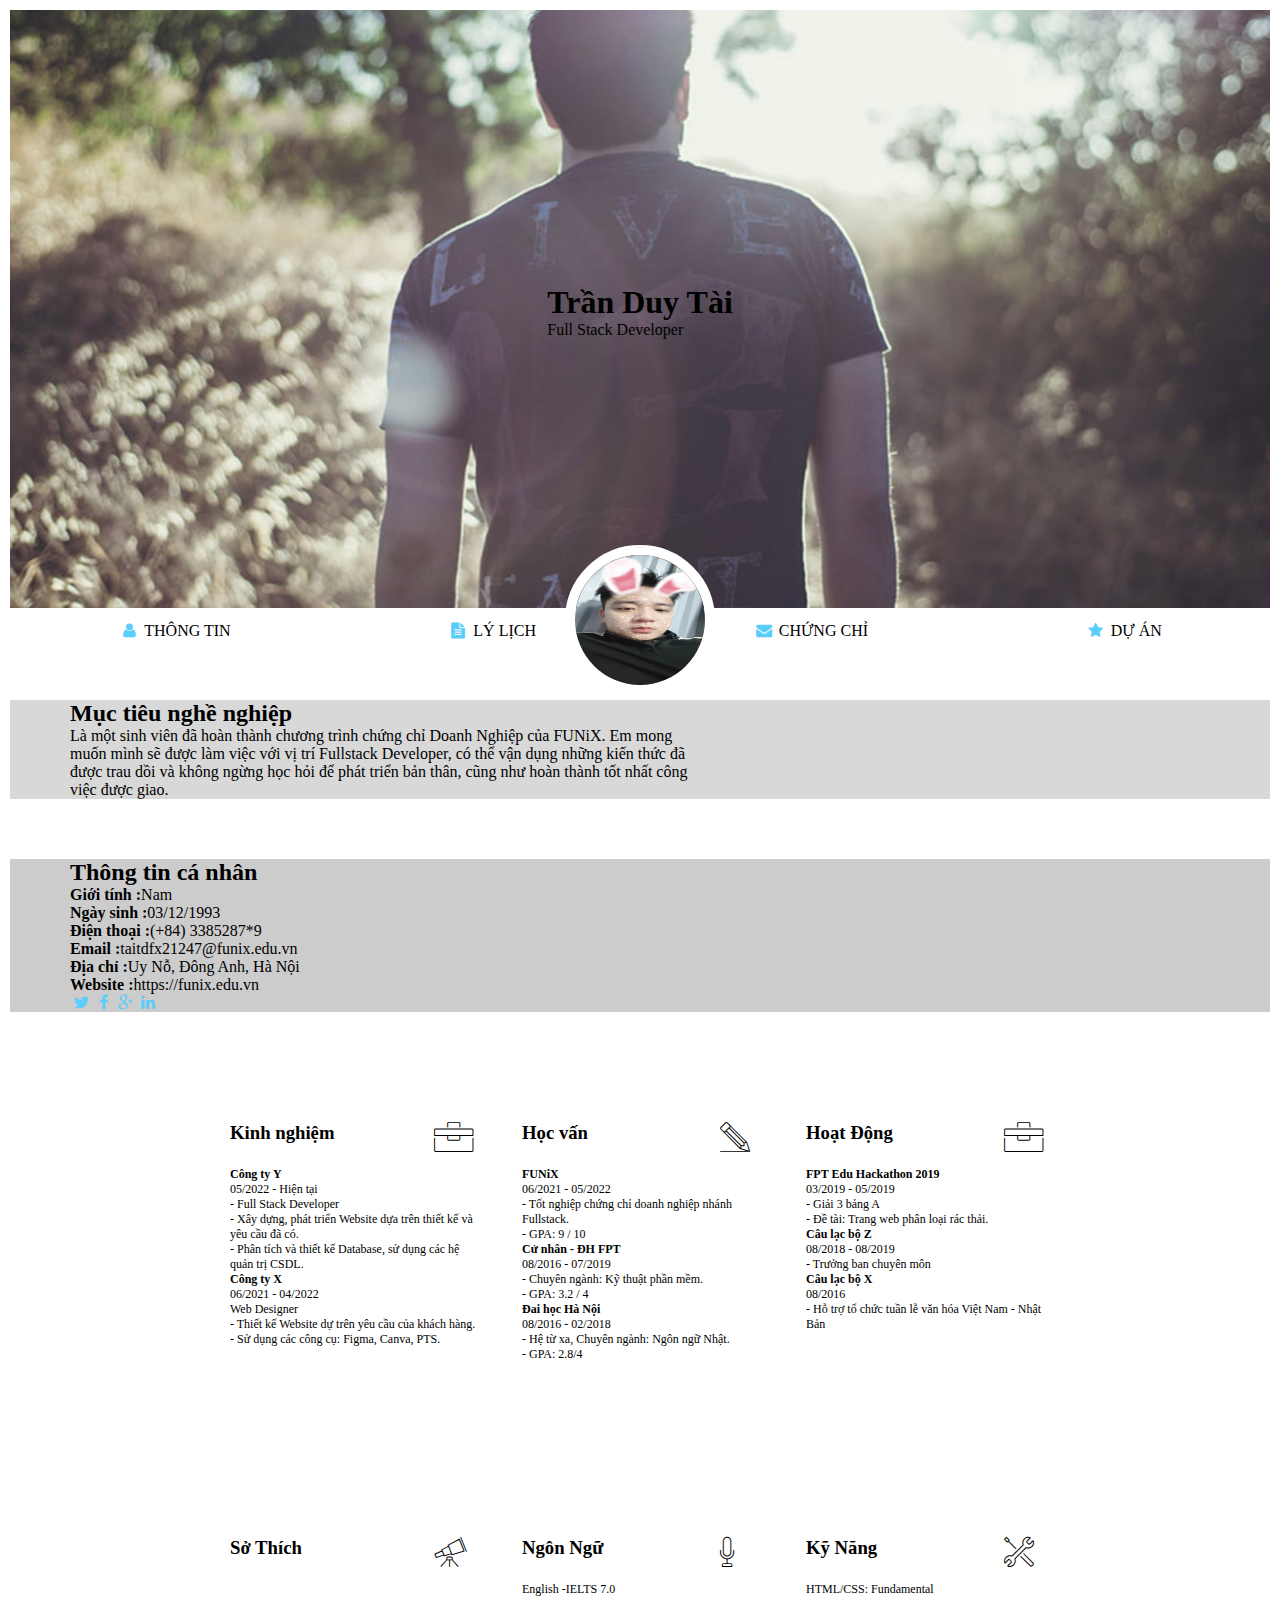
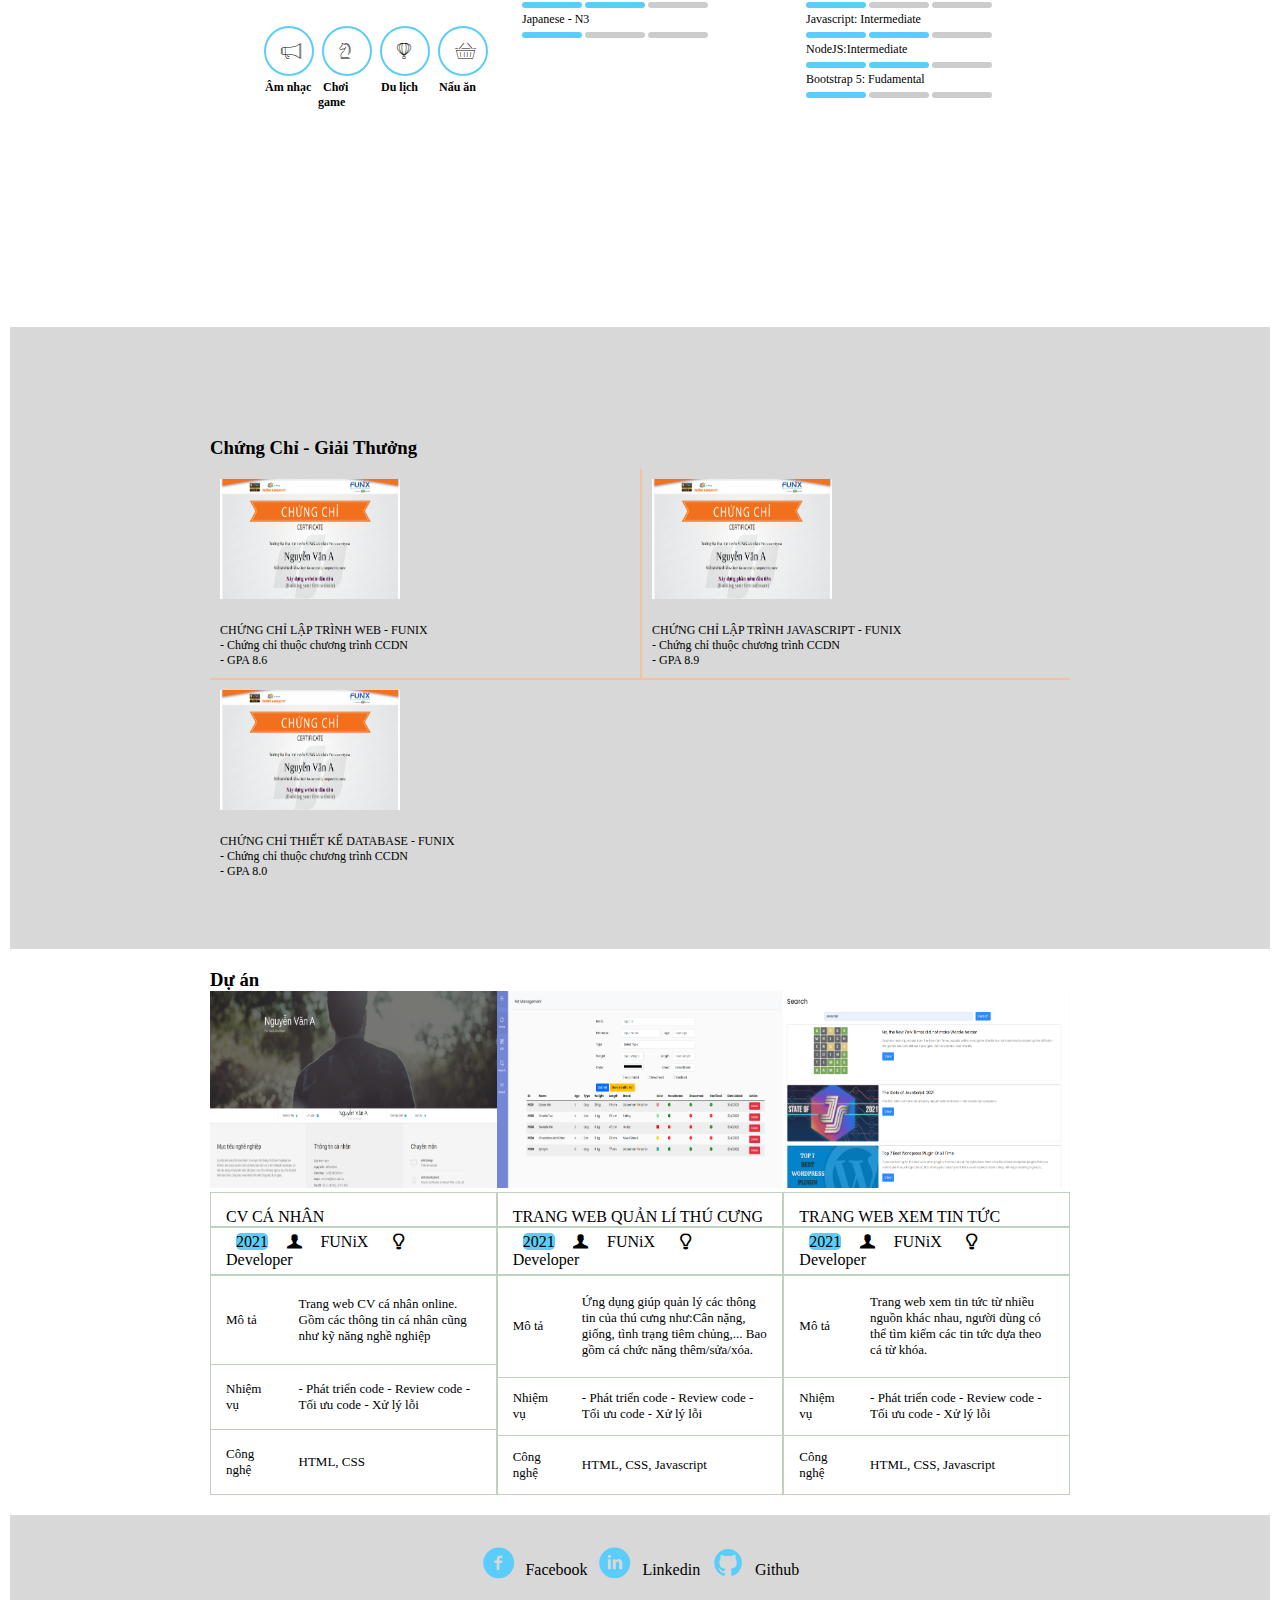
==== commit 3c6d42f4: "Add files via upload" ====
--- a/index.html
+++ b/index.html
@@ -54,31 +54,33 @@
     </section>
     <!-- END NAVIGATION BAR -->
     <!-- INFORMATION -->
-    <section id="info" class="info row">
-      <div class="target col">
-        <div class="info-details">
-          <h2>Mục tiêu nghề nghiệp</h2>
-          <p>
-            Là một sinh viên đã hoàn thành chương trình chứng chỉ Doanh Nghiệp
-            của FUNiX. Em mong muốn mình sẽ được làm việc với vị trí Fullstack
-            Developer, có thể vận dụng những kiến thức đã được trau dồi và không
-            ngừng học hỏi để phát triển bản thân, cũng như hoàn thành tốt nhất
-            công việc được giao.
-          </p>
-        </div>
-      </div>
-      <div class="personal-info col">
-        <div class="info-details">
-          <h2>Thông tin cá nhân</h2>
-          <div><span>Giới tính :</span>Nam</div>
-          <div><span>Ngày sinh :</span>03/12/1993</div>
-          <div><span>Điện thoại :</span>(+84) 3385287*9</div>
-          <div><span>Email :</span>taitdfx21247@funix.edu.vn</div>
-          <div><span>Địa chỉ :</span>Uy Nỗ, Đông Anh, Hà Nội</div>
-          <div><span>Website :</span>https://funix.edu.vn</div>
-          <div class="mt-3">
-            <i class="icon-twitter"></i><i class="icon-facebook"></i
-            ><i class="icon-gplus"></i><i class="icon-linkedin"></i>
+    <section id="info" class="container-fluid">
+      <div class="row">
+        <div class="target col-md-6">
+          <div class="info-details">
+            <h2>Mục tiêu nghề nghiệp</h2>
+            <p>
+              Là một sinh viên đã hoàn thành chương trình chứng chỉ Doanh Nghiệp
+              của FUNiX. Em mong muốn mình sẽ được làm việc với vị trí Fullstack
+              Developer, có thể vận dụng những kiến thức đã được trau dồi và
+              không ngừng học hỏi để phát triển bản thân, cũng như hoàn thành
+              tốt nhất công việc được giao.
+            </p>
+          </div>
+        </div>
+        <div class="personal-info col-md-6">
+          <div class="info-details">
+            <h2>Thông tin cá nhân</h2>
+            <div><span>Giới tính :</span>Nam</div>
+            <div><span>Ngày sinh :</span>03/12/1993</div>
+            <div><span>Điện thoại :</span>(+84) 3385287*9</div>
+            <div><span>Email :</span>taitdfx21247@funix.edu.vn</div>
+            <div><span>Địa chỉ :</span>Uy Nỗ, Đông Anh, Hà Nội</div>
+            <div><span>Website :</span>https://funix.edu.vn</div>
+            <div class="mt-3">
+              <i class="icon-twitter"></i><i class="icon-facebook"></i
+              ><i class="icon-gplus"></i><i class="icon-linkedin"></i>
+            </div>
           </div>
         </div>
       </div>
--- a/css/laptop.css
+++ b/css/laptop.css
@@ -6,7 +6,9 @@
   width: auto;
   z-index: 1;
 }
-
+body {
+  padding: 10px;
+}
 .bg-gray {
   background-color: #d8d8d8;
   padding: 10px 0;
@@ -15,7 +17,6 @@
 .banner {
   position: relative;
   width: auto;
-  z-index: 1;
 }
 .img-banner {
   height: auto;
@@ -30,12 +31,11 @@
 /* END BANNER */
 /* NAVIGATION */
 .nav-bar {
-  display: inline-block;
-  position: absolute;
+  display: flex;
+  width: 100%;
+  justify-content: space-around;
   margin-top: 10px;
-  width: 100%;
-  margin-top: -50px;
-  z-index: 2;
+  margin-bottom: 10px;
 }
 .nav-bar i {
   color: #5bcdfa;
@@ -45,14 +45,11 @@
   color: black;
   align-items: center;
 }
-.nav-sub {
-  width: 19%;
-  display: inline-block;
+.default-avatar {
   text-align: center;
-}
-.default-avatar {
-  display: inline-block;
-  margin-left: 20px;
+  position: absolute;
+  transform: translate(0, -50%);
+  z-index: 2;
 }
 .default-avatar img {
   height: 150px;
@@ -65,8 +62,6 @@
 .info {
   margin-top: 40px;
   width: auto;
-  z-index: 1;
-  position: relative;
 }
 .info-details {
   width: 50%;
@@ -174,16 +169,15 @@
 .cert img {
   height: 120px;
   width: 180px;
+  margin: 10px;
 }
 .cert-details {
   display: inline-block;
   font-size: 12px;
-  margin: 50px;
+  margin: 10px;
 }
 .cert_2 {
   border-left: 2px solid #f3c0a0;
-  margin-bottom: 10px;
-  padding: 10px;
 }
 .cert_3 {
   border-top: 2px solid #f3c0a0;
--- a/css/tablet.css
+++ b/css/tablet.css
@@ -10,13 +10,12 @@
   /* navigation fix */
   .nav-bar {
     margin-top: 5px;
-    margin-right: 45px;
     display: flex;
-    justify-content: center;
+    justify-content: space-around;
     position: relative;
   }
   .nav-bar a {
-    margin-left: 40px;
+    text-align: center;
     font-size: 10px;
   }
   /* infomation fix */
@@ -36,16 +35,7 @@
     height: auto;
   }
   /* cert fix */
-  .certificate {
-    margin: 0;
-    padding: 0;
-  }
   .certificate h3 {
-    margin: 20px;
-  }
-  .cert img {
-    margin-left: 50px;
-    margin-top: 20px;
   }
   /* project fix */
   #project h3 {
--- a/css/mobile.css
+++ b/css/mobile.css
@@ -10,7 +10,6 @@
   }
   .nav-bar {
     display: block;
-    margin: 40px 0 0 20px;
     padding: 0;
     position: relative;
     width: auto;
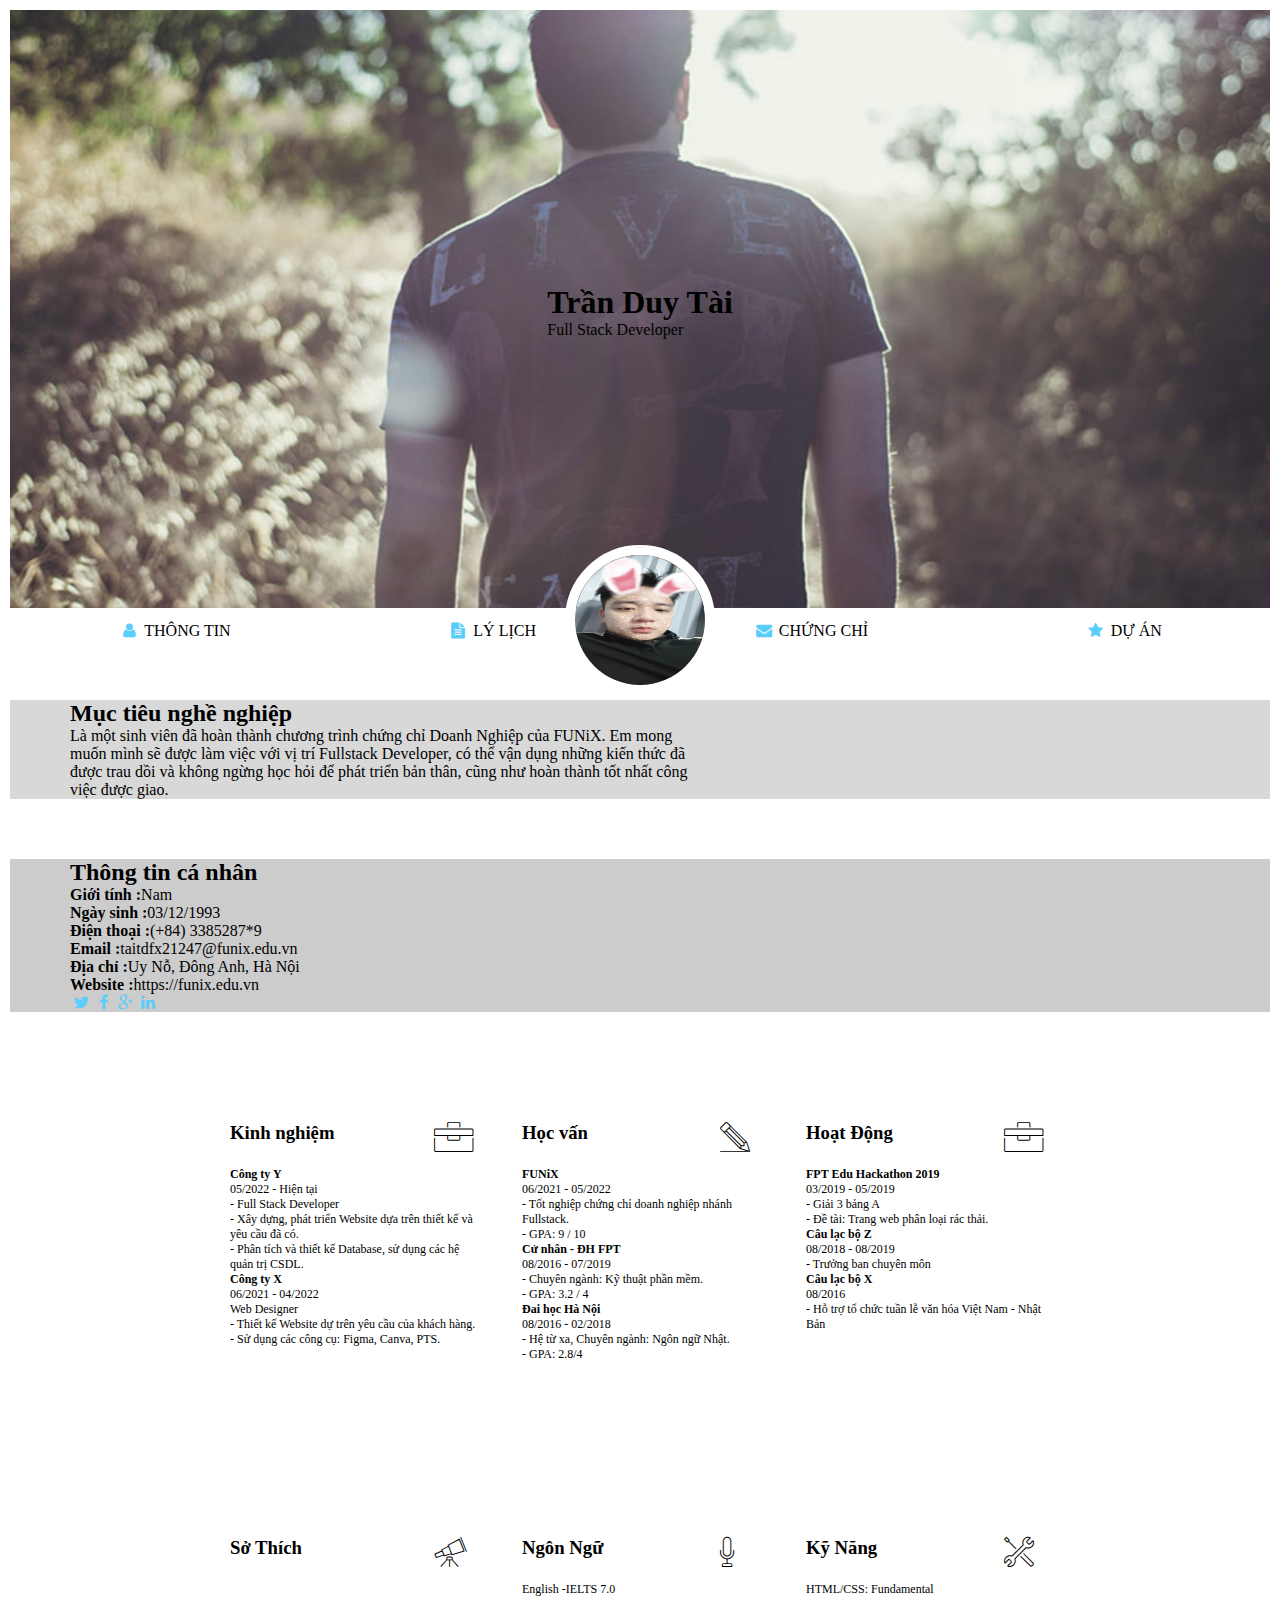
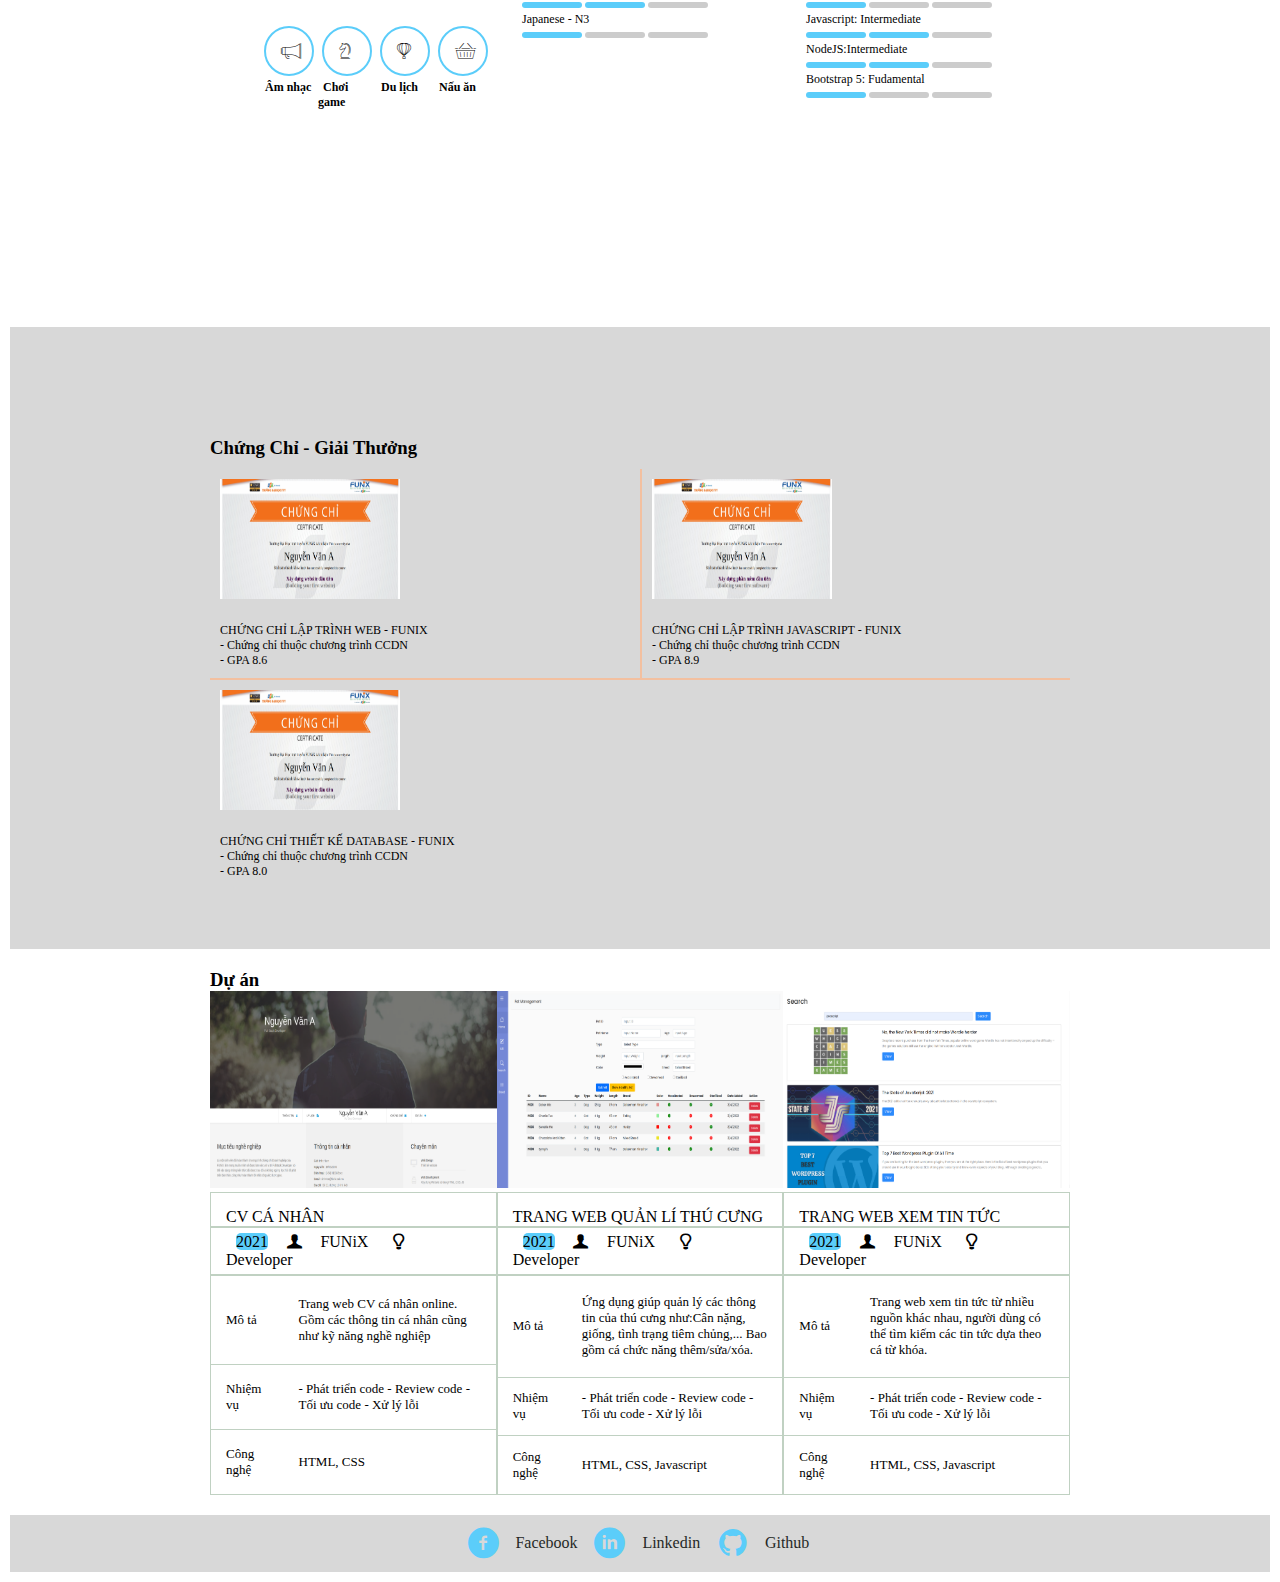
==== commit f6d3aa15: "Add files via upload" ====
--- a/index.html
+++ b/index.html
@@ -360,14 +360,12 @@
     <div class="bg-gray">
       <footer class="footer">
         <div class="footer-link">
-          <div>
-            <i class="icon-facebook-circled"></i><a href="#">Facebook</a>
-          </div>
-          <div>
-            <i class="icon-linkedin-circled"></i><a href="#">Linkedin</a>
-          </div>
-          <div><i class="icon-github-circled"></i><a href="#">Github</a></div>
-        </div>
+            <i class="icon-facebook-circled"></i>
+            <a href="#">Facebook</a>
+            <i class="icon-linkedin-circled"></i>
+            <a href="#">Linkedin</a>
+            <i class="icon-github-circled"></i>
+            <a href="#">Github</a>
       </footer>
     </div>
     <!-- END FOOTER -->
--- a/css/laptop.css
+++ b/css/laptop.css
@@ -232,9 +232,7 @@
 /* FOOTER */
 
 .footer-link {
-  margin: 20px 0;
-  display: flex;
-  align-items: center;
+  display: flex;
   justify-content: center;
 }
 .footer-link i {
@@ -243,9 +241,7 @@
 }
 .footer-link a {
   text-decoration: none;
-  color: black;
-  margin: 5px;
-  vertical-align: middle;
-}
-
+  color: #252826;
+  margin: auto 10px;
+}
 /* END FOOTER */
--- a/css/tablet.css
+++ b/css/tablet.css
@@ -35,8 +35,7 @@
     height: auto;
   }
   /* cert fix */
-  .certificate h3 {
-  }
+
   /* project fix */
   #project h3 {
     margin: 10px;
